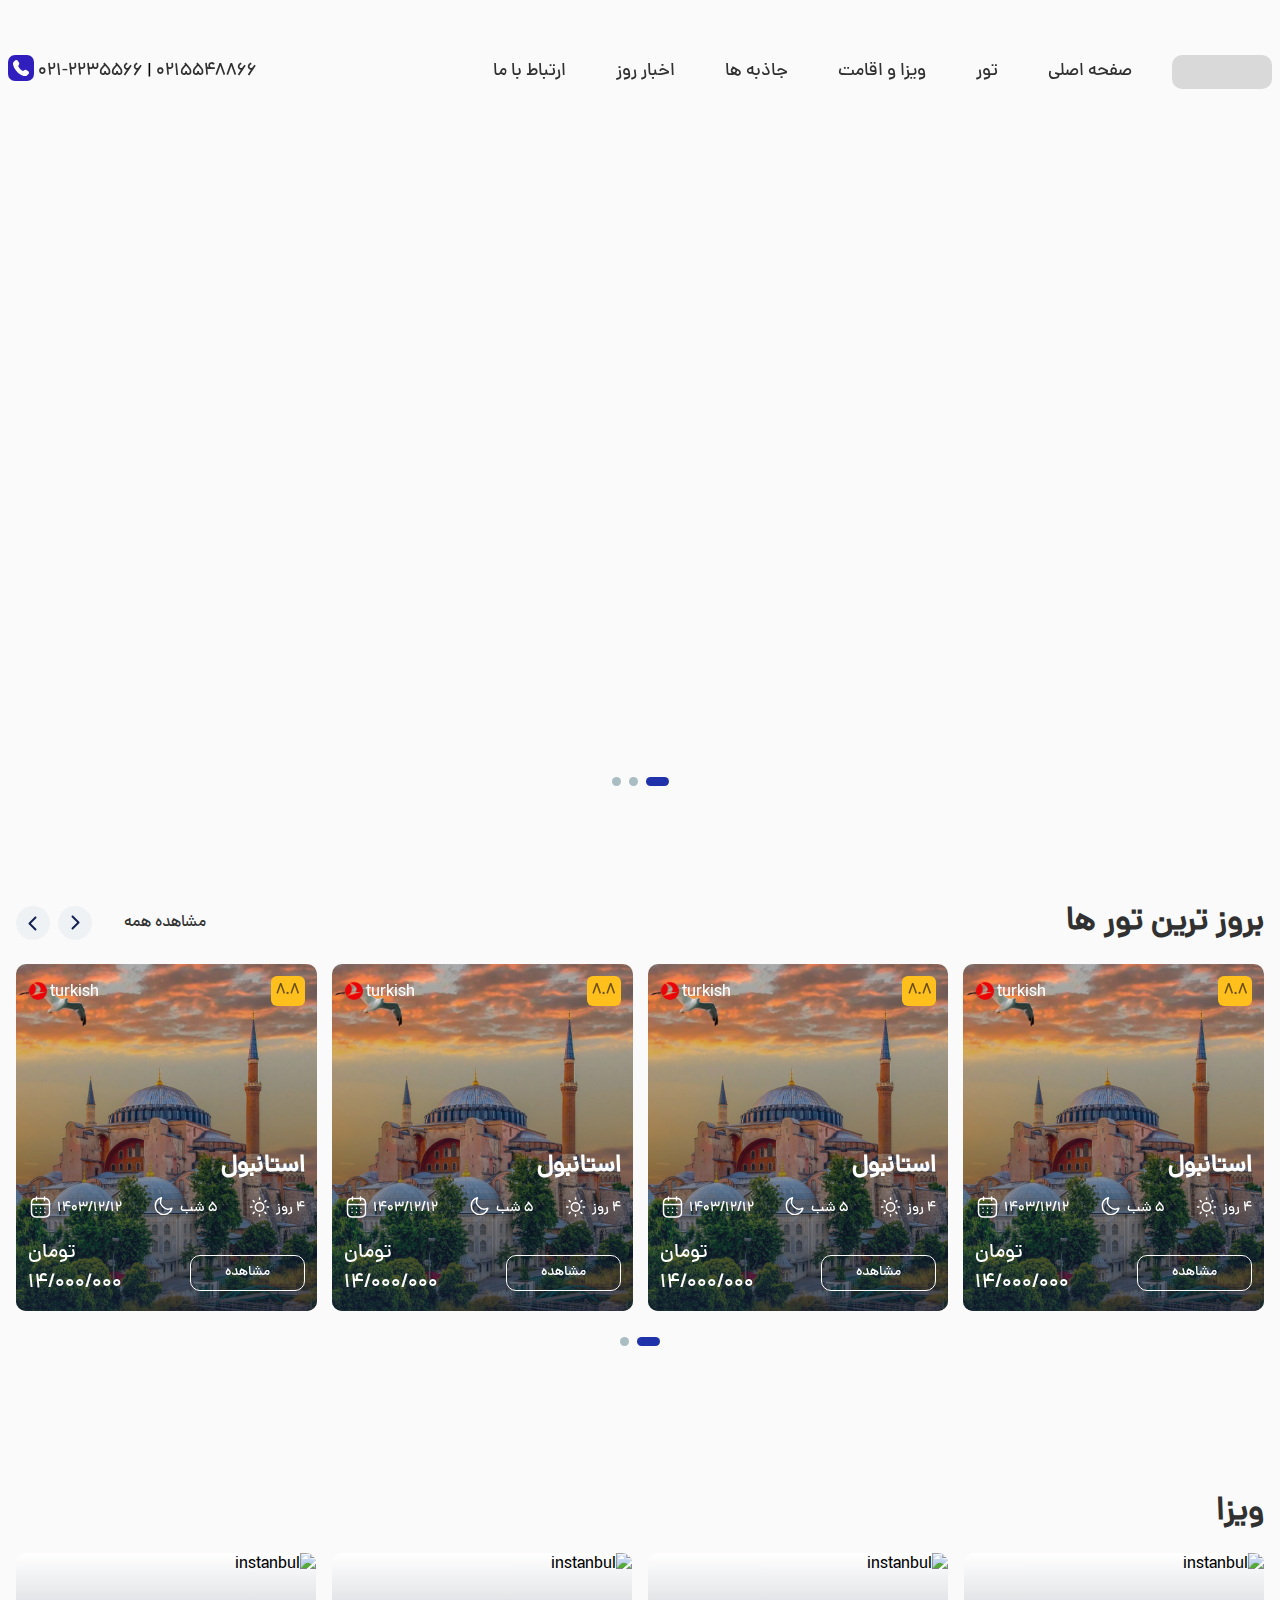
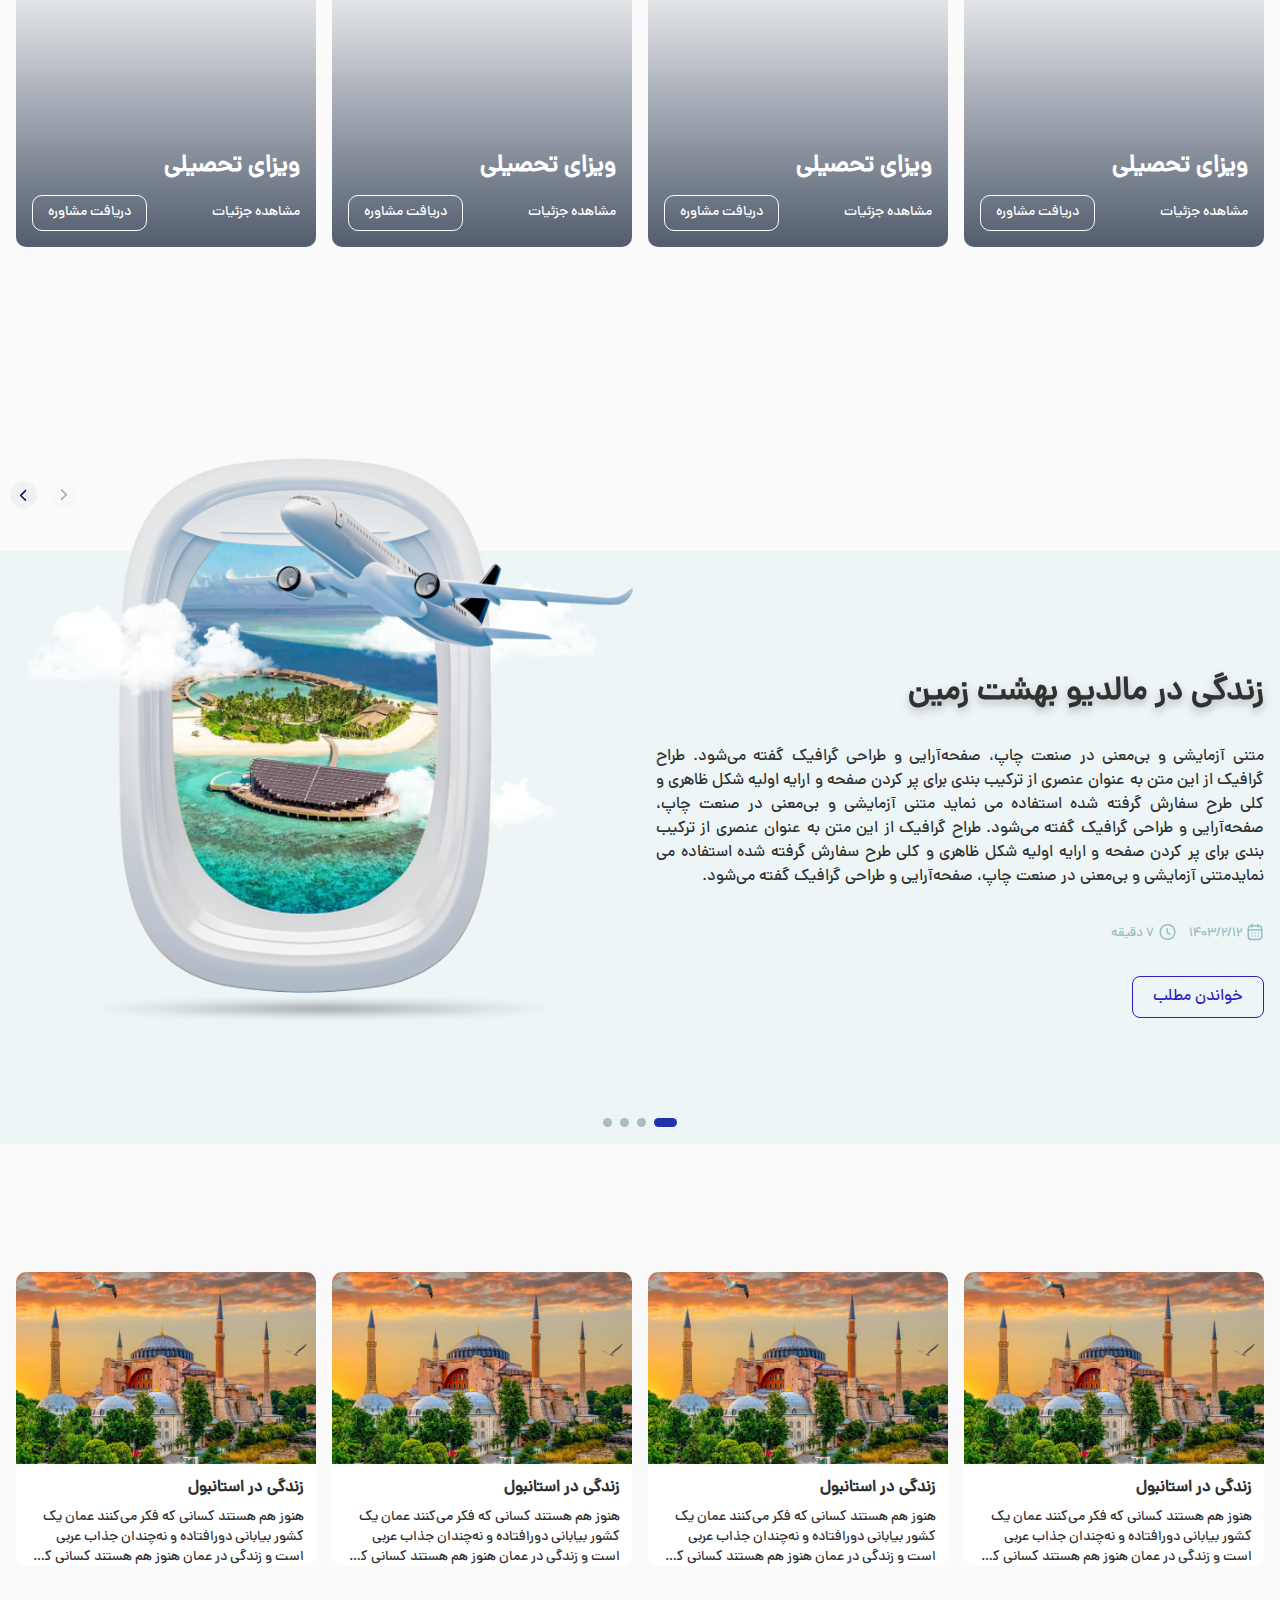
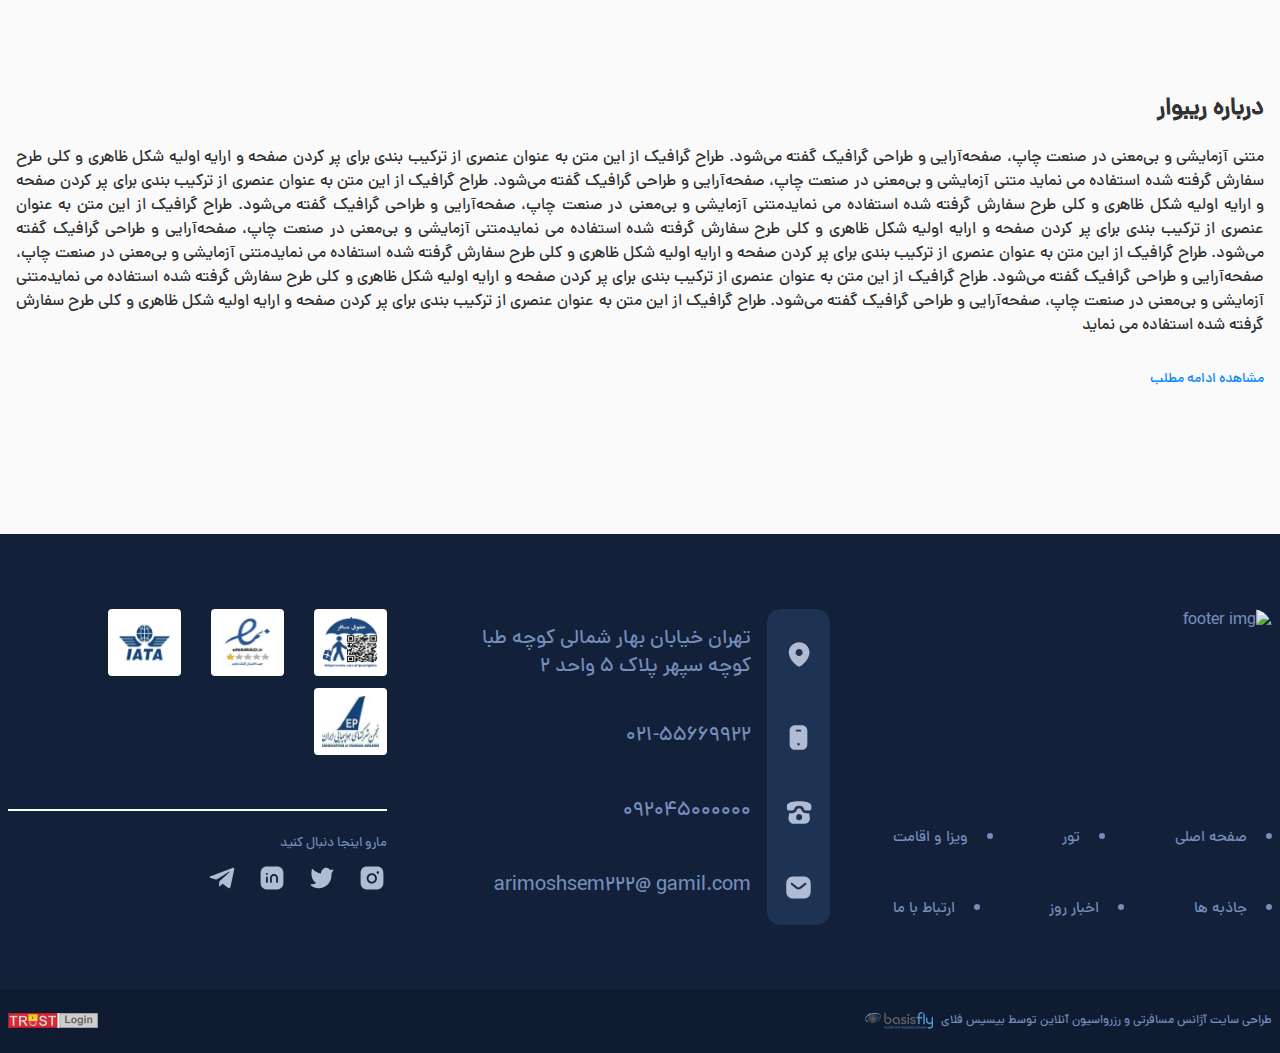
==== src/index.html @ e5b81f55 "first commit" ====
<!DOCTYPE html>
<html lang="fa-IR" dir="rtl">
  <head>
    <meta charset="UTF-8" />
    <meta name="viewport" content="width=device-width, initial-scale=1.0" />
    <!-- Link Swiper's CSS -->
    <link
      rel="stylesheet"
      href="https://cdn.jsdelivr.net/npm/swiper@11/swiper-bundle.min.css"
    />
    <link rel="stylesheet" href="../assets/styles/style.css" />

    <title>Document</title>
    <!-- Demo styles -->
    <style>
      html,
      body {
        position: relative;
        height: 100%;
      }
    </style>
  </head>

  <body class="bg-rbvbgmain">
    <!-- header -->
    <header class="header pt-6 lg:pt-[55px] w-full mx-auto absolute">
      <div
        class="max-w-screen-xl w-full flex justify-between items-end lg:items-center mx-auto px-4 xl:px-2"
      >
        <div
          class="nav-toggle cursor-pointer flex justify-center items-center lg:hidden"
        >
          <svg
            width="24px"
            height="24px"
            stroke-width="1.5"
            viewBox="0 0 24 24"
            fill="none"
            xmlns="http://www.w3.org/2000/svg"
            color="#313131"
          >
            <path
              d="M3 5H21"
              stroke="#313131"
              stroke-width="1.5"
              stroke-linecap="round"
              stroke-linejoin="round"
            ></path>
            <path
              d="M3 12H21"
              stroke="#313131"
              stroke-width="1.5"
              stroke-linecap="round"
              stroke-linejoin="round"
            ></path>
            <path
              d="M3 19H21"
              stroke="#313131"
              stroke-width="1.5"
              stroke-linecap="round"
              stroke-linejoin="round"
            ></path>
          </svg>
        </div>
        <div
          class="nav-container hide hidden items-center gap-4 xl:gap-10 flex-col lg:flex-row fixed lg:relative top-0 right-0 bg-gray-500 lg:bg-transparent w-[300px] lg:w-auto h-screen lg:h-auto pt-0 lg:!flex"
        >
          <div
            class="flex justify-between w-full lg:w-auto bg-rbvdarkmain lg:bg-transparent px-8 py-6 lg:p-0"
          >
            <div class="h-[34px] w-[100px] bg-[#d9d9d9] rounded-[10px]"></div>
            <div class="nav-close cursor-pointer lg:hidden">
              <?xml version="1.0" encoding="UTF-8"?><svg
                width="34px"
                height="34px"
                viewBox="0 0 24 24"
                stroke-width="1.5"
                fill="none"
                xmlns="http://www.w3.org/2000/svg"
                color="#fefefe"
              >
                <path
                  d="M5 7H6"
                  stroke="#fefefe"
                  stroke-width="1.5"
                  stroke-linecap="round"
                  stroke-linejoin="round"
                ></path>
                <path
                  d="M2 17.7143V6.28571C2 5.02335 2.99492 4 4.22222 4H19.7778C21.0051 4 22 5.02335 22 6.28571V17.7143C22 18.9767 21.0051 20 19.7778 20H4.22222C2.99492 20 2 18.9767 2 17.7143Z"
                  stroke="#fefefe"
                  stroke-width="1.5"
                ></path>
                <path
                  d="M10 14L12 12M12 12L14 10M12 12L10 10M12 12L14 14"
                  stroke="#fefefe"
                  stroke-width="1.5"
                  stroke-linecap="round"
                  stroke-linejoin="round"
                ></path>
              </svg>
            </div>
          </div>
          <nav class="w-full lg:w-auto p-8 lg:p-0">
            <ul
              class="nav-list flex gap-10 lg:gap-8 xl:gap-[50px] flex-col lg:flex-row w-full lg:w-auto"
            >
              <li
                class="text-lg text-rbvtxtprimary cursor-pointer hover:text-rbvblue transition-colors duration-300"
              >
                صفحه اصلی
              </li>
              <li
                class="text-lg text-rbvtxtprimary cursor-pointer hover:text-rbvblue transition-colors duration-300"
              >
                تور
              </li>
              <li
                class="text-lg text-rbvtxtprimary cursor-pointer hover:text-rbvblue transition-colors duration-300"
              >
                ویزا و اقامت
              </li>
              <li
                class="text-lg text-rbvtxtprimary cursor-pointer hover:text-rbvblue transition-colors duration-300"
              >
                جاذبه ها
              </li>
              <li
                class="text-lg text-rbvtxtprimary cursor-pointer hover:text-rbvblue transition-colors duration-300"
              >
                اخبار روز
              </li>
              <li
                class="text-lg text-rbvtxtprimary cursor-pointer hover:text-rbvblue transition-colors duration-300"
              >
                ارتباط با ما
              </li>
            </ul>
          </nav>
        </div>

        <!-- phone numbers -->
        <div class="flex items-center gap-1">
          <a
            href="tel:0215548866"
            class="text-sm md:text-lg text-rbvtxtprimary cursor-pointer hover:text-rbvblue transition-colors duration-300"
            >0215548866</a
          >
          <p>|</p>
          <a
            href="tel:021-2235566"
            class="text-sm md:text-lg text-rbvtxtprimary cursor-pointer hover:text-rbvblue transition-colors duration-300"
            >021-2235566</a
          >
          <div
            class="bg-rbvblue rounded-[7px] size-[26px] flex justify-center items-center mb-2"
          >
            <img src="../assets/images/header/Vector.svg" alt="phone" />
          </div>
        </div>
      </div>
    </header>

    <!-- <div class="intro rounded-b-3xl sm:rounded-b-[50px]"></div> -->
    <!-- <div class="intro2 rounded-b-3xl sm:rounded-b-[50px]"></div>
    <div class="intro 3rounded-b-3xl sm:rounded-b-[50px]"></div> -->

    <!-- hero section -->
    <div class="slider__container w-full swiper heroSwiper">
      <div class="swiper-wrapper">
        <div class="swiper-slide">
          <div class="intro rounded-b-3xl sm:rounded-b-[50px]"></div>
        </div>
        <div class="swiper-slide">
          <div class="intro2 rounded-b-3xl sm:rounded-b-[50px]"></div>
        </div>
        <div class="swiper-slide">
          <div class="intro3 rounded-b-3xl sm:rounded-b-[50px]"></div>
        </div>
      </div>

      <div
        class="swiper-pagination-hero flex justify-center !bottom-5 sm:!bottom-10 z-20 absolute"
      ></div>
    </div>

    <!-- tours section -->
    <section class="tours max-w-screen-xl mx-auto mt-20 custom-container">
      <div
        class="tours__head flex justify-between items-center text-rbvtxtprimary"
      >
        <h2
          class="tours__head__title font-bold text-lg sm:text-xl md:text-2xl lg:!text-[32px] text-rbvtxtprimary"
        >
          بروز ترین تور ها
        </h2>

        <div
          class="tours__head__controls flex justify-center items-center gap-2 sm:gap-7 text-rbvtxtprimary"
        >
          <a
            href="#"
            class="tours__head__controls__All cursor-pointer hover:text-rbvblue transition-all duration-300 font-normal text-sm md:text-base"
            >مشاهده همه</a
          >

          <div
            class="tours__head__controls__btns flex justify-end items-center gap-2 relative w-[80px]"
          >
            <div
              class="transform hover:scale-125 transition-all duration-300 hover:cursor-pointer swiper-button-prev-tour rotate-180"
            >
              <svg
                class=""
                width="34"
                height="34"
                viewBox="0 0 34 34"
                fill="none"
                xmlns="http://www.w3.org/2000/svg"
              >
                <ellipse
                  cx="17"
                  cy="17"
                  rx="17"
                  ry="17"
                  transform="rotate(-180 17 17)"
                  fill="#EFF2F5"
                />
                <path
                  d="M12.793 16.792C12.598 16.9871 12.5 17.243 12.5 17.499C12.5 17.755 12.598 18.011 12.793 18.206L18.7928 24.2058C19.1838 24.5968 19.8158 24.5968 20.2068 24.2058C20.5977 23.8148 20.5977 23.1828 20.2068 22.7918L14.914 17.499L20.2068 12.2062C20.5977 11.8152 20.5977 11.1832 20.2068 10.7923C19.8158 10.4013 19.1838 10.4013 18.7928 10.7923L12.793 16.792Z"
                  fill="#132152"
                />
              </svg>
            </div>
            <div
              class="transform hover:scale-125 transition-all duration-300 hover:cursor-pointer swiper-button-next-tour rotate-180"
            >
              <svg
                class="hover:cursor-pointer group"
                width="34"
                height="34"
                viewBox="0 0 34 34"
                fill="none"
                xmlns="http://www.w3.org/2000/svg"
              >
                <ellipse cx="17" cy="17" rx="17" ry="17" fill="#EFF2F5" />
                <path
                  d="M21.207 17.2197C21.402 17.0247 21.5 16.7687 21.5 16.5127C21.5 16.2567 21.402 16.0007 21.207 15.8057L15.2072 9.80591C14.8162 9.41496 14.1842 9.41496 13.7932 9.80591C13.4023 10.1969 13.4023 10.8289 13.7932 11.2199L19.086 16.5127L13.7932 21.8055C13.4023 22.1965 13.4023 22.8285 13.7932 23.2195C14.1842 23.6104 14.8162 23.6104 15.2072 23.2195L21.207 17.2197Z"
                  fill="#132152"
                />
              </svg>
            </div>
          </div>
        </div>
      </div>
      <div
        class="swiper tourSwiper tours max-w-screen-xl mx-auto lg:px-0 mt-6 min-h-[400px]"
      >
        <div class="swiper-wrapper tours__container">
          <div
            class="swiper-slide tours__container__card tourCard w-72 2xl:!w-75 h-85 rounded-[10px] overflow-hidden relative hover:shadow-lg bg-white"
          >
            <img
              src="../assets/images/tours/instanbul.jpg"
              alt="instanbul"
              class="tourCard__img object-cover w-full h-full"
            />

            <div
              class="tourCard__container absolute bg-gradient-to-t from-rbvlinearblack to-transparent w-full h-full top-0 left-0 text-white flex flex-col justify-between p-3"
            >
              <!-- tour card head section (airline and rating) -->
              <div
                class="tourCard__container__head flex justify-between items-center"
              >
                <div
                  class="tourCard__container__head__rating flex justify-center items-center bg-rbvbgaccent rounded-md w-[34px] h-[30px]"
                >
                  <span class="text-[#6A500C]">8.8</span>
                </div>

                <div
                  class="tourCard__container__head__airline flex justify-center items-center gap-0.5"
                >
                  <span class="pt-1">turkish</span>
                  <img
                    src="../assets/images/tours/Turkish.svg"
                    alt="turkishImg"
                  />
                </div>
              </div>

              <!-- tour card description section (city, duration price and etc.) -->
              <div class="tourCard__container__desc text-white">
                <!-- card description title -->
                <h3
                  class="tourCard__container__desc__title font-bold text-2xl mb-3"
                >
                  استانبول
                </h3>

                <!-- card description period -->
                <div
                  class="tourCard__container__desc__details flex justify-between mb-5 gap-5"
                >
                  <div class="flex justify-center items-end gap-1">
                    <span class="text-sm font-medium">4 روز</span>
                    <svg
                      width="25"
                      height="24"
                      viewBox="0 0 25 24"
                      fill="none"
                      xmlns="http://www.w3.org/2000/svg"
                    >
                      <path
                        d="M12.5548 3V4.3719M12.5548 19.6281V21M21.5547 12.0001H20.1828M4.92659 12.0001H3.55469M18.9185 5.63582L17.9485 6.60589M7.16105 17.3938L6.19099 18.3639M18.9185 18.3639L17.9485 17.3938M7.16105 6.60636L6.19099 5.6363"
                        stroke="white"
                        stroke-width="1.5"
                        stroke-linecap="round"
                        stroke-linejoin="round"
                      />
                      <path
                        fill-rule="evenodd"
                        clip-rule="evenodd"
                        d="M12.5549 7.80469C14.8725 7.80469 16.7504 9.68351 16.7504 12.0002C16.7504 14.3178 14.8725 16.1966 12.5549 16.1966C10.2372 16.1966 8.35938 14.3178 8.35938 12.0002C8.35938 9.68351 10.2372 7.80469 12.5549 7.80469Z"
                        stroke="white"
                        stroke-width="1.5"
                        stroke-linecap="round"
                        stroke-linejoin="round"
                      />
                    </svg>
                  </div>

                  <div class="flex justify-center items-end gap-1">
                    <span class="text-sm font-medium">5 شب</span>
                    <svg
                      width="25"
                      height="24"
                      viewBox="0 0 25 26"
                      fill="none"
                      xmlns="http://www.w3.org/2000/svg"
                    >
                      <path
                        fill-rule="evenodd"
                        clip-rule="evenodd"
                        d="M21.5291 14.276C21.5749 14.2516 21.6293 14.2935 21.6147 14.3441C20.5163 18.1872 16.9757 21 12.794 21C7.72205 21 3.61719 16.8854 3.61719 11.8232C3.61719 7.6317 6.42025 4.0999 10.2644 3.00241C10.314 2.98782 10.3558 3.0423 10.3315 3.08803C8.67262 6.20925 9.16785 10.1867 11.7987 12.8185C14.4305 15.4493 18.4079 15.9446 21.5291 14.276Z"
                        stroke="white"
                        stroke-width="1.5"
                        stroke-linecap="round"
                        stroke-linejoin="round"
                      />
                    </svg>
                  </div>

                  <div class="flex justify-center items-end gap-1">
                    <span class="text-sm font-medium">1403/12/12</span>
                    <svg
                      width="25"
                      height="24"
                      viewBox="0 0 25 24"
                      fill="none"
                      xmlns="http://www.w3.org/2000/svg"
                    >
                      <path
                        d="M3.59375 9.40234H21.4177"
                        stroke="white"
                        stroke-width="1.5"
                        stroke-linecap="round"
                        stroke-linejoin="round"
                      />
                      <path
                        d="M16.9453 13.3086H16.9546"
                        stroke="white"
                        stroke-width="1.5"
                        stroke-linecap="round"
                        stroke-linejoin="round"
                      />
                      <path
                        d="M12.5078 13.3086H12.5171"
                        stroke="white"
                        stroke-width="1.5"
                        stroke-linecap="round"
                        stroke-linejoin="round"
                      />
                      <path
                        d="M8.05469 13.3086H8.06395"
                        stroke="white"
                        stroke-width="1.5"
                        stroke-linecap="round"
                        stroke-linejoin="round"
                      />
                      <path
                        d="M16.9453 17.1953H16.9546"
                        stroke="white"
                        stroke-width="1.5"
                        stroke-linecap="round"
                        stroke-linejoin="round"
                      />
                      <path
                        d="M12.5078 17.1953H12.5171"
                        stroke="white"
                        stroke-width="1.5"
                        stroke-linecap="round"
                        stroke-linejoin="round"
                      />
                      <path
                        d="M8.05469 17.1953H8.06395"
                        stroke="white"
                        stroke-width="1.5"
                        stroke-linecap="round"
                        stroke-linejoin="round"
                      />
                      <path
                        d="M16.5469 2V5.29078"
                        stroke="white"
                        stroke-width="1.5"
                        stroke-linecap="round"
                        stroke-linejoin="round"
                      />
                      <path
                        d="M8.46875 2V5.29078"
                        stroke="white"
                        stroke-width="1.5"
                        stroke-linecap="round"
                        stroke-linejoin="round"
                      />
                      <path
                        fill-rule="evenodd"
                        clip-rule="evenodd"
                        d="M16.7383 3.57812H8.27096C5.33427 3.57812 3.5 5.21406 3.5 8.22115V17.2708C3.5 20.3252 5.33427 21.9989 8.27096 21.9989H16.729C19.675 21.9989 21.5 20.3535 21.5 17.3464V8.22115C21.5092 5.21406 19.6842 3.57812 16.7383 3.57812Z"
                        stroke="white"
                        stroke-width="1.5"
                        stroke-linecap="round"
                        stroke-linejoin="round"
                      />
                    </svg>
                  </div>
                </div>

                <!-- tour card price and see more section -->
                <div
                  class="tourCard__container__more flex items-end justify-between"
                >
                  <a
                    class="w-[115px] h-[36px] border border-white border-solid flex justify-center items-center rounded-[10px] hover:border-rbvhelpersecondary hover:bg-rbvmain hover:scale-105 hover:text-white duration-100 text-sm font-normal mb-2"
                    href="#"
                    >مشاهده</a
                  >

                  <div class="flex flex-col items-end">
                    <span class="font-medium text-[20px]">تومان</span>
                    <span class="font-normal text-[20px]">14/000/000</span>
                  </div>
                </div>
              </div>
            </div>
          </div>
          <div
            class="swiper-slide tours__container__card tourCard w-72 2xl:!w-75 h-85 rounded-[10px] overflow-hidden relative hover:shadow-lg bg-white"
          >
            <img
              src="../assets/images/tours/instanbul.jpg"
              alt="instanbul"
              class="tourCard__img object-cover w-full h-full"
            />

            <div
              class="tourCard__container absolute bg-gradient-to-t from-rbvlinearblack to-transparent w-full h-full top-0 left-0 text-white flex flex-col justify-between p-3"
            >
              <!-- tour card head section (airline and rating) -->
              <div
                class="tourCard__container__head flex justify-between items-center"
              >
                <div
                  class="tourCard__container__head__rating flex justify-center items-center bg-rbvbgaccent rounded-md w-[34px] h-[30px]"
                >
                  <span class="text-[#6A500C]">8.8</span>
                </div>

                <div
                  class="tourCard__container__head__airline flex justify-center items-center gap-0.5"
                >
                  <span class="pt-1">turkish</span>
                  <img
                    src="../assets/images/tours/Turkish.svg"
                    alt="turkishImg"
                  />
                </div>
              </div>

              <!-- tour card description section (city, duration price and etc.) -->
              <div class="tourCard__container__desc text-white">
                <!-- card description title -->
                <h3
                  class="tourCard__container__desc__title font-bold text-2xl mb-3"
                >
                  استانبول
                </h3>

                <!-- card description period -->
                <div
                  class="tourCard__container__desc__details flex justify-between mb-5 gap-5"
                >
                  <div class="flex justify-center items-end gap-1">
                    <span class="text-sm font-medium">4 روز</span>
                    <svg
                      width="25"
                      height="24"
                      viewBox="0 0 25 24"
                      fill="none"
                      xmlns="http://www.w3.org/2000/svg"
                    >
                      <path
                        d="M12.5548 3V4.3719M12.5548 19.6281V21M21.5547 12.0001H20.1828M4.92659 12.0001H3.55469M18.9185 5.63582L17.9485 6.60589M7.16105 17.3938L6.19099 18.3639M18.9185 18.3639L17.9485 17.3938M7.16105 6.60636L6.19099 5.6363"
                        stroke="white"
                        stroke-width="1.5"
                        stroke-linecap="round"
                        stroke-linejoin="round"
                      />
                      <path
                        fill-rule="evenodd"
                        clip-rule="evenodd"
                        d="M12.5549 7.80469C14.8725 7.80469 16.7504 9.68351 16.7504 12.0002C16.7504 14.3178 14.8725 16.1966 12.5549 16.1966C10.2372 16.1966 8.35938 14.3178 8.35938 12.0002C8.35938 9.68351 10.2372 7.80469 12.5549 7.80469Z"
                        stroke="white"
                        stroke-width="1.5"
                        stroke-linecap="round"
                        stroke-linejoin="round"
                      />
                    </svg>
                  </div>

                  <div class="flex justify-center items-end gap-1">
                    <span class="text-sm font-medium">5 شب</span>
                    <svg
                      width="25"
                      height="24"
                      viewBox="0 0 25 26"
                      fill="none"
                      xmlns="http://www.w3.org/2000/svg"
                    >
                      <path
                        fill-rule="evenodd"
                        clip-rule="evenodd"
                        d="M21.5291 14.276C21.5749 14.2516 21.6293 14.2935 21.6147 14.3441C20.5163 18.1872 16.9757 21 12.794 21C7.72205 21 3.61719 16.8854 3.61719 11.8232C3.61719 7.6317 6.42025 4.0999 10.2644 3.00241C10.314 2.98782 10.3558 3.0423 10.3315 3.08803C8.67262 6.20925 9.16785 10.1867 11.7987 12.8185C14.4305 15.4493 18.4079 15.9446 21.5291 14.276Z"
                        stroke="white"
                        stroke-width="1.5"
                        stroke-linecap="round"
                        stroke-linejoin="round"
                      />
                    </svg>
                  </div>

                  <div class="flex justify-center items-end gap-1">
                    <span class="text-sm font-medium">1403/12/12</span>
                    <svg
                      width="25"
                      height="24"
                      viewBox="0 0 25 24"
                      fill="none"
                      xmlns="http://www.w3.org/2000/svg"
                    >
                      <path
                        d="M3.59375 9.40234H21.4177"
                        stroke="white"
                        stroke-width="1.5"
                        stroke-linecap="round"
                        stroke-linejoin="round"
                      />
                      <path
                        d="M16.9453 13.3086H16.9546"
                        stroke="white"
                        stroke-width="1.5"
                        stroke-linecap="round"
                        stroke-linejoin="round"
                      />
                      <path
                        d="M12.5078 13.3086H12.5171"
                        stroke="white"
                        stroke-width="1.5"
                        stroke-linecap="round"
                        stroke-linejoin="round"
                      />
                      <path
                        d="M8.05469 13.3086H8.06395"
                        stroke="white"
                        stroke-width="1.5"
                        stroke-linecap="round"
                        stroke-linejoin="round"
                      />
                      <path
                        d="M16.9453 17.1953H16.9546"
                        stroke="white"
                        stroke-width="1.5"
                        stroke-linecap="round"
                        stroke-linejoin="round"
                      />
                      <path
                        d="M12.5078 17.1953H12.5171"
                        stroke="white"
                        stroke-width="1.5"
                        stroke-linecap="round"
                        stroke-linejoin="round"
                      />
                      <path
                        d="M8.05469 17.1953H8.06395"
                        stroke="white"
                        stroke-width="1.5"
                        stroke-linecap="round"
                        stroke-linejoin="round"
                      />
                      <path
                        d="M16.5469 2V5.29078"
                        stroke="white"
                        stroke-width="1.5"
                        stroke-linecap="round"
                        stroke-linejoin="round"
                      />
                      <path
                        d="M8.46875 2V5.29078"
                        stroke="white"
                        stroke-width="1.5"
                        stroke-linecap="round"
                        stroke-linejoin="round"
                      />
                      <path
                        fill-rule="evenodd"
                        clip-rule="evenodd"
                        d="M16.7383 3.57812H8.27096C5.33427 3.57812 3.5 5.21406 3.5 8.22115V17.2708C3.5 20.3252 5.33427 21.9989 8.27096 21.9989H16.729C19.675 21.9989 21.5 20.3535 21.5 17.3464V8.22115C21.5092 5.21406 19.6842 3.57812 16.7383 3.57812Z"
                        stroke="white"
                        stroke-width="1.5"
                        stroke-linecap="round"
                        stroke-linejoin="round"
                      />
                    </svg>
                  </div>
                </div>

                <!-- tour card price and see more section -->
                <div
                  class="tourCard__container__more flex items-end justify-between"
                >
                  <a
                    class="w-[115px] h-[36px] border border-white border-solid flex justify-center items-center rounded-[10px] hover:border-rbvhelpersecondary hover:bg-rbvmain hover:scale-105 hover:text-white duration-100 text-sm font-normal mb-2"
                    href="#"
                    >مشاهده</a
                  >

                  <div class="flex flex-col items-end">
                    <span class="font-medium text-[20px]">تومان</span>
                    <span class="font-normal text-[20px]">14/000/000</span>
                  </div>
                </div>
              </div>
            </div>
          </div>
          <div
            class="swiper-slide tours__container__card tourCard w-72 2xl:!w-75 h-85 rounded-[10px] overflow-hidden relative hover:shadow-lg bg-white"
          >
            <img
              src="../assets/images/tours/instanbul.jpg"
              alt="instanbul"
              class="tourCard__img object-cover w-full h-full"
            />

            <div
              class="tourCard__container absolute bg-gradient-to-t from-rbvlinearblack to-transparent w-full h-full top-0 left-0 text-white flex flex-col justify-between p-3"
            >
              <!-- tour card head section (airline and rating) -->
              <div
                class="tourCard__container__head flex justify-between items-center"
              >
                <div
                  class="tourCard__container__head__rating flex justify-center items-center bg-rbvbgaccent rounded-md w-[34px] h-[30px]"
                >
                  <span class="text-[#6A500C]">8.8</span>
                </div>

                <div
                  class="tourCard__container__head__airline flex justify-center items-center gap-0.5"
                >
                  <span class="pt-1">turkish</span>
                  <img
                    src="../assets/images/tours/Turkish.svg"
                    alt="turkishImg"
                  />
                </div>
              </div>

              <!-- tour card description section (city, duration price and etc.) -->
              <div class="tourCard__container__desc text-white">
                <!-- card description title -->
                <h3
                  class="tourCard__container__desc__title font-bold text-2xl mb-3"
                >
                  استانبول
                </h3>

                <!-- card description period -->
                <div
                  class="tourCard__container__desc__details flex justify-between mb-5 gap-5"
                >
                  <div class="flex justify-center items-end gap-1">
                    <span class="text-sm font-medium">4 روز</span>
                    <svg
                      width="25"
                      height="24"
                      viewBox="0 0 25 24"
                      fill="none"
                      xmlns="http://www.w3.org/2000/svg"
                    >
                      <path
                        d="M12.5548 3V4.3719M12.5548 19.6281V21M21.5547 12.0001H20.1828M4.92659 12.0001H3.55469M18.9185 5.63582L17.9485 6.60589M7.16105 17.3938L6.19099 18.3639M18.9185 18.3639L17.9485 17.3938M7.16105 6.60636L6.19099 5.6363"
                        stroke="white"
                        stroke-width="1.5"
                        stroke-linecap="round"
                        stroke-linejoin="round"
                      />
                      <path
                        fill-rule="evenodd"
                        clip-rule="evenodd"
                        d="M12.5549 7.80469C14.8725 7.80469 16.7504 9.68351 16.7504 12.0002C16.7504 14.3178 14.8725 16.1966 12.5549 16.1966C10.2372 16.1966 8.35938 14.3178 8.35938 12.0002C8.35938 9.68351 10.2372 7.80469 12.5549 7.80469Z"
                        stroke="white"
                        stroke-width="1.5"
                        stroke-linecap="round"
                        stroke-linejoin="round"
                      />
                    </svg>
                  </div>

                  <div class="flex justify-center items-end gap-1">
                    <span class="text-sm font-medium">5 شب</span>
                    <svg
                      width="25"
                      height="24"
                      viewBox="0 0 25 26"
                      fill="none"
                      xmlns="http://www.w3.org/2000/svg"
                    >
                      <path
                        fill-rule="evenodd"
                        clip-rule="evenodd"
                        d="M21.5291 14.276C21.5749 14.2516 21.6293 14.2935 21.6147 14.3441C20.5163 18.1872 16.9757 21 12.794 21C7.72205 21 3.61719 16.8854 3.61719 11.8232C3.61719 7.6317 6.42025 4.0999 10.2644 3.00241C10.314 2.98782 10.3558 3.0423 10.3315 3.08803C8.67262 6.20925 9.16785 10.1867 11.7987 12.8185C14.4305 15.4493 18.4079 15.9446 21.5291 14.276Z"
                        stroke="white"
                        stroke-width="1.5"
                        stroke-linecap="round"
                        stroke-linejoin="round"
                      />
                    </svg>
                  </div>

                  <div class="flex justify-center items-end gap-1">
                    <span class="text-sm font-medium">1403/12/12</span>
                    <svg
                      width="25"
                      height="24"
                      viewBox="0 0 25 24"
                      fill="none"
                      xmlns="http://www.w3.org/2000/svg"
                    >
                      <path
                        d="M3.59375 9.40234H21.4177"
                        stroke="white"
                        stroke-width="1.5"
                        stroke-linecap="round"
                        stroke-linejoin="round"
                      />
                      <path
                        d="M16.9453 13.3086H16.9546"
                        stroke="white"
                        stroke-width="1.5"
                        stroke-linecap="round"
                        stroke-linejoin="round"
                      />
                      <path
                        d="M12.5078 13.3086H12.5171"
                        stroke="white"
                        stroke-width="1.5"
                        stroke-linecap="round"
                        stroke-linejoin="round"
                      />
                      <path
                        d="M8.05469 13.3086H8.06395"
                        stroke="white"
                        stroke-width="1.5"
                        stroke-linecap="round"
                        stroke-linejoin="round"
                      />
                      <path
                        d="M16.9453 17.1953H16.9546"
                        stroke="white"
                        stroke-width="1.5"
                        stroke-linecap="round"
                        stroke-linejoin="round"
                      />
                      <path
                        d="M12.5078 17.1953H12.5171"
                        stroke="white"
                        stroke-width="1.5"
                        stroke-linecap="round"
                        stroke-linejoin="round"
                      />
                      <path
                        d="M8.05469 17.1953H8.06395"
                        stroke="white"
                        stroke-width="1.5"
                        stroke-linecap="round"
                        stroke-linejoin="round"
                      />
                      <path
                        d="M16.5469 2V5.29078"
                        stroke="white"
                        stroke-width="1.5"
                        stroke-linecap="round"
                        stroke-linejoin="round"
                      />
                      <path
                        d="M8.46875 2V5.29078"
                        stroke="white"
                        stroke-width="1.5"
                        stroke-linecap="round"
                        stroke-linejoin="round"
                      />
                      <path
                        fill-rule="evenodd"
                        clip-rule="evenodd"
                        d="M16.7383 3.57812H8.27096C5.33427 3.57812 3.5 5.21406 3.5 8.22115V17.2708C3.5 20.3252 5.33427 21.9989 8.27096 21.9989H16.729C19.675 21.9989 21.5 20.3535 21.5 17.3464V8.22115C21.5092 5.21406 19.6842 3.57812 16.7383 3.57812Z"
                        stroke="white"
                        stroke-width="1.5"
                        stroke-linecap="round"
                        stroke-linejoin="round"
                      />
                    </svg>
                  </div>
                </div>

                <!-- tour card price and see more section -->
                <div
                  class="tourCard__container__more flex items-end justify-between"
                >
                  <a
                    class="w-[115px] h-[36px] border border-white border-solid flex justify-center items-center rounded-[10px] hover:border-rbvhelpersecondary hover:bg-rbvmain hover:scale-105 hover:text-white duration-100 text-sm font-normal mb-2"
                    href="#"
                    >مشاهده</a
                  >

                  <div class="flex flex-col items-end">
                    <span class="font-medium text-[20px]">تومان</span>
                    <span class="font-normal text-[20px]">14/000/000</span>
                  </div>
                </div>
              </div>
            </div>
          </div>
          <div
            class="swiper-slide tours__container__card tourCard w-72 2xl:!w-75 h-85 rounded-[10px] overflow-hidden relative hover:shadow-lg bg-white"
          >
            <img
              src="../assets/images/tours/instanbul.jpg"
              alt="instanbul"
              class="tourCard__img object-cover w-full h-full"
            />

            <div
              class="tourCard__container absolute bg-gradient-to-t from-rbvlinearblack to-transparent w-full h-full top-0 left-0 text-white flex flex-col justify-between p-3"
            >
              <!-- tour card head section (airline and rating) -->
              <div
                class="tourCard__container__head flex justify-between items-center"
              >
                <div
                  class="tourCard__container__head__rating flex justify-center items-center bg-rbvbgaccent rounded-md w-[34px] h-[30px]"
                >
                  <span class="text-[#6A500C]">8.8</span>
                </div>

                <div
                  class="tourCard__container__head__airline flex justify-center items-center gap-0.5"
                >
                  <span class="pt-1">turkish</span>
                  <img
                    src="../assets/images/tours/Turkish.svg"
                    alt="turkishImg"
                  />
                </div>
              </div>

              <!-- tour card description section (city, duration price and etc.) -->
              <div class="tourCard__container__desc text-white">
                <!-- card description title -->
                <h3
                  class="tourCard__container__desc__title font-bold text-2xl mb-3"
                >
                  استانبول
                </h3>

                <!-- card description period -->
                <div
                  class="tourCard__container__desc__details flex justify-between mb-5 gap-5"
                >
                  <div class="flex justify-center items-end gap-1">
                    <span class="text-sm font-medium">4 روز</span>
                    <svg
                      width="25"
                      height="24"
                      viewBox="0 0 25 24"
                      fill="none"
                      xmlns="http://www.w3.org/2000/svg"
                    >
                      <path
                        d="M12.5548 3V4.3719M12.5548 19.6281V21M21.5547 12.0001H20.1828M4.92659 12.0001H3.55469M18.9185 5.63582L17.9485 6.60589M7.16105 17.3938L6.19099 18.3639M18.9185 18.3639L17.9485 17.3938M7.16105 6.60636L6.19099 5.6363"
                        stroke="white"
                        stroke-width="1.5"
                        stroke-linecap="round"
                        stroke-linejoin="round"
                      />
                      <path
                        fill-rule="evenodd"
                        clip-rule="evenodd"
                        d="M12.5549 7.80469C14.8725 7.80469 16.7504 9.68351 16.7504 12.0002C16.7504 14.3178 14.8725 16.1966 12.5549 16.1966C10.2372 16.1966 8.35938 14.3178 8.35938 12.0002C8.35938 9.68351 10.2372 7.80469 12.5549 7.80469Z"
                        stroke="white"
                        stroke-width="1.5"
                        stroke-linecap="round"
                        stroke-linejoin="round"
                      />
                    </svg>
                  </div>

                  <div class="flex justify-center items-end gap-1">
                    <span class="text-sm font-medium">5 شب</span>
                    <svg
                      width="25"
                      height="24"
                      viewBox="0 0 25 26"
                      fill="none"
                      xmlns="http://www.w3.org/2000/svg"
                    >
                      <path
                        fill-rule="evenodd"
                        clip-rule="evenodd"
                        d="M21.5291 14.276C21.5749 14.2516 21.6293 14.2935 21.6147 14.3441C20.5163 18.1872 16.9757 21 12.794 21C7.72205 21 3.61719 16.8854 3.61719 11.8232C3.61719 7.6317 6.42025 4.0999 10.2644 3.00241C10.314 2.98782 10.3558 3.0423 10.3315 3.08803C8.67262 6.20925 9.16785 10.1867 11.7987 12.8185C14.4305 15.4493 18.4079 15.9446 21.5291 14.276Z"
                        stroke="white"
                        stroke-width="1.5"
                        stroke-linecap="round"
                        stroke-linejoin="round"
                      />
                    </svg>
                  </div>

                  <div class="flex justify-center items-end gap-1">
                    <span class="text-sm font-medium">1403/12/12</span>
                    <svg
                      width="25"
                      height="24"
                      viewBox="0 0 25 24"
                      fill="none"
                      xmlns="http://www.w3.org/2000/svg"
                    >
                      <path
                        d="M3.59375 9.40234H21.4177"
                        stroke="white"
                        stroke-width="1.5"
                        stroke-linecap="round"
                        stroke-linejoin="round"
                      />
                      <path
                        d="M16.9453 13.3086H16.9546"
                        stroke="white"
                        stroke-width="1.5"
                        stroke-linecap="round"
                        stroke-linejoin="round"
                      />
                      <path
                        d="M12.5078 13.3086H12.5171"
                        stroke="white"
                        stroke-width="1.5"
                        stroke-linecap="round"
                        stroke-linejoin="round"
                      />
                      <path
                        d="M8.05469 13.3086H8.06395"
                        stroke="white"
                        stroke-width="1.5"
                        stroke-linecap="round"
                        stroke-linejoin="round"
                      />
                      <path
                        d="M16.9453 17.1953H16.9546"
                        stroke="white"
                        stroke-width="1.5"
                        stroke-linecap="round"
                        stroke-linejoin="round"
                      />
                      <path
                        d="M12.5078 17.1953H12.5171"
                        stroke="white"
                        stroke-width="1.5"
                        stroke-linecap="round"
                        stroke-linejoin="round"
                      />
                      <path
                        d="M8.05469 17.1953H8.06395"
                        stroke="white"
                        stroke-width="1.5"
                        stroke-linecap="round"
                        stroke-linejoin="round"
                      />
                      <path
                        d="M16.5469 2V5.29078"
                        stroke="white"
                        stroke-width="1.5"
                        stroke-linecap="round"
                        stroke-linejoin="round"
                      />
                      <path
                        d="M8.46875 2V5.29078"
                        stroke="white"
                        stroke-width="1.5"
                        stroke-linecap="round"
                        stroke-linejoin="round"
                      />
                      <path
                        fill-rule="evenodd"
                        clip-rule="evenodd"
                        d="M16.7383 3.57812H8.27096C5.33427 3.57812 3.5 5.21406 3.5 8.22115V17.2708C3.5 20.3252 5.33427 21.9989 8.27096 21.9989H16.729C19.675 21.9989 21.5 20.3535 21.5 17.3464V8.22115C21.5092 5.21406 19.6842 3.57812 16.7383 3.57812Z"
                        stroke="white"
                        stroke-width="1.5"
                        stroke-linecap="round"
                        stroke-linejoin="round"
                      />
                    </svg>
                  </div>
                </div>

                <!-- tour card price and see more section -->
                <div
                  class="tourCard__container__more flex items-end justify-between"
                >
                  <a
                    class="w-[115px] h-[36px] border border-white border-solid flex justify-center items-center rounded-[10px] hover:border-rbvhelpersecondary hover:bg-rbvmain hover:scale-105 hover:text-white duration-100 text-sm font-normal mb-2"
                    href="#"
                    >مشاهده</a
                  >

                  <div class="flex flex-col items-end">
                    <span class="font-medium text-[20px]">تومان</span>
                    <span class="font-normal text-[20px]">14/000/000</span>
                  </div>
                </div>
              </div>
            </div>
          </div>
          <div
            class="swiper-slide tours__container__card tourCard w-72 2xl:!w-75 h-85 rounded-[10px] overflow-hidden relative hover:shadow-lg bg-white"
          >
            <img
              src="../assets/images/tours/instanbul.jpg"
              alt="instanbul"
              class="tourCard__img object-cover w-full h-full"
            />

            <div
              class="tourCard__container absolute bg-gradient-to-t from-rbvlinearblack to-transparent w-full h-full top-0 left-0 text-white flex flex-col justify-between p-3"
            >
              <!-- tour card head section (airline and rating) -->
              <div
                class="tourCard__container__head flex justify-between items-center"
              >
                <div
                  class="tourCard__container__head__rating flex justify-center items-center bg-rbvbgaccent rounded-md w-[34px] h-[30px]"
                >
                  <span class="text-[#6A500C]">8.8</span>
                </div>

                <div
                  class="tourCard__container__head__airline flex justify-center items-center gap-0.5"
                >
                  <span class="pt-1">turkish</span>
                  <img
                    src="../assets/images/tours/Turkish.svg"
                    alt="turkishImg"
                  />
                </div>
              </div>

              <!-- tour card description section (city, duration price and etc.) -->
              <div class="tourCard__container__desc text-white">
                <!-- card description title -->
                <h3
                  class="tourCard__container__desc__title font-bold text-2xl mb-3"
                >
                  استانبول
                </h3>

                <!-- card description period -->
                <div
                  class="tourCard__container__desc__details flex justify-between mb-5 gap-5"
                >
                  <div class="flex justify-center items-end gap-1">
                    <span class="text-sm font-medium">4 روز</span>
                    <svg
                      width="25"
                      height="24"
                      viewBox="0 0 25 24"
                      fill="none"
                      xmlns="http://www.w3.org/2000/svg"
                    >
                      <path
                        d="M12.5548 3V4.3719M12.5548 19.6281V21M21.5547 12.0001H20.1828M4.92659 12.0001H3.55469M18.9185 5.63582L17.9485 6.60589M7.16105 17.3938L6.19099 18.3639M18.9185 18.3639L17.9485 17.3938M7.16105 6.60636L6.19099 5.6363"
                        stroke="white"
                        stroke-width="1.5"
                        stroke-linecap="round"
                        stroke-linejoin="round"
                      />
                      <path
                        fill-rule="evenodd"
                        clip-rule="evenodd"
                        d="M12.5549 7.80469C14.8725 7.80469 16.7504 9.68351 16.7504 12.0002C16.7504 14.3178 14.8725 16.1966 12.5549 16.1966C10.2372 16.1966 8.35938 14.3178 8.35938 12.0002C8.35938 9.68351 10.2372 7.80469 12.5549 7.80469Z"
                        stroke="white"
                        stroke-width="1.5"
                        stroke-linecap="round"
                        stroke-linejoin="round"
                      />
                    </svg>
                  </div>

                  <div class="flex justify-center items-end gap-1">
                    <span class="text-sm font-medium">5 شب</span>
                    <svg
                      width="25"
                      height="24"
                      viewBox="0 0 25 26"
                      fill="none"
                      xmlns="http://www.w3.org/2000/svg"
                    >
                      <path
                        fill-rule="evenodd"
                        clip-rule="evenodd"
                        d="M21.5291 14.276C21.5749 14.2516 21.6293 14.2935 21.6147 14.3441C20.5163 18.1872 16.9757 21 12.794 21C7.72205 21 3.61719 16.8854 3.61719 11.8232C3.61719 7.6317 6.42025 4.0999 10.2644 3.00241C10.314 2.98782 10.3558 3.0423 10.3315 3.08803C8.67262 6.20925 9.16785 10.1867 11.7987 12.8185C14.4305 15.4493 18.4079 15.9446 21.5291 14.276Z"
                        stroke="white"
                        stroke-width="1.5"
                        stroke-linecap="round"
                        stroke-linejoin="round"
                      />
                    </svg>
                  </div>

                  <div class="flex justify-center items-end gap-1">
                    <span class="text-sm font-medium">1403/12/12</span>
                    <svg
                      width="25"
                      height="24"
                      viewBox="0 0 25 24"
                      fill="none"
                      xmlns="http://www.w3.org/2000/svg"
                    >
                      <path
                        d="M3.59375 9.40234H21.4177"
                        stroke="white"
                        stroke-width="1.5"
                        stroke-linecap="round"
                        stroke-linejoin="round"
                      />
                      <path
                        d="M16.9453 13.3086H16.9546"
                        stroke="white"
                        stroke-width="1.5"
                        stroke-linecap="round"
                        stroke-linejoin="round"
                      />
                      <path
                        d="M12.5078 13.3086H12.5171"
                        stroke="white"
                        stroke-width="1.5"
                        stroke-linecap="round"
                        stroke-linejoin="round"
                      />
                      <path
                        d="M8.05469 13.3086H8.06395"
                        stroke="white"
                        stroke-width="1.5"
                        stroke-linecap="round"
                        stroke-linejoin="round"
                      />
                      <path
                        d="M16.9453 17.1953H16.9546"
                        stroke="white"
                        stroke-width="1.5"
                        stroke-linecap="round"
                        stroke-linejoin="round"
                      />
                      <path
                        d="M12.5078 17.1953H12.5171"
                        stroke="white"
                        stroke-width="1.5"
                        stroke-linecap="round"
                        stroke-linejoin="round"
                      />
                      <path
                        d="M8.05469 17.1953H8.06395"
                        stroke="white"
                        stroke-width="1.5"
                        stroke-linecap="round"
                        stroke-linejoin="round"
                      />
                      <path
                        d="M16.5469 2V5.29078"
                        stroke="white"
                        stroke-width="1.5"
                        stroke-linecap="round"
                        stroke-linejoin="round"
                      />
                      <path
                        d="M8.46875 2V5.29078"
                        stroke="white"
                        stroke-width="1.5"
                        stroke-linecap="round"
                        stroke-linejoin="round"
                      />
                      <path
                        fill-rule="evenodd"
                        clip-rule="evenodd"
                        d="M16.7383 3.57812H8.27096C5.33427 3.57812 3.5 5.21406 3.5 8.22115V17.2708C3.5 20.3252 5.33427 21.9989 8.27096 21.9989H16.729C19.675 21.9989 21.5 20.3535 21.5 17.3464V8.22115C21.5092 5.21406 19.6842 3.57812 16.7383 3.57812Z"
                        stroke="white"
                        stroke-width="1.5"
                        stroke-linecap="round"
                        stroke-linejoin="round"
                      />
                    </svg>
                  </div>
                </div>

                <!-- tour card price and see more section -->
                <div
                  class="tourCard__container__more flex items-end justify-between"
                >
                  <a
                    class="w-[115px] h-[36px] border border-white border-solid flex justify-center items-center rounded-[10px] hover:border-rbvhelpersecondary hover:bg-rbvmain hover:scale-105 hover:text-white duration-100 text-sm font-normal mb-2"
                    href="#"
                    >مشاهده</a
                  >

                  <div class="flex flex-col items-end">
                    <span class="font-medium text-[20px]">تومان</span>
                    <span class="font-normal text-[20px]">14/000/000</span>
                  </div>
                </div>
              </div>
            </div>
          </div>
        </div>
        <div class="swiper-pagination-tour relative !top-5 text-center"></div>
      </div>
    </section>

    <!-- visa section -->
    <section
      class="tours max-w-screen-xl mx-auto mt-20 lg:mt-[133px] custom-container"
    >
      <!-- visa head section -->
      <div class="visas__head text-rbvtxtprimary">
        <h2
          class="visas__head__title text-rbvtxtprimary font-bold text-lg sm:text-xl md:text-2xl lg:!text-[32px] text-center xl:text-start"
        >
          ویزا
        </h2>
      </div>

      <div
        class="tours__container flex flex-wrap justify-center xl:justify-between items-start gap-2 mt-6 overflow-hidden"
      >
        <!-- single visa card -->
        <div
          class="tours__container__card tourCard min-w-72 2xl:!w-75 h-73 w-full xs:min-w-auto sm:w-[48%] sm:min-w-[300px] !max-w-[464px] xl:!w-[24%] rounded-[10px] overflow-hidden relative hover:shadow-lg bg-white"
        >
          <img
            src="../assets/images/visa/511d2c1314e923a9b73c407ad17bb44c.jpg"
            alt="instanbul"
            class="tourCard__img object-cover w-full h-full"
          />

          <div
            class="tourCard__container absolute bg-gradient-to-t from-rbvlinearblack to-transparent w-full h-full top-0 left-0 text-white flex flex-col justify-end p-4"
          >
            <!-- tour card description section (city, duration price and etc.) -->
            <div class="tourCard__container__desc text-white">
              <!-- card description title -->
              <h3
                class="tourCard__container__desc__title font-bold text-2xl mb-3"
              >
                ویزای تحصیلی
              </h3>

              <!-- tour card price and see more section -->
              <div
                class="tourCard__container__more flex items-center justify-between"
              >
                <span class="flex flex-col items-end text-sm font-normal">
                  مشاهده جزئیات
                </span>

                <a
                  class="w-[115px] h-[36px] px-2 py-1 border border-white border-solid flex justify-center items-center rounded-[10px] hover:bg-rbvmain hover:border-rbvhelpersecondary hover:text-white hover:scale-105 duration-100 text-sm font-normal"
                  href="#"
                  >دریافت مشاوره</a
                >
              </div>
            </div>
          </div>
        </div>
        <!-- single visa card -->
        <div
          class="tours__container__card tourCard min-w-72 2xl:!w-75 h-73 w-full xs:min-w-auto sm:w-[48%] sm:min-w-[300px] !max-w-[464px] xl:!w-[24%] rounded-[10px] overflow-hidden relative hover:shadow-lg bg-white"
        >
          <img
            src="../assets/images/visa/511d2c1314e923a9b73c407ad17bb44c.jpg"
            alt="instanbul"
            class="tourCard__img object-cover w-full h-full"
          />

          <div
            class="tourCard__container absolute bg-gradient-to-t from-rbvlinearblack to-transparent w-full h-full top-0 left-0 text-white flex flex-col justify-end p-4"
          >
            <!-- tour card description section (city, duration price and etc.) -->
            <div class="tourCard__container__desc text-white">
              <!-- card description title -->
              <h3
                class="tourCard__container__desc__title font-bold text-2xl mb-3"
              >
                ویزای تحصیلی
              </h3>

              <!-- tour card price and see more section -->
              <div
                class="tourCard__container__more flex items-center justify-between"
              >
                <span class="flex flex-col items-end text-sm font-normal">
                  مشاهده جزئیات
                </span>

                <a
                  class="w-[115px] h-[36px] px-2 py-1 border border-white border-solid flex justify-center items-center rounded-[10px] hover:bg-rbvmain hover:border-rbvhelpersecondary hover:text-white hover:scale-105 duration-100 text-sm font-normal"
                  href="#"
                  >دریافت مشاوره</a
                >
              </div>
            </div>
          </div>
        </div>
        <!-- single visa card -->
        <div
          class="tours__container__card tourCard min-w-72 2xl:!w-75 h-73 w-full xs:min-w-auto sm:w-[48%] sm:min-w-[300px] !max-w-[464px] xl:!w-[24%] rounded-[10px] overflow-hidden relative hover:shadow-lg bg-white"
        >
          <img
            src="../assets/images/visa/511d2c1314e923a9b73c407ad17bb44c.jpg"
            alt="instanbul"
            class="tourCard__img object-cover w-full h-full"
          />

          <div
            class="tourCard__container absolute bg-gradient-to-t from-rbvlinearblack to-transparent w-full h-full top-0 left-0 text-white flex flex-col justify-end p-4"
          >
            <!-- tour card description section (city, duration price and etc.) -->
            <div class="tourCard__container__desc text-white">
              <!-- card description title -->
              <h3
                class="tourCard__container__desc__title font-bold text-2xl mb-3"
              >
                ویزای تحصیلی
              </h3>

              <!-- tour card price and see more section -->
              <div
                class="tourCard__container__more flex items-center justify-between"
              >
                <span class="flex flex-col items-end text-sm font-normal">
                  مشاهده جزئیات
                </span>

                <a
                  class="w-[115px] h-[36px] px-2 py-1 border border-white border-solid flex justify-center items-center rounded-[10px] hover:bg-rbvmain hover:border-rbvhelpersecondary hover:text-white hover:scale-105 duration-100 text-sm font-normal"
                  href="#"
                  >دریافت مشاوره</a
                >
              </div>
            </div>
          </div>
        </div>
        <!-- single visa card -->
        <div
          class="tours__container__card tourCard min-w-72 2xl:!w-75 h-73 w-full xs:min-w-auto sm:w-[48%] sm:min-w-[300px] !max-w-[464px] xl:!w-[24%] rounded-[10px] overflow-hidden relative hover:shadow-lg bg-white"
        >
          <img
            src="../assets/images/visa/511d2c1314e923a9b73c407ad17bb44c.jpg"
            alt="instanbul"
            class="tourCard__img object-cover w-full h-full"
          />

          <div
            class="tourCard__container absolute bg-gradient-to-t from-rbvlinearblack to-transparent w-full h-full top-0 left-0 text-white flex flex-col justify-end p-4"
          >
            <!-- tour card description section (city, duration price and etc.) -->
            <div class="tourCard__container__desc text-white">
              <!-- card description title -->
              <h3
                class="tourCard__container__desc__title font-bold text-2xl mb-3"
              >
                ویزای تحصیلی
              </h3>

              <!-- tour card price and see more section -->
              <div
                class="tourCard__container__more flex items-center justify-between"
              >
                <span class="flex flex-col items-end text-sm font-normal">
                  مشاهده جزئیات
                </span>

                <a
                  class="w-[115px] h-[36px] px-2 py-1 border border-white border-solid flex justify-center items-center rounded-[10px] hover:bg-rbvmain hover:border-rbvhelpersecondary hover:text-white hover:scale-105 duration-100 text-sm font-normal"
                  href="#"
                  >دریافت مشاوره</a
                >
              </div>
            </div>
          </div>
        </div>
      </div>
    </section>

    <!-- airplane slider section -->
    <div
      class="slider__container w-full mt-20 lg:mt-[160px] swiper mySwiper flex justify-center"
    >
      <div class="swiper-wrapper h-auto pt-36 flex items-end">
        <div class="swiper-slide bg-rbvbgsecondary">
          <div
            class="max-w-screen-xl mx-auto md:relative flex flex-col-reverse md:flex-row w-full"
          >
            <div
              class="slider__container__desc w-full md:w-1/2 flex flex-col md:justify-center pt-0 md:pt-8 p-4 pb-12 md:pb-8 -mt-16 md:mt-0"
            >
              <h4
                class="mb-3 md:mb-9 mt-4 md:mt-0 font-bold text-lg sm:text-xl md:text-2xl lg:!text-[32px] text-rbvtxtprimary drop-shadow-[0_4px_4px_rgba(0,0,0,0.25)]"
              >
                زندگی در مالدیو بهشت زمین
              </h4>
              <p
                class="mb-8 text-rbvtxtprimary font-normal leading-6 text-md xs:text-base"
              >
                متنی آزمایشی و بی‌معنی در صنعت چاپ، صفحه‌آرایی و طراحی گرافیک
                گفته می‌شود. طراح گرافیک از این متن به عنوان عنصری از ترکیب بندی
                برای پر کردن صفحه و ارایه اولیه شکل ظاهری و کلی طرح سفارش گرفته
                شده استفاده می نماید متنی آزمایشی و بی‌معنی در صنعت چاپ،
                صفحه‌آرایی و طراحی گرافیک گفته می‌شود. طراح گرافیک از این متن به
                عنوان عنصری از ترکیب بندی برای پر کردن صفحه و ارایه اولیه شکل
                ظاهری و کلی طرح سفارش گرفته شده استفاده می نمایدمتنی آزمایشی و
                بی‌معنی در صنعت چاپ، صفحه‌آرایی و طراحی گرافیک گفته می‌شود.
              </p>

              <div class="text-[#97BEC2] flex gap-3 mb-8">
                <div class="flex items-center gap-1">
                  <svg
                    width="18"
                    height="18"
                    viewBox="0 0 18 18"
                    fill="none"
                    xmlns="http://www.w3.org/2000/svg"
                  >
                    <path
                      d="M2.32031 7.05469H15.6883"
                      stroke="#97BEC2"
                      stroke-width="1.5"
                      stroke-linecap="round"
                      stroke-linejoin="round"
                    />
                    <path
                      d="M12.3281 9.98047H12.3351"
                      stroke="#97BEC2"
                      stroke-width="1.5"
                      stroke-linecap="round"
                      stroke-linejoin="round"
                    />
                    <path
                      d="M9 9.98047H9.00695"
                      stroke="#97BEC2"
                      stroke-width="1.5"
                      stroke-linecap="round"
                      stroke-linejoin="round"
                    />
                    <path
                      d="M5.67188 9.98047H5.67882"
                      stroke="#97BEC2"
                      stroke-width="1.5"
                      stroke-linecap="round"
                      stroke-linejoin="round"
                    />
                    <path
                      d="M12.3281 12.8984H12.3351"
                      stroke="#97BEC2"
                      stroke-width="1.5"
                      stroke-linecap="round"
                      stroke-linejoin="round"
                    />
                    <path
                      d="M9 12.8984H9.00695"
                      stroke="#97BEC2"
                      stroke-width="1.5"
                      stroke-linecap="round"
                      stroke-linejoin="round"
                    />
                    <path
                      d="M5.67188 12.8984H5.67882"
                      stroke="#97BEC2"
                      stroke-width="1.5"
                      stroke-linecap="round"
                      stroke-linejoin="round"
                    />
                    <path
                      d="M12.0312 1.5V3.96809"
                      stroke="#97BEC2"
                      stroke-width="1.5"
                      stroke-linecap="round"
                      stroke-linejoin="round"
                    />
                    <path
                      d="M5.97656 1.5V3.96809"
                      stroke="#97BEC2"
                      stroke-width="1.5"
                      stroke-linecap="round"
                      stroke-linejoin="round"
                    />
                    <path
                      fill-rule="evenodd"
                      clip-rule="evenodd"
                      d="M12.1787 2.68359H5.82822C3.6257 2.68359 2.25 3.91054 2.25 6.16586V12.9531C2.25 15.2439 3.6257 16.4992 5.82822 16.4992H12.1718C14.3812 16.4992 15.75 15.2652 15.75 13.0098V6.16586C15.7569 3.91054 14.3882 2.68359 12.1787 2.68359Z"
                      stroke="#97BEC2"
                      stroke-width="1.5"
                      stroke-linecap="round"
                      stroke-linejoin="round"
                    />
                  </svg>

                  <span class="text-[#97BEC2] text-[13px] mt-1">1403/2/12</span>
                </div>

                <div class="flex gap-1 items-center">
                  <svg
                    width="19"
                    height="20"
                    viewBox="0 0 19 20"
                    fill="none"
                    xmlns="http://www.w3.org/2000/svg"
                  >
                    <path
                      fill-rule="evenodd"
                      clip-rule="evenodd"
                      d="M16.8255 9.9987C16.8255 14.0433 13.5472 17.3216 9.5026 17.3216C5.45798 17.3216 2.17969 14.0433 2.17969 9.9987C2.17969 5.95407 5.45798 2.67578 9.5026 2.67578C13.5472 2.67578 16.8255 5.95407 16.8255 9.9987Z"
                      stroke="#97BEC2"
                      stroke-width="1.5"
                      stroke-linecap="round"
                      stroke-linejoin="round"
                    />
                    <path
                      d="M12.219 12.3286L9.23438 10.5481V6.71094"
                      stroke="#97BEC2"
                      stroke-width="1.5"
                      stroke-linecap="round"
                      stroke-linejoin="round"
                    />
                  </svg>

                  <span class="text-[#97BEC2] text-[13px] mt-1">7 دقیقه</span>
                </div>
              </div>

              <a
                class="min-h-9 w-max px-5 py-2 border text-rbvblue border-rbvblue border-solid mb-0 flex justify-center items-center rounded-lg hover:bg-rbvmain hover:border-rbvhelpersecondary hover:text-white hover:scale-105 duration-100"
                href="#"
                >خواندن مطلب</a
              >
            </div>
            <img
              class="object-contain w-full md:w-1/2 mx-auto max-w-[400px] md:!max-w-[700px] relative left-0 -top-[100px] md:-top-[120px] lg:-top-[100px]"
              src="../assets/images/slider/airplanewithshadow.png"
              alt=""
            />
          </div>
        </div>
        <div class="swiper-slide bg-rbvbgsecondary">
          <div
            class="max-w-screen-xl mx-auto md:relative flex flex-col-reverse md:flex-row w-full"
          >
            <div
              class="slider__container__desc w-full md:w-1/2 flex flex-col md:justify-center pt-0 md:pt-8 p-4 pb-12 md:pb-8 -mt-16 md:mt-0"
            >
              <h4
                class="mb-3 md:mb-9 mt-4 md:mt-0 font-bold text-lg sm:text-xl md:text-2xl lg:!text-[32px] text-rbvtxtprimary drop-shadow-[0_4px_4px_rgba(0,0,0,0.25)]"
              >
                زندگی در مالدیو بهشت زمین
              </h4>
              <p
                class="mb-8 text-rbvtxtprimary font-normal leading-6 text-md xs:text-base"
              >
                متنی آزمایشی و بی‌معنی در صنعت چاپ، صفحه‌آرایی و طراحی گرافیک
                گفته می‌شود. طراح گرافیک از این متن به عنوان عنصری از ترکیب بندی
                برای پر کردن صفحه و ارایه اولیه شکل ظاهری و کلی طرح سفارش گرفته
                شده استفاده می نماید متنی آزمایشی و بی‌معنی در صنعت چاپ،
                صفحه‌آرایی و طراحی گرافیک گفته می‌شود. طراح گرافیک از این متن به
                عنوان عنصری از ترکیب بندی برای پر کردن صفحه و ارایه اولیه شکل
                ظاهری و کلی طرح سفارش گرفته شده استفاده می نمایدمتنی آزمایشی و
                بی‌معنی در صنعت چاپ، صفحه‌آرایی و طراحی گرافیک گفته می‌شود.
              </p>

              <div class="text-[#97BEC2] flex gap-3 mb-8">
                <div class="flex items-center gap-1">
                  <svg
                    width="18"
                    height="18"
                    viewBox="0 0 18 18"
                    fill="none"
                    xmlns="http://www.w3.org/2000/svg"
                  >
                    <path
                      d="M2.32031 7.05469H15.6883"
                      stroke="#97BEC2"
                      stroke-width="1.5"
                      stroke-linecap="round"
                      stroke-linejoin="round"
                    />
                    <path
                      d="M12.3281 9.98047H12.3351"
                      stroke="#97BEC2"
                      stroke-width="1.5"
                      stroke-linecap="round"
                      stroke-linejoin="round"
                    />
                    <path
                      d="M9 9.98047H9.00695"
                      stroke="#97BEC2"
                      stroke-width="1.5"
                      stroke-linecap="round"
                      stroke-linejoin="round"
                    />
                    <path
                      d="M5.67188 9.98047H5.67882"
                      stroke="#97BEC2"
                      stroke-width="1.5"
                      stroke-linecap="round"
                      stroke-linejoin="round"
                    />
                    <path
                      d="M12.3281 12.8984H12.3351"
                      stroke="#97BEC2"
                      stroke-width="1.5"
                      stroke-linecap="round"
                      stroke-linejoin="round"
                    />
                    <path
                      d="M9 12.8984H9.00695"
                      stroke="#97BEC2"
                      stroke-width="1.5"
                      stroke-linecap="round"
                      stroke-linejoin="round"
                    />
                    <path
                      d="M5.67188 12.8984H5.67882"
                      stroke="#97BEC2"
                      stroke-width="1.5"
                      stroke-linecap="round"
                      stroke-linejoin="round"
                    />
                    <path
                      d="M12.0312 1.5V3.96809"
                      stroke="#97BEC2"
                      stroke-width="1.5"
                      stroke-linecap="round"
                      stroke-linejoin="round"
                    />
                    <path
                      d="M5.97656 1.5V3.96809"
                      stroke="#97BEC2"
                      stroke-width="1.5"
                      stroke-linecap="round"
                      stroke-linejoin="round"
                    />
                    <path
                      fill-rule="evenodd"
                      clip-rule="evenodd"
                      d="M12.1787 2.68359H5.82822C3.6257 2.68359 2.25 3.91054 2.25 6.16586V12.9531C2.25 15.2439 3.6257 16.4992 5.82822 16.4992H12.1718C14.3812 16.4992 15.75 15.2652 15.75 13.0098V6.16586C15.7569 3.91054 14.3882 2.68359 12.1787 2.68359Z"
                      stroke="#97BEC2"
                      stroke-width="1.5"
                      stroke-linecap="round"
                      stroke-linejoin="round"
                    />
                  </svg>

                  <span class="text-[#97BEC2] text-[13px] mt-1">1403/2/12</span>
                </div>

                <div class="flex gap-1 items-center">
                  <svg
                    width="19"
                    height="20"
                    viewBox="0 0 19 20"
                    fill="none"
                    xmlns="http://www.w3.org/2000/svg"
                  >
                    <path
                      fill-rule="evenodd"
                      clip-rule="evenodd"
                      d="M16.8255 9.9987C16.8255 14.0433 13.5472 17.3216 9.5026 17.3216C5.45798 17.3216 2.17969 14.0433 2.17969 9.9987C2.17969 5.95407 5.45798 2.67578 9.5026 2.67578C13.5472 2.67578 16.8255 5.95407 16.8255 9.9987Z"
                      stroke="#97BEC2"
                      stroke-width="1.5"
                      stroke-linecap="round"
                      stroke-linejoin="round"
                    />
                    <path
                      d="M12.219 12.3286L9.23438 10.5481V6.71094"
                      stroke="#97BEC2"
                      stroke-width="1.5"
                      stroke-linecap="round"
                      stroke-linejoin="round"
                    />
                  </svg>

                  <span class="text-[#97BEC2] text-[13px] mt-1">7 دقیقه</span>
                </div>
              </div>

              <a
                class="min-h-9 w-max px-5 py-2 border text-rbvblue border-rbvblue border-solid mb-0 flex justify-center items-center rounded-lg hover:bg-rbvmain hover:border-rbvhelpersecondary hover:text-white hover:scale-105 duration-100"
                href="#"
                >خواندن مطلب</a
              >
            </div>
            <img
              class="object-contain w-full md:w-1/2 mx-auto max-w-[400px] md:!max-w-[700px] relative left-0 -top-[100px] md:-top-[120px] lg:-top-[100px]"
              src="../assets/images/slider/airplanewithshadow.png"
              alt=""
            />
          </div>
        </div>
        <div class="swiper-slide bg-rbvbgsecondary">
          <div
            class="max-w-screen-xl mx-auto md:relative flex flex-col-reverse md:flex-row w-full"
          >
            <div
              class="slider__container__desc w-full md:w-1/2 flex flex-col md:justify-center pt-0 md:pt-8 p-4 pb-12 md:pb-8 -mt-16 md:mt-0"
            >
              <h4
                class="mb-3 md:mb-9 mt-4 md:mt-0 font-bold text-lg sm:text-xl md:text-2xl lg:!text-[32px] text-rbvtxtprimary drop-shadow-[0_4px_4px_rgba(0,0,0,0.25)]"
              >
                زندگی در مالدیو بهشت زمین
              </h4>
              <p
                class="mb-8 text-rbvtxtprimary font-normal leading-6 text-md xs:text-base"
              >
                متنی آزمایشی و بی‌معنی در صنعت چاپ، صفحه‌آرایی و طراحی گرافیک
                گفته می‌شود. طراح گرافیک از این متن به عنوان عنصری از ترکیب بندی
                برای پر کردن صفحه و ارایه اولیه شکل ظاهری و کلی طرح سفارش گرفته
                شده استفاده می نماید متنی آزمایشی و بی‌معنی در صنعت چاپ،
                صفحه‌آرایی و طراحی گرافیک گفته می‌شود. طراح گرافیک از این متن به
                عنوان عنصری از ترکیب بندی برای پر کردن صفحه و ارایه اولیه شکل
                ظاهری و کلی طرح سفارش گرفته شده استفاده می نمایدمتنی آزمایشی و
                بی‌معنی در صنعت چاپ، صفحه‌آرایی و طراحی گرافیک گفته می‌شود.
              </p>

              <div class="text-[#97BEC2] flex gap-3 mb-8">
                <div class="flex items-center gap-1">
                  <svg
                    width="18"
                    height="18"
                    viewBox="0 0 18 18"
                    fill="none"
                    xmlns="http://www.w3.org/2000/svg"
                  >
                    <path
                      d="M2.32031 7.05469H15.6883"
                      stroke="#97BEC2"
                      stroke-width="1.5"
                      stroke-linecap="round"
                      stroke-linejoin="round"
                    />
                    <path
                      d="M12.3281 9.98047H12.3351"
                      stroke="#97BEC2"
                      stroke-width="1.5"
                      stroke-linecap="round"
                      stroke-linejoin="round"
                    />
                    <path
                      d="M9 9.98047H9.00695"
                      stroke="#97BEC2"
                      stroke-width="1.5"
                      stroke-linecap="round"
                      stroke-linejoin="round"
                    />
                    <path
                      d="M5.67188 9.98047H5.67882"
                      stroke="#97BEC2"
                      stroke-width="1.5"
                      stroke-linecap="round"
                      stroke-linejoin="round"
                    />
                    <path
                      d="M12.3281 12.8984H12.3351"
                      stroke="#97BEC2"
                      stroke-width="1.5"
                      stroke-linecap="round"
                      stroke-linejoin="round"
                    />
                    <path
                      d="M9 12.8984H9.00695"
                      stroke="#97BEC2"
                      stroke-width="1.5"
                      stroke-linecap="round"
                      stroke-linejoin="round"
                    />
                    <path
                      d="M5.67188 12.8984H5.67882"
                      stroke="#97BEC2"
                      stroke-width="1.5"
                      stroke-linecap="round"
                      stroke-linejoin="round"
                    />
                    <path
                      d="M12.0312 1.5V3.96809"
                      stroke="#97BEC2"
                      stroke-width="1.5"
                      stroke-linecap="round"
                      stroke-linejoin="round"
                    />
                    <path
                      d="M5.97656 1.5V3.96809"
                      stroke="#97BEC2"
                      stroke-width="1.5"
                      stroke-linecap="round"
                      stroke-linejoin="round"
                    />
                    <path
                      fill-rule="evenodd"
                      clip-rule="evenodd"
                      d="M12.1787 2.68359H5.82822C3.6257 2.68359 2.25 3.91054 2.25 6.16586V12.9531C2.25 15.2439 3.6257 16.4992 5.82822 16.4992H12.1718C14.3812 16.4992 15.75 15.2652 15.75 13.0098V6.16586C15.7569 3.91054 14.3882 2.68359 12.1787 2.68359Z"
                      stroke="#97BEC2"
                      stroke-width="1.5"
                      stroke-linecap="round"
                      stroke-linejoin="round"
                    />
                  </svg>

                  <span class="text-[#97BEC2] text-[13px] mt-1">1403/2/12</span>
                </div>

                <div class="flex gap-1 items-center">
                  <svg
                    width="19"
                    height="20"
                    viewBox="0 0 19 20"
                    fill="none"
                    xmlns="http://www.w3.org/2000/svg"
                  >
                    <path
                      fill-rule="evenodd"
                      clip-rule="evenodd"
                      d="M16.8255 9.9987C16.8255 14.0433 13.5472 17.3216 9.5026 17.3216C5.45798 17.3216 2.17969 14.0433 2.17969 9.9987C2.17969 5.95407 5.45798 2.67578 9.5026 2.67578C13.5472 2.67578 16.8255 5.95407 16.8255 9.9987Z"
                      stroke="#97BEC2"
                      stroke-width="1.5"
                      stroke-linecap="round"
                      stroke-linejoin="round"
                    />
                    <path
                      d="M12.219 12.3286L9.23438 10.5481V6.71094"
                      stroke="#97BEC2"
                      stroke-width="1.5"
                      stroke-linecap="round"
                      stroke-linejoin="round"
                    />
                  </svg>

                  <span class="text-[#97BEC2] text-[13px] mt-1">7 دقیقه</span>
                </div>
              </div>

              <a
                class="min-h-9 w-max px-5 py-2 border text-rbvblue border-rbvblue border-solid mb-0 flex justify-center items-center rounded-lg hover:bg-rbvmain hover:border-rbvhelpersecondary hover:text-white hover:scale-105 duration-100"
                href="#"
                >خواندن مطلب</a
              >
            </div>
            <img
              class="object-contain w-full md:w-1/2 mx-auto max-w-[400px] md:!max-w-[700px] relative left-0 -top-[100px] md:-top-[120px] lg:-top-[100px]"
              src="../assets/images/slider/airplanewithshadow.png"
              alt=""
            />
          </div>
        </div>
        <div class="swiper-slide bg-rbvbgsecondary">
          <div
            class="max-w-screen-xl mx-auto md:relative flex flex-col-reverse md:flex-row w-full"
          >
            <div
              class="slider__container__desc w-full md:w-1/2 flex flex-col md:justify-center pt-0 md:pt-8 p-4 pb-12 md:pb-8 -mt-16 md:mt-0"
            >
              <h4
                class="mb-3 md:mb-9 mt-4 md:mt-0 font-bold text-lg sm:text-xl md:text-2xl lg:!text-[32px] text-rbvtxtprimary drop-shadow-[0_4px_4px_rgba(0,0,0,0.25)]"
              >
                زندگی در مالدیو بهشت زمین
              </h4>
              <p
                class="mb-8 text-rbvtxtprimary font-normal leading-6 text-md xs:text-base"
              >
                متنی آزمایشی و بی‌معنی در صنعت چاپ، صفحه‌آرایی و طراحی گرافیک
                گفته می‌شود. طراح گرافیک از این متن به عنوان عنصری از ترکیب بندی
                برای پر کردن صفحه و ارایه اولیه شکل ظاهری و کلی طرح سفارش گرفته
                شده استفاده می نماید متنی آزمایشی و بی‌معنی در صنعت چاپ،
                صفحه‌آرایی و طراحی گرافیک گفته می‌شود. طراح گرافیک از این متن به
                عنوان عنصری از ترکیب بندی برای پر کردن صفحه و ارایه اولیه شکل
                ظاهری و کلی طرح سفارش گرفته شده استفاده می نمایدمتنی آزمایشی و
                بی‌معنی در صنعت چاپ، صفحه‌آرایی و طراحی گرافیک گفته می‌شود.
              </p>

              <div class="text-[#97BEC2] flex gap-3 mb-8">
                <div class="flex items-center gap-1">
                  <svg
                    width="18"
                    height="18"
                    viewBox="0 0 18 18"
                    fill="none"
                    xmlns="http://www.w3.org/2000/svg"
                  >
                    <path
                      d="M2.32031 7.05469H15.6883"
                      stroke="#97BEC2"
                      stroke-width="1.5"
                      stroke-linecap="round"
                      stroke-linejoin="round"
                    />
                    <path
                      d="M12.3281 9.98047H12.3351"
                      stroke="#97BEC2"
                      stroke-width="1.5"
                      stroke-linecap="round"
                      stroke-linejoin="round"
                    />
                    <path
                      d="M9 9.98047H9.00695"
                      stroke="#97BEC2"
                      stroke-width="1.5"
                      stroke-linecap="round"
                      stroke-linejoin="round"
                    />
                    <path
                      d="M5.67188 9.98047H5.67882"
                      stroke="#97BEC2"
                      stroke-width="1.5"
                      stroke-linecap="round"
                      stroke-linejoin="round"
                    />
                    <path
                      d="M12.3281 12.8984H12.3351"
                      stroke="#97BEC2"
                      stroke-width="1.5"
                      stroke-linecap="round"
                      stroke-linejoin="round"
                    />
                    <path
                      d="M9 12.8984H9.00695"
                      stroke="#97BEC2"
                      stroke-width="1.5"
                      stroke-linecap="round"
                      stroke-linejoin="round"
                    />
                    <path
                      d="M5.67188 12.8984H5.67882"
                      stroke="#97BEC2"
                      stroke-width="1.5"
                      stroke-linecap="round"
                      stroke-linejoin="round"
                    />
                    <path
                      d="M12.0312 1.5V3.96809"
                      stroke="#97BEC2"
                      stroke-width="1.5"
                      stroke-linecap="round"
                      stroke-linejoin="round"
                    />
                    <path
                      d="M5.97656 1.5V3.96809"
                      stroke="#97BEC2"
                      stroke-width="1.5"
                      stroke-linecap="round"
                      stroke-linejoin="round"
                    />
                    <path
                      fill-rule="evenodd"
                      clip-rule="evenodd"
                      d="M12.1787 2.68359H5.82822C3.6257 2.68359 2.25 3.91054 2.25 6.16586V12.9531C2.25 15.2439 3.6257 16.4992 5.82822 16.4992H12.1718C14.3812 16.4992 15.75 15.2652 15.75 13.0098V6.16586C15.7569 3.91054 14.3882 2.68359 12.1787 2.68359Z"
                      stroke="#97BEC2"
                      stroke-width="1.5"
                      stroke-linecap="round"
                      stroke-linejoin="round"
                    />
                  </svg>

                  <span class="text-[#97BEC2] text-[13px] mt-1">1403/2/12</span>
                </div>

                <div class="flex gap-1 items-center">
                  <svg
                    width="19"
                    height="20"
                    viewBox="0 0 19 20"
                    fill="none"
                    xmlns="http://www.w3.org/2000/svg"
                  >
                    <path
                      fill-rule="evenodd"
                      clip-rule="evenodd"
                      d="M16.8255 9.9987C16.8255 14.0433 13.5472 17.3216 9.5026 17.3216C5.45798 17.3216 2.17969 14.0433 2.17969 9.9987C2.17969 5.95407 5.45798 2.67578 9.5026 2.67578C13.5472 2.67578 16.8255 5.95407 16.8255 9.9987Z"
                      stroke="#97BEC2"
                      stroke-width="1.5"
                      stroke-linecap="round"
                      stroke-linejoin="round"
                    />
                    <path
                      d="M12.219 12.3286L9.23438 10.5481V6.71094"
                      stroke="#97BEC2"
                      stroke-width="1.5"
                      stroke-linecap="round"
                      stroke-linejoin="round"
                    />
                  </svg>

                  <span class="text-[#97BEC2] text-[13px] mt-1">7 دقیقه</span>
                </div>
              </div>

              <a
                class="min-h-9 w-max px-5 py-2 border text-rbvblue border-rbvblue border-solid mb-0 flex justify-center items-center rounded-lg hover:bg-rbvmain hover:border-rbvhelpersecondary hover:text-white hover:scale-105 duration-100"
                href="#"
                >خواندن مطلب</a
              >
            </div>
            <img
              class="object-contain w-full md:w-1/2 mx-auto max-w-[400px] md:!max-w-[700px] relative left-0 -top-[100px] md:-top-[120px] lg:-top-[100px]"
              src="../assets/images/slider/airplanewithshadow.png"
              alt=""
            />
          </div>
        </div>
      </div>

      <div
        class="btns w-full max-w-screen-xl h-12 absolute !top-4 xs:!top-16 md:!top-20 lg:!top-16"
      >
        <div
          class="swiper-button-next transform hover:scale-125 transition-all duration-300 hover:cursor-pointer"
        >
          <svg
            class=""
            width="34"
            height="34"
            viewBox="0 0 34 34"
            fill="none"
            xmlns="http://www.w3.org/2000/svg"
          >
            <ellipse cx="17" cy="17" rx="17" ry="17" fill="#EFF2F5" />
            <path
              d="M21.207 17.2197C21.402 17.0247 21.5 16.7687 21.5 16.5127C21.5 16.2567 21.402 16.0007 21.207 15.8057L15.2072 9.80591C14.8162 9.41496 14.1842 9.41496 13.7932 9.80591C13.4023 10.1969 13.4023 10.8289 13.7932 11.2199L19.086 16.5127L13.7932 21.8055C13.4023 22.1965 13.4023 22.8285 13.7932 23.2195C14.1842 23.6104 14.8162 23.6104 15.2072 23.2195L21.207 17.2197Z"
              fill="#132152"
            />
          </svg>
        </div>
        <div
          class="swiper-button-prev transform hover:scale-125 transition-all duration-300 hover:cursor-pointer !left-[50px] !right-auto"
        >
          <svg
            class=""
            width="34"
            height="34"
            viewBox="0 0 34 34"
            fill="none"
            xmlns="http://www.w3.org/2000/svg"
          >
            <ellipse
              cx="17"
              cy="17"
              rx="17"
              ry="17"
              transform="rotate(-180 17 17)"
              fill="#EFF2F5"
            />
            <path
              d="M12.793 16.792C12.598 16.9871 12.5 17.243 12.5 17.499C12.5 17.755 12.598 18.011 12.793 18.206L18.7928 24.2058C19.1838 24.5968 19.8158 24.5968 20.2068 24.2058C20.5977 23.8148 20.5977 23.1828 20.2068 22.7918L14.914 17.499L20.2068 12.2062C20.5977 11.8152 20.5977 11.1832 20.2068 10.7923C19.8158 10.4013 19.1838 10.4013 18.7928 10.7923L12.793 16.792Z"
              fill="#132152"
            />
          </svg>
        </div>
      </div>
      <div class="swiper-pagination absolute top-[80%]"></div>
    </div>

    <!-- life in other countries -->
    <div
      class="custom-container flex flex-wrap justify-center xl:justify-between items-stretch gap-x-2 gap-y-5 lg:gap-x-3 overflow-hidden max-w-screen-xl mx-auto mt-20 lg:mt-[128px]"
    >
      <!-- single country card -->
      <div
        class="min-w-72 2xl:!w-75 h-73 w-full xs:min-w-auto sm:w-[48%] sm:min-w-[300px] !max-w-[464px] xl:!w-[24%] rounded-[10px] overflow-hidden group bg-white"
      >
        <img
          class="w-full max-h-48 object-cover transform group-hover:scale-105 transition-all duration-300 overflow-hidden"
          src="../assets/images/tours/instanbul.jpg"
          alt="instanbul"
        />

        <!-- card description -->
        <div class="p-3">
          <h3 class="font-bold text-rbvtxtprimary mb-2">زندگی در استانبول</h3>

          <p class="line-clamp-3 mb-8 text-rbvtxtprimary font-normal text-sm">
            هنوز هم هستند کسانی که فکر می‌کنند عمان یک کشور بیابانی دورافتاده و
            نه‌چندان جذاب عربی است و زندگی در عمان هنوز هم هستند کسانی که فکر
            می‌کنند عمان یک کشور بیابانی دورافتاده و نه‌چندان جذاب عربی است و
            زندگی در عمان
          </p>

          <!-- card see more -->
          <div class="flex items-center justify-between">
            <a
              class="w-28 h-9 flex justify-center items-center rounded-lg hover:bg-rbvmain hover:border-rbvhelpersecondary hover:text-white hover:scale-105 duration-100 text-rbvblue"
              href="#"
              >خواندن مطلب</a
            >

            <div class="flex flex-col items-end">
              <div class="flex gap-1 items-center text-[#CBCBCB]">
                <span class="text-[13px] text-[#97BEC2] mt-1">1403/2/12</span>

                <svg
                  width="18"
                  height="18"
                  viewBox="0 0 18 18"
                  fill="none"
                  xmlns="http://www.w3.org/2000/svg"
                >
                  <path
                    d="M2.32031 7.05469H15.6883"
                    stroke="#CBCBCB"
                    stroke-width="1.5"
                    stroke-linecap="round"
                    stroke-linejoin="round"
                  />
                  <path
                    d="M12.3281 9.98047H12.3351"
                    stroke="#CBCBCB"
                    stroke-width="1.5"
                    stroke-linecap="round"
                    stroke-linejoin="round"
                  />
                  <path
                    d="M9 9.98047H9.00695"
                    stroke="#CBCBCB"
                    stroke-width="1.5"
                    stroke-linecap="round"
                    stroke-linejoin="round"
                  />
                  <path
                    d="M5.67188 9.98047H5.67882"
                    stroke="#CBCBCB"
                    stroke-width="1.5"
                    stroke-linecap="round"
                    stroke-linejoin="round"
                  />
                  <path
                    d="M12.3281 12.8984H12.3351"
                    stroke="#CBCBCB"
                    stroke-width="1.5"
                    stroke-linecap="round"
                    stroke-linejoin="round"
                  />
                  <path
                    d="M9 12.8984H9.00695"
                    stroke="#CBCBCB"
                    stroke-width="1.5"
                    stroke-linecap="round"
                    stroke-linejoin="round"
                  />
                  <path
                    d="M5.67188 12.8984H5.67882"
                    stroke="#CBCBCB"
                    stroke-width="1.5"
                    stroke-linecap="round"
                    stroke-linejoin="round"
                  />
                  <path
                    d="M12.0312 1.5V3.96809"
                    stroke="#CBCBCB"
                    stroke-width="1.5"
                    stroke-linecap="round"
                    stroke-linejoin="round"
                  />
                  <path
                    d="M5.97656 1.5V3.96809"
                    stroke="#CBCBCB"
                    stroke-width="1.5"
                    stroke-linecap="round"
                    stroke-linejoin="round"
                  />
                  <path
                    fill-rule="evenodd"
                    clip-rule="evenodd"
                    d="M12.1787 2.68359H5.82822C3.6257 2.68359 2.25 3.91054 2.25 6.16586V12.9531C2.25 15.2439 3.6257 16.4992 5.82822 16.4992H12.1718C14.3812 16.4992 15.75 15.2652 15.75 13.0098V6.16586C15.7569 3.91054 14.3882 2.68359 12.1787 2.68359Z"
                    stroke="#cbcbcb"
                    stroke-width="1.5"
                    stroke-linecap="round"
                    stroke-linejoin="round"
                  />
                </svg>
              </div>
            </div>
          </div>
        </div>
      </div>
      <!-- single country card -->
      <div
        class="min-w-72 2xl:!w-75 h-73 w-full xs:min-w-auto sm:w-[48%] sm:min-w-[300px] !max-w-[464px] xl:!w-[24%] rounded-[10px] overflow-hidden group bg-white"
      >
        <img
          class="w-full max-h-48 object-cover transform group-hover:scale-105 transition-all duration-300 overflow-hidden"
          src="../assets/images/tours/instanbul.jpg"
          alt="instanbul"
        />

        <!-- card description -->
        <div class="p-3">
          <h3 class="font-bold text-rbvtxtprimary mb-2">زندگی در استانبول</h3>

          <p class="line-clamp-3 mb-8 text-rbvtxtprimary font-normal text-sm">
            هنوز هم هستند کسانی که فکر می‌کنند عمان یک کشور بیابانی دورافتاده و
            نه‌چندان جذاب عربی است و زندگی در عمان هنوز هم هستند کسانی که فکر
            می‌کنند عمان یک کشور بیابانی دورافتاده و نه‌چندان جذاب عربی است و
            زندگی در عمان
          </p>

          <!-- card see more -->
          <div class="flex items-center justify-between">
            <a
              class="w-28 h-9 flex justify-center items-center rounded-lg hover:bg-rbvmain hover:border-rbvhelpersecondary hover:text-white hover:scale-105 duration-100 text-rbvblue"
              href="#"
              >خواندن مطلب</a
            >

            <div class="flex flex-col items-end">
              <div class="flex gap-1 items-center text-[#CBCBCB]">
                <span class="text-[13px] text-[#97BEC2] mt-1">1403/2/12</span>

                <svg
                  width="18"
                  height="18"
                  viewBox="0 0 18 18"
                  fill="none"
                  xmlns="http://www.w3.org/2000/svg"
                >
                  <path
                    d="M2.32031 7.05469H15.6883"
                    stroke="#CBCBCB"
                    stroke-width="1.5"
                    stroke-linecap="round"
                    stroke-linejoin="round"
                  />
                  <path
                    d="M12.3281 9.98047H12.3351"
                    stroke="#CBCBCB"
                    stroke-width="1.5"
                    stroke-linecap="round"
                    stroke-linejoin="round"
                  />
                  <path
                    d="M9 9.98047H9.00695"
                    stroke="#CBCBCB"
                    stroke-width="1.5"
                    stroke-linecap="round"
                    stroke-linejoin="round"
                  />
                  <path
                    d="M5.67188 9.98047H5.67882"
                    stroke="#CBCBCB"
                    stroke-width="1.5"
                    stroke-linecap="round"
                    stroke-linejoin="round"
                  />
                  <path
                    d="M12.3281 12.8984H12.3351"
                    stroke="#CBCBCB"
                    stroke-width="1.5"
                    stroke-linecap="round"
                    stroke-linejoin="round"
                  />
                  <path
                    d="M9 12.8984H9.00695"
                    stroke="#CBCBCB"
                    stroke-width="1.5"
                    stroke-linecap="round"
                    stroke-linejoin="round"
                  />
                  <path
                    d="M5.67188 12.8984H5.67882"
                    stroke="#CBCBCB"
                    stroke-width="1.5"
                    stroke-linecap="round"
                    stroke-linejoin="round"
                  />
                  <path
                    d="M12.0312 1.5V3.96809"
                    stroke="#CBCBCB"
                    stroke-width="1.5"
                    stroke-linecap="round"
                    stroke-linejoin="round"
                  />
                  <path
                    d="M5.97656 1.5V3.96809"
                    stroke="#CBCBCB"
                    stroke-width="1.5"
                    stroke-linecap="round"
                    stroke-linejoin="round"
                  />
                  <path
                    fill-rule="evenodd"
                    clip-rule="evenodd"
                    d="M12.1787 2.68359H5.82822C3.6257 2.68359 2.25 3.91054 2.25 6.16586V12.9531C2.25 15.2439 3.6257 16.4992 5.82822 16.4992H12.1718C14.3812 16.4992 15.75 15.2652 15.75 13.0098V6.16586C15.7569 3.91054 14.3882 2.68359 12.1787 2.68359Z"
                    stroke="#cbcbcb"
                    stroke-width="1.5"
                    stroke-linecap="round"
                    stroke-linejoin="round"
                  />
                </svg>
              </div>
            </div>
          </div>
        </div>
      </div>
      <!-- single country card -->
      <div
        class="min-w-72 2xl:!w-75 h-73 w-full xs:min-w-auto sm:w-[48%] sm:min-w-[300px] !max-w-[464px] xl:!w-[24%] rounded-[10px] overflow-hidden group bg-white"
      >
        <img
          class="w-full max-h-48 object-cover transform group-hover:scale-105 transition-all duration-300 overflow-hidden"
          src="../assets/images/tours/instanbul.jpg"
          alt="instanbul"
        />

        <!-- card description -->
        <div class="p-3">
          <h3 class="font-bold text-rbvtxtprimary mb-2">زندگی در استانبول</h3>

          <p class="line-clamp-3 mb-8 text-rbvtxtprimary font-normal text-sm">
            هنوز هم هستند کسانی که فکر می‌کنند عمان یک کشور بیابانی دورافتاده و
            نه‌چندان جذاب عربی است و زندگی در عمان هنوز هم هستند کسانی که فکر
            می‌کنند عمان یک کشور بیابانی دورافتاده و نه‌چندان جذاب عربی است و
            زندگی در عمان
          </p>

          <!-- card see more -->
          <div class="flex items-center justify-between">
            <a
              class="w-28 h-9 flex justify-center items-center rounded-lg hover:bg-rbvmain hover:border-rbvhelpersecondary hover:text-white hover:scale-105 duration-100 text-rbvblue"
              href="#"
              >خواندن مطلب</a
            >

            <div class="flex flex-col items-end">
              <div class="flex gap-1 items-center text-[#CBCBCB]">
                <span class="text-[13px] text-[#97BEC2] mt-1">1403/2/12</span>

                <svg
                  width="18"
                  height="18"
                  viewBox="0 0 18 18"
                  fill="none"
                  xmlns="http://www.w3.org/2000/svg"
                >
                  <path
                    d="M2.32031 7.05469H15.6883"
                    stroke="#CBCBCB"
                    stroke-width="1.5"
                    stroke-linecap="round"
                    stroke-linejoin="round"
                  />
                  <path
                    d="M12.3281 9.98047H12.3351"
                    stroke="#CBCBCB"
                    stroke-width="1.5"
                    stroke-linecap="round"
                    stroke-linejoin="round"
                  />
                  <path
                    d="M9 9.98047H9.00695"
                    stroke="#CBCBCB"
                    stroke-width="1.5"
                    stroke-linecap="round"
                    stroke-linejoin="round"
                  />
                  <path
                    d="M5.67188 9.98047H5.67882"
                    stroke="#CBCBCB"
                    stroke-width="1.5"
                    stroke-linecap="round"
                    stroke-linejoin="round"
                  />
                  <path
                    d="M12.3281 12.8984H12.3351"
                    stroke="#CBCBCB"
                    stroke-width="1.5"
                    stroke-linecap="round"
                    stroke-linejoin="round"
                  />
                  <path
                    d="M9 12.8984H9.00695"
                    stroke="#CBCBCB"
                    stroke-width="1.5"
                    stroke-linecap="round"
                    stroke-linejoin="round"
                  />
                  <path
                    d="M5.67188 12.8984H5.67882"
                    stroke="#CBCBCB"
                    stroke-width="1.5"
                    stroke-linecap="round"
                    stroke-linejoin="round"
                  />
                  <path
                    d="M12.0312 1.5V3.96809"
                    stroke="#CBCBCB"
                    stroke-width="1.5"
                    stroke-linecap="round"
                    stroke-linejoin="round"
                  />
                  <path
                    d="M5.97656 1.5V3.96809"
                    stroke="#CBCBCB"
                    stroke-width="1.5"
                    stroke-linecap="round"
                    stroke-linejoin="round"
                  />
                  <path
                    fill-rule="evenodd"
                    clip-rule="evenodd"
                    d="M12.1787 2.68359H5.82822C3.6257 2.68359 2.25 3.91054 2.25 6.16586V12.9531C2.25 15.2439 3.6257 16.4992 5.82822 16.4992H12.1718C14.3812 16.4992 15.75 15.2652 15.75 13.0098V6.16586C15.7569 3.91054 14.3882 2.68359 12.1787 2.68359Z"
                    stroke="#cbcbcb"
                    stroke-width="1.5"
                    stroke-linecap="round"
                    stroke-linejoin="round"
                  />
                </svg>
              </div>
            </div>
          </div>
        </div>
      </div>
      <!-- single country card -->
      <div
        class="min-w-72 2xl:!w-75 h-73 w-full xs:min-w-auto sm:w-[48%] sm:min-w-[300px] !max-w-[464px] xl:!w-[24%] rounded-[10px] overflow-hidden group bg-white"
      >
        <img
          class="w-full max-h-48 object-cover transform group-hover:scale-105 transition-all duration-300 overflow-hidden"
          src="../assets/images/tours/instanbul.jpg"
          alt="instanbul"
        />

        <!-- card description -->
        <div class="p-3">
          <h3 class="font-bold text-rbvtxtprimary mb-2">زندگی در استانبول</h3>

          <p class="line-clamp-3 mb-8 text-rbvtxtprimary font-normal text-sm">
            هنوز هم هستند کسانی که فکر می‌کنند عمان یک کشور بیابانی دورافتاده و
            نه‌چندان جذاب عربی است و زندگی در عمان هنوز هم هستند کسانی که فکر
            می‌کنند عمان یک کشور بیابانی دورافتاده و نه‌چندان جذاب عربی است و
            زندگی در عمان
          </p>

          <!-- card see more -->
          <div class="flex items-center justify-between">
            <a
              class="w-28 h-9 flex justify-center items-center rounded-lg hover:bg-rbvmain hover:border-rbvhelpersecondary hover:text-white hover:scale-105 duration-100 text-rbvblue"
              href="#"
              >خواندن مطلب</a
            >

            <div class="flex flex-col items-end">
              <div class="flex gap-1 items-center text-[#CBCBCB]">
                <span class="text-[13px] text-[#97BEC2] mt-1">1403/2/12</span>

                <svg
                  width="18"
                  height="18"
                  viewBox="0 0 18 18"
                  fill="none"
                  xmlns="http://www.w3.org/2000/svg"
                >
                  <path
                    d="M2.32031 7.05469H15.6883"
                    stroke="#CBCBCB"
                    stroke-width="1.5"
                    stroke-linecap="round"
                    stroke-linejoin="round"
                  />
                  <path
                    d="M12.3281 9.98047H12.3351"
                    stroke="#CBCBCB"
                    stroke-width="1.5"
                    stroke-linecap="round"
                    stroke-linejoin="round"
                  />
                  <path
                    d="M9 9.98047H9.00695"
                    stroke="#CBCBCB"
                    stroke-width="1.5"
                    stroke-linecap="round"
                    stroke-linejoin="round"
                  />
                  <path
                    d="M5.67188 9.98047H5.67882"
                    stroke="#CBCBCB"
                    stroke-width="1.5"
                    stroke-linecap="round"
                    stroke-linejoin="round"
                  />
                  <path
                    d="M12.3281 12.8984H12.3351"
                    stroke="#CBCBCB"
                    stroke-width="1.5"
                    stroke-linecap="round"
                    stroke-linejoin="round"
                  />
                  <path
                    d="M9 12.8984H9.00695"
                    stroke="#CBCBCB"
                    stroke-width="1.5"
                    stroke-linecap="round"
                    stroke-linejoin="round"
                  />
                  <path
                    d="M5.67188 12.8984H5.67882"
                    stroke="#CBCBCB"
                    stroke-width="1.5"
                    stroke-linecap="round"
                    stroke-linejoin="round"
                  />
                  <path
                    d="M12.0312 1.5V3.96809"
                    stroke="#CBCBCB"
                    stroke-width="1.5"
                    stroke-linecap="round"
                    stroke-linejoin="round"
                  />
                  <path
                    d="M5.97656 1.5V3.96809"
                    stroke="#CBCBCB"
                    stroke-width="1.5"
                    stroke-linecap="round"
                    stroke-linejoin="round"
                  />
                  <path
                    fill-rule="evenodd"
                    clip-rule="evenodd"
                    d="M12.1787 2.68359H5.82822C3.6257 2.68359 2.25 3.91054 2.25 6.16586V12.9531C2.25 15.2439 3.6257 16.4992 5.82822 16.4992H12.1718C14.3812 16.4992 15.75 15.2652 15.75 13.0098V6.16586C15.7569 3.91054 14.3882 2.68359 12.1787 2.68359Z"
                    stroke="#cbcbcb"
                    stroke-width="1.5"
                    stroke-linecap="round"
                    stroke-linejoin="round"
                  />
                </svg>
              </div>
            </div>
          </div>
        </div>
      </div>
    </div>

    <!-- about section -->
    <section class="max-w-screen-xl mx-auto mt-20 lg:mt-28 p-4 mb-20 lg:mb-32">
      <h2
        class="font-bold text-lg sm:text-xl md:text-2xl mb-5 text-rbvtxtprimary"
      >
        درباره ریبوار
      </h2>

      <p
        class="mb-8 text-rbvtxtprimary leading-6 text-justify text-sm xs:text-base"
      >
        متنی آزمایشی و بی‌معنی در صنعت چاپ، صفحه‌آرایی و طراحی گرافیک گفته
        می‌شود. طراح گرافیک از این متن به عنوان عنصری از ترکیب بندی برای پر کردن
        صفحه و ارایه اولیه شکل ظاهری و کلی طرح سفارش گرفته شده استفاده می نماید
        متنی آزمایشی و بی‌معنی در صنعت چاپ، صفحه‌آرایی و طراحی گرافیک گفته
        می‌شود. طراح گرافیک از این متن به عنوان عنصری از ترکیب بندی برای پر کردن
        صفحه و ارایه اولیه شکل ظاهری و کلی طرح سفارش گرفته شده استفاده می
        نمایدمتنی آزمایشی و بی‌معنی در صنعت چاپ، صفحه‌آرایی و طراحی گرافیک گفته
        می‌شود. طراح گرافیک از این متن به عنوان عنصری از ترکیب بندی برای پر کردن
        صفحه و ارایه اولیه شکل ظاهری و کلی طرح سفارش گرفته شده استفاده می
        نمایدمتنی آزمایشی و بی‌معنی در صنعت چاپ، صفحه‌آرایی و طراحی گرافیک گفته
        می‌شود. طراح گرافیک از این متن به عنوان عنصری از ترکیب بندی برای پر کردن
        صفحه و ارایه اولیه شکل ظاهری و کلی طرح سفارش گرفته شده استفاده می
        نمایدمتنی آزمایشی و بی‌معنی در صنعت چاپ، صفحه‌آرایی و طراحی گرافیک گفته
        می‌شود. طراح گرافیک از این متن به عنوان عنصری از ترکیب بندی برای پر کردن
        صفحه و ارایه اولیه شکل ظاهری و کلی طرح سفارش گرفته شده استفاده می
        نمایدمتنی آزمایشی و بی‌معنی در صنعت چاپ، صفحه‌آرایی و طراحی گرافیک گفته
        می‌شود. طراح گرافیک از این متن به عنوان عنصری از ترکیب بندی برای پر کردن
        صفحه و ارایه اولیه شکل ظاهری و کلی طرح سفارش گرفته شده استفاده می نماید
      </p>

      <a
        class="w-max flex justify-center items-cente hover:text-rbvhelpersecondary duration-300 text-[#0487FF] font-normal text-sm"
        href="#"
        >مشاهده ادامه مطلب</a
      >
    </section>

    <!-- footer :) -->
    <footer class="bg-rbvmain text-rbvtxtblue flex flex-col">
      <div
        class="footer-container max-w-screen-xl w-full mx-auto flex flex-wrap !justify-center lg:!justify-between items-start gap-x-8 gap-y-10 lg:gap-y-16 px-4 xl:px-2 py-10 lg:pb-16 lg:pt-[75px]"
      >
        <!-- logo and links container -->
        <div
          class="flex flex-col gap-8 lg:gap-16 max-w-96 w-full lg:basis-[30%]"
        >
          <div class="flex justify-center items-start">
            <img
              class="w-full rounded-[20px] h-[151px]"
              src="../assets/images/backgrounds/ff503bc01401a2d9866bbb34e1a9f290.jpg"
              alt="footer img"
            />
          </div>

          <!-- links container -->
          <div>
            <ul class="flex flex-col gap-[42px] list-inside list-disc text-lg">
              <div class="w-full flex justify-between">
                <li class="">
                  <a href="#" class="hover:font-bold text-[15px]">صفحه اصلی</a>
                </li>

                <li class="">
                  <a href="#" class="hover:font-bold text-[15px]">تور</a>
                </li>

                <li class="">
                  <a href="#" class="hover:font-bold text-[15px]"
                    >ویزا و اقامت</a
                  >
                </li>
              </div>
              <div class="w-full flex justify-between">
                <li class="">
                  <a href="#" class="hover:font-bold text-[15px]">جاذبه ها</a>
                </li>

                <li class="">
                  <a href="#" class="hover:font-bold text-[15px]">اخبار روز</a>
                </li>

                <li class="">
                  <a href="#" class="hover:font-bold text-[15px]"
                    >ارتباط با ما</a
                  >
                </li>
              </div>
            </ul>
          </div>
        </div>

        <!-- contact details -->
        <div class="max-w-96 w-full lg:basis-[30%]">
          <table>
            <tbody>
              <tr>
                <td
                  class="rounded-t-[14px] bg-rbvhelper text-center px-4 py-[30px]"
                >
                  <svg
                    width="31"
                    height="31"
                    viewBox="0 0 31 31"
                    fill="none"
                    xmlns="http://www.w3.org/2000/svg"
                  >
                    <path
                      fill-rule="evenodd"
                      clip-rule="evenodd"
                      d="M16.1458 17.0823C14.1812 17.0823 12.5821 15.4832 12.5821 13.5185C12.5821 11.5539 14.1812 9.95483 16.1458 9.95483C18.1105 9.95483 19.7083 11.5539 19.7083 13.5185C19.7083 15.4832 18.1105 17.0823 16.1458 17.0823ZM16.1458 3.22913C10.4302 3.22913 5.77893 7.88042 5.77893 13.5973C5.77893 20.8772 14.2936 27.7708 16.1458 27.7708C17.9981 27.7708 26.5128 20.8772 26.5128 13.5973C26.5128 7.88042 21.8615 3.22913 16.1458 3.22913Z"
                      fill="#B0BCD4"
                    />
                  </svg>
                </td>

                <td class="pr-4 lg:text-xl">
                  تهران خیابان بهار شمالی کوچه طبا کوچه سپهر پلاک 5 واحد 2
                </td>
              </tr>

              <tr>
                <td class="bg-rbvhelper text-center px-4 py-[22px]">
                  <svg
                    width="31"
                    height="31"
                    viewBox="0 0 31 31"
                    fill="none"
                    xmlns="http://www.w3.org/2000/svg"
                  >
                    <path
                      fill-rule="evenodd"
                      clip-rule="evenodd"
                      d="M17.3083 9.623H13.6917C13.1569 9.623 12.7229 9.189 12.7229 8.65425C12.7229 8.1195 13.1569 7.6855 13.6917 7.6855H17.3083C17.8431 7.6855 18.2771 8.1195 18.2771 8.65425C18.2771 9.189 17.8431 9.623 17.3083 9.623ZM15.5 23.4438C14.8115 23.4438 14.2729 22.9052 14.2729 22.2167C14.2729 21.5141 14.9213 20.9897 15.5 20.9897C16.0799 20.9897 16.7271 21.5141 16.7271 22.2167C16.7271 22.9194 16.0799 23.4438 15.5 23.4438ZM19.0521 3.22925H11.9479C9.02747 3.22925 6.6521 5.60462 6.6521 8.52379V22.4751C6.6521 25.3955 9.02747 27.7709 11.9479 27.7709H19.0521C21.9725 27.7709 24.3479 25.3955 24.3479 22.4751V8.52379C24.3479 5.60462 21.9725 3.22925 19.0521 3.22925Z"
                      fill="#B0BCD4"
                    />
                  </svg>
                </td>

                <td class="pr-4 lg:text-xl">021-55669922</td>
              </tr>

              <tr>
                <td class="bg-rbvhelper text-center px-4 py-[22px]">
                  <svg
                    width="31"
                    height="31"
                    viewBox="0 0 31 31"
                    fill="none"
                    xmlns="http://www.w3.org/2000/svg"
                  >
                    <path
                      fill-rule="evenodd"
                      clip-rule="evenodd"
                      d="M16.146 23.1619C14.4771 23.1619 13.1232 21.8121 13.1232 20.1351C13.1232 18.4717 14.4771 17.1219 16.146 17.1219C17.8148 17.1219 19.1673 18.4717 19.1673 20.1351C19.1673 21.8121 17.8148 23.1619 16.146 23.1619ZM26.1852 16.5254C26.1541 16.3171 25.9697 16.1672 25.7591 16.1733C25.6475 16.1765 25.5359 16.1783 25.4241 16.1783C25.1051 16.1783 24.7861 16.1702 24.4683 16.1621C24.0948 16.1525 23.6898 16.1415 23.2522 16.1415C19.755 16.1415 18.7052 13.7391 18.1993 12.5857C17.7957 11.6627 17.7343 11.5195 16.1433 11.5195C14.5549 11.5195 14.4935 11.6613 14.0913 12.5844C13.5868 13.7379 12.537 16.1415 9.03981 16.1415C8.6076 16.1415 8.20675 16.1525 7.83863 16.1621C7.4052 16.1715 6.9693 16.1778 6.53605 16.1667C6.32521 16.1613 6.14086 16.3118 6.11011 16.5205L5.51809 20.5372C5.29994 22.1733 5.74169 23.7153 6.76152 24.8798C7.87136 26.1464 9.58654 26.8718 11.4694 26.8718H20.8076C22.7872 26.8718 24.6347 26.0646 25.7499 24.7134C26.7126 23.5464 27.078 22.0479 26.7821 20.5263L26.1852 16.5254Z"
                      fill="#B0BCD4"
                    />
                    <path
                      fill-rule="evenodd"
                      clip-rule="evenodd"
                      d="M16.1431 4.12988C2.95332 4.12988 3.93363 8.86096 3.875 9.3927C3.875 14.1101 5.31751 13.4148 9.03965 13.4148C12.8982 13.4148 10.0799 8.7928 16.1431 8.7928C22.2076 8.7928 19.3922 13.4148 23.2521 13.4148C26.9741 13.4148 28.4167 14.1238 28.4167 9.3927C28.358 8.86096 29.3328 4.12988 16.1431 4.12988Z"
                      fill="#B0BCD4"
                    />
                  </svg>
                </td>

                <td class="pr-4 lg:text-xl">092045000000</td>
              </tr>

              <tr>
                <td
                  class="rounded-b-[14px] bg-rbvhelper text-center px-4 py-[22px]"
                >
                  <svg
                    width="31"
                    height="31"
                    viewBox="0 0 31 31"
                    fill="none"
                    xmlns="http://www.w3.org/2000/svg"
                  >
                    <path
                      fill-rule="evenodd"
                      clip-rule="evenodd"
                      d="M22.9916 12.6588L17.825 16.7921C17.1791 17.3088 16.4041 17.5671 15.5 17.5671C14.725 17.5671 13.95 17.3088 13.175 16.7921L8.00829 12.5296C7.62079 12.1421 7.49163 11.6254 7.87913 11.1088C8.26663 10.5921 8.78329 10.5921 9.29996 10.9796L14.4666 15.1129C15.1125 15.6296 16.0166 15.6296 16.5333 15.1129L21.7 10.9796C22.0875 10.5921 22.7333 10.7213 23.1208 11.1088C23.5083 11.6254 23.3791 12.2713 22.9916 12.6588ZM21.1833 4.39209H9.81663C6.07079 4.39209 3.22913 7.49209 3.22913 11.4963V19.5046C3.22913 21.5713 4.00413 23.5088 5.29579 24.8004C6.45829 25.9629 8.00829 26.6088 9.81663 26.6088H21.1833C22.8625 26.6088 24.4125 25.9629 25.7041 24.8004C26.9958 23.5088 27.7708 21.5713 27.7708 19.5046V11.4963C27.7708 7.49209 24.9291 4.39209 21.1833 4.39209Z"
                      fill="#B0BCD4"
                    />
                  </svg>
                </td>

                <td class="pr-4 lg:text-xl">arimoshsem222@ gamil.com</td>
              </tr>
            </tbody>
          </table>
        </div>

        <!-- badges and social links -->
        <div class="max-w-96 w-full lg:basis-[30%]">
          <!-- badges container -->
          <div class="flex flex-col justify-start gap-3">
            <div class="flex gap-3 md:gap-[30px]">
              <!-- single badge -->
              <div
                class="w-[73px] h-[67px] bg-white rounded overflow-hidden p-2"
              >
                <img
                  class="w-full h-full object-center"
                  src="../assets/images/footer/badges/passenger-rights.png"
                  alt=""
                />
              </div>

              <!-- single badge -->
              <div
                class="w-[73px] h-[67px] bg-white rounded overflow-hidden p-2"
              >
                <img
                  class="w-full h-full object-center"
                  src="../assets/images/footer/badges/msg144986940-189531.png"
                  alt=""
                />
              </div>

              <!-- single badge -->
              <div
                class="w-[73px] h-[67px] bg-white rounded overflow-hidden p-2"
              >
                <img
                  class="w-full h-full object-center"
                  src="../assets/images/footer/badges/Iata.png"
                  alt=""
                />
              </div>
            </div>

            <!-- single badge -->
            <div class="w-[73px] h-[67px] bg-white rounded overflow-hidden p-2">
              <img
                class="w-full h-full object-center"
                src="../assets/images/footer/badges/Group.png"
                alt=""
              />
            </div>
          </div>

          <!-- socials container -->
          <div class="border-t-2 border-white !mt-[54px] pt-5">
            <span class="text-rbvtxtblue text-[13px]"
              >مارو اینجا دنبال کنید</span
            >
            <div class="mt-2 flex flex-wrap gap-5">
              <svg
                class="transform cursor-pointer hover:scale-105"
                width="30"
                height="30"
                viewBox="0 0 30 30"
                fill="none"
                xmlns="http://www.w3.org/2000/svg"
              >
                <path
                  fill-rule="evenodd"
                  clip-rule="evenodd"
                  d="M14.8115 12.1055C12.9899 12.1055 11.5078 13.5851 11.5078 15.4055C11.5078 17.2259 12.9899 18.7055 14.8115 18.7055C16.6331 18.7055 18.1139 17.2259 18.1139 15.4055C18.1139 13.5851 16.6331 12.1055 14.8115 12.1055Z"
                  fill="#B0BCD4"
                />
                <path
                  fill-rule="evenodd"
                  clip-rule="evenodd"
                  d="M20.8384 10.7002C20.1544 10.7002 19.5964 10.1458 19.5964 9.46538C19.5964 8.78258 20.1544 8.22818 20.8384 8.22818C21.5224 8.22818 22.0792 8.78258 22.0792 9.46538C22.0792 10.1458 21.5224 10.7002 20.8384 10.7002ZM14.8144 20.5054C12.0016 20.5054 9.71196 18.2182 9.71196 15.4054C9.71196 12.5926 12.0016 10.3054 14.8144 10.3054C17.6284 10.3054 19.9168 12.5926 19.9168 15.4054C19.9168 18.2182 17.6284 20.5054 14.8144 20.5054ZM20.062 3.60938H9.93996C6.14916 3.60938 3.60156 6.27577 3.60156 10.2454V19.7734C3.60156 23.7418 6.14916 26.4094 9.93996 26.4094H20.0608C23.8528 26.4094 26.4016 23.7418 26.4016 19.7734V10.2454C26.4016 6.27577 23.854 3.60938 20.062 3.60938Z"
                  fill="#B0BCD4"
                />
              </svg>

              <svg
                class="transform cursor-pointer hover:scale-105"
                width="30"
                height="30"
                viewBox="0 0 30 30"
                fill="none"
                xmlns="http://www.w3.org/2000/svg"
              >
                <path
                  fill-rule="evenodd"
                  clip-rule="evenodd"
                  d="M26.308 6.79872C26.1808 6.59952 25.9504 6.48792 25.7128 6.52752L23.3092 6.88512C22.6312 6.12672 20.5552 4.19232 17.6908 5.05872C15.2104 5.81952 14.0296 8.45712 13.9588 10.4707C10.8832 9.90672 8.01277 8.39232 5.81437 6.16032C5.65717 6.00072 5.42317 5.94192 5.20717 6.00912C4.99117 6.07632 4.83277 6.25872 4.79557 6.48072C3.69757 13.0123 5.11597 17.3719 9.25597 20.1079C7.71877 20.9551 5.95597 21.3907 4.22077 21.3283C3.98317 21.3271 3.76597 21.4531 3.66277 21.6655C3.55837 21.8767 3.58957 22.1299 3.74077 22.3123C5.51917 24.4507 8.86957 25.1839 11.5396 25.1839C11.848 25.1839 12.1468 25.1743 12.4336 25.1563C16.3216 24.9139 19.5268 23.3083 21.7024 20.5111C23.7628 17.8627 24.76 14.2231 24.5092 10.2331L24.502 10.1743L26.302 7.45152C26.4328 7.25472 26.4352 6.99792 26.308 6.79872Z"
                  fill="#B0BCD4"
                />
              </svg>

              <svg
                class="transform cursor-pointer hover:scale-105"
                width="30"
                height="30"
                viewBox="0 0 30 30"
                fill="none"
                xmlns="http://www.w3.org/2000/svg"
              >
                <path
                  fill-rule="evenodd"
                  clip-rule="evenodd"
                  d="M20.9728 18.9574C20.9728 19.4542 20.5696 19.8574 20.0728 19.8574C19.576 19.8574 19.1728 19.4542 19.1728 18.9574V14.8654C19.1728 13.6606 18.196 12.6814 16.9948 12.6814C15.7936 12.6814 14.8168 13.6606 14.8168 14.8654V18.9574C14.8168 19.4542 14.4136 19.8574 13.9168 19.8574C13.42 19.8574 13.0168 19.4542 13.0168 18.9574V14.8654C13.0168 12.6682 14.8012 10.8814 16.9948 10.8814C19.1884 10.8814 20.9728 12.6682 20.9728 14.8654V18.9574ZM9.93156 12.0094C9.43476 12.0094 8.98836 11.5582 8.98836 11.0614C8.98836 10.5646 9.43476 10.1134 9.93156 10.1134C10.4284 10.1134 10.8724 10.5646 10.8724 11.0614C10.8724 11.5582 10.4284 12.0094 9.93156 12.0094ZM10.8304 18.9574C10.8304 19.4542 10.4272 19.8574 9.93036 19.8574C9.43356 19.8574 9.03036 19.4542 9.03036 18.9574V14.4322C9.03036 13.9354 9.43356 13.5322 9.93036 13.5322C10.4272 13.5322 10.8304 13.9354 10.8304 14.4322V18.9574ZM20.062 3.60938H9.94116C6.14916 3.60938 3.60156 6.27697 3.60156 10.2454V19.7734C3.60156 23.7418 6.14916 26.4094 9.94116 26.4094H20.0608C23.8528 26.4094 26.4016 23.7418 26.4016 19.7734V10.2454C26.4016 6.27697 23.854 3.60938 20.062 3.60938Z"
                  fill="#B0BCD4"
                />
              </svg>

              <svg
                class="transform cursor-pointer hover:scale-105"
                width="30"
                height="30"
                viewBox="0 0 30 30"
                fill="none"
                xmlns="http://www.w3.org/2000/svg"
              >
                <path
                  fill-rule="evenodd"
                  clip-rule="evenodd"
                  d="M15.6607 20.7348L12.8959 23.304C12.5575 23.6196 12.0067 23.3604 12.0379 22.8984C12.1243 21.5928 12.2587 19.6092 12.3487 18.5064C12.3631 18.3324 12.5095 18.138 12.6487 18.012C15.8779 15.084 19.1143 12.1632 22.3495 9.24004C22.4695 9.13204 22.6111 8.86563 22.5367 8.72524C22.4527 8.56684 22.0651 8.61484 21.9043 8.71564C17.7955 11.3028 13.6867 13.8888 9.58388 16.4844C9.33188 16.6428 9.02348 16.6812 8.74028 16.59C7.04829 16.0464 5.34668 15.5316 3.65109 14.9964C3.26109 14.8728 2.79789 14.7504 2.75349 14.2668C2.70669 13.7616 3.13989 13.5216 3.53109 13.3644C5.10789 12.7284 6.69549 12.12 8.28068 11.508C13.9831 9.31084 19.6855 7.11484 25.3879 4.91884C25.5787 4.84564 25.8331 4.80004 26.0323 4.76044C26.6299 4.64044 27.1675 4.94044 27.2263 5.54524C27.2707 5.98804 27.1927 6.48124 27.1003 6.91924C25.9123 12.57 24.7087 18.2184 23.5063 23.868C23.1823 25.3944 22.3975 25.6836 21.1339 24.7512C19.5055 23.5488 15.6607 20.7348 15.6607 20.7348Z"
                  fill="#B0BCD4"
                />
              </svg>
            </div>
          </div>
        </div>
      </div>

      <!-- basisfly and trust logo -->
      <div class="bg-rbvdarkmain min-h-16 flex items-center justify-center">
        <div
          class="max-w-screen-xl w-full flex flex-col items-center gap-6 lg:gap-4 py-2 sm:flex-row sm:justify-between px-4 xl:px-2"
        >
          <div class="flex gap-2 items-center">
            <small class="text-rbvtxtblue text-xs"
              >طراحی سایت آژانس مسافرتی و رزرواسیون آنلاین توسط بیسیس
              فلای</small
            >
            <img
              src="../assets/images/footer/logo/basisfly-logo 1.png"
              alt="basis logo"
            />
          </div>
          <div>
            <img
              src="../assets/images/footer/logo/Trust_logo 1.png"
              alt="trust logo"
            />
          </div>
        </div>
      </div>
    </footer>

    <!-- javascript -->
    <script src="./js/main.js"></script>

    <!-- Swiper JS -->
    <script src="https://cdn.jsdelivr.net/npm/swiper@11/swiper-bundle.min.js"></script>

    <!-- Initialize Swiper -->
    <script>
      var swiper = new Swiper(".mySwiper", {
        cssMode: true,
        navigation: {
          nextEl: ".swiper-button-next",
          prevEl: ".swiper-button-prev",
        },
        pagination: {
          el: ".swiper-pagination",
          clickable: true,
        },
        mousewheel: true,
        keyboard: true,
      });
    </script>

    <!-- Initialize Swiper -->
    <script>
      var swiper = new Swiper(".tourSwiper", {
        slidesPerView: 1,
        spaceBetween: 15,
        navigation: {
          nextEl: ".swiper-button-next-tour",
          prevEl: ".swiper-button-prev-tour",
        },
        pagination: {
          el: ".swiper-pagination-tour",
          clickable: true,
        },
        breakpoints: {
          480: {
            slidesPerView: 480 / 350,
          },
          640: {
            slidesPerView: 640 / 350,
          },
          800: {
            slidesPerView: 800 / 350,
          },
          1024: {
            slidesPerView: 1024 / 350,
          },
          1280: {
            slidesPerView: 4,
          },
        },
      });
    </script>

    <!-- Initialize Swiper -->
    <script>
      var swiper = new Swiper(".heroSwiper", {
        cssMode: true,
        pagination: {
          el: ".swiper-pagination-hero",
          clickable: true,
        },
        mousewheel: true,
        keyboard: true,
      });
    </script>
  </body>
</html>
---- assets/styles/style.css ----
/*
! tailwindcss v3.4.4 | MIT License | https://tailwindcss.com
*/

/*
1. Prevent padding and border from affecting element width. (https://github.com/mozdevs/cssremedy/issues/4)
2. Allow adding a border to an element by just adding a border-width. (https://github.com/tailwindcss/tailwindcss/pull/116)
*/

*,
::before,
::after {
  box-sizing: border-box;
  /* 1 */
  border-width: 0;
  /* 2 */
  border-style: solid;
  /* 2 */
  border-color: #e5e7eb;
  /* 2 */
}

::before,
::after {
  --tw-content: '';
}

/*
1. Use a consistent sensible line-height in all browsers.
2. Prevent adjustments of font size after orientation changes in iOS.
3. Use a more readable tab size.
4. Use the user's configured `sans` font-family by default.
5. Use the user's configured `sans` font-feature-settings by default.
6. Use the user's configured `sans` font-variation-settings by default.
7. Disable tap highlights on iOS
*/

html,
:host {
  line-height: 1.5;
  /* 1 */
  -webkit-text-size-adjust: 100%;
  /* 2 */
  -moz-tab-size: 4;
  /* 3 */
  -o-tab-size: 4;
     tab-size: 4;
  /* 3 */
  font-family: ui-sans-serif, system-ui, sans-serif, "Apple Color Emoji", "Segoe UI Emoji", "Segoe UI Symbol", "Noto Color Emoji";
  /* 4 */
  font-feature-settings: normal;
  /* 5 */
  font-variation-settings: normal;
  /* 6 */
  -webkit-tap-highlight-color: transparent;
  /* 7 */
}

/*
1. Remove the margin in all browsers.
2. Inherit line-height from `html` so users can set them as a class directly on the `html` element.
*/

body {
  margin: 0;
  /* 1 */
  line-height: inherit;
  /* 2 */
}

/*
1. Add the correct height in Firefox.
2. Correct the inheritance of border color in Firefox. (https://bugzilla.mozilla.org/show_bug.cgi?id=190655)
3. Ensure horizontal rules are visible by default.
*/

hr {
  height: 0;
  /* 1 */
  color: inherit;
  /* 2 */
  border-top-width: 1px;
  /* 3 */
}

/*
Add the correct text decoration in Chrome, Edge, and Safari.
*/

abbr:where([title]) {
  -webkit-text-decoration: underline dotted;
          text-decoration: underline dotted;
}

/*
Remove the default font size and weight for headings.
*/

h1,
h2,
h3,
h4,
h5,
h6 {
  font-size: inherit;
  font-weight: inherit;
}

/*
Reset links to optimize for opt-in styling instead of opt-out.
*/

a {
  color: inherit;
  text-decoration: inherit;
}

/*
Add the correct font weight in Edge and Safari.
*/

b,
strong {
  font-weight: bolder;
}

/*
1. Use the user's configured `mono` font-family by default.
2. Use the user's configured `mono` font-feature-settings by default.
3. Use the user's configured `mono` font-variation-settings by default.
4. Correct the odd `em` font sizing in all browsers.
*/

code,
kbd,
samp,
pre {
  font-family: ui-monospace, SFMono-Regular, Menlo, Monaco, Consolas, "Liberation Mono", "Courier New", monospace;
  /* 1 */
  font-feature-settings: normal;
  /* 2 */
  font-variation-settings: normal;
  /* 3 */
  font-size: 1em;
  /* 4 */
}

/*
Add the correct font size in all browsers.
*/

small {
  font-size: 80%;
}

/*
Prevent `sub` and `sup` elements from affecting the line height in all browsers.
*/

sub,
sup {
  font-size: 75%;
  line-height: 0;
  position: relative;
  vertical-align: baseline;
}

sub {
  bottom: -0.25em;
}

sup {
  top: -0.5em;
}

/*
1. Remove text indentation from table contents in Chrome and Safari. (https://bugs.chromium.org/p/chromium/issues/detail?id=999088, https://bugs.webkit.org/show_bug.cgi?id=201297)
2. Correct table border color inheritance in all Chrome and Safari. (https://bugs.chromium.org/p/chromium/issues/detail?id=935729, https://bugs.webkit.org/show_bug.cgi?id=195016)
3. Remove gaps between table borders by default.
*/

table {
  text-indent: 0;
  /* 1 */
  border-color: inherit;
  /* 2 */
  border-collapse: collapse;
  /* 3 */
}

/*
1. Change the font styles in all browsers.
2. Remove the margin in Firefox and Safari.
3. Remove default padding in all browsers.
*/

button,
input,
optgroup,
select,
textarea {
  font-family: inherit;
  /* 1 */
  font-feature-settings: inherit;
  /* 1 */
  font-variation-settings: inherit;
  /* 1 */
  font-size: 100%;
  /* 1 */
  font-weight: inherit;
  /* 1 */
  line-height: inherit;
  /* 1 */
  letter-spacing: inherit;
  /* 1 */
  color: inherit;
  /* 1 */
  margin: 0;
  /* 2 */
  padding: 0;
  /* 3 */
}

/*
Remove the inheritance of text transform in Edge and Firefox.
*/

button,
select {
  text-transform: none;
}

/*
1. Correct the inability to style clickable types in iOS and Safari.
2. Remove default button styles.
*/

button,
input:where([type='button']),
input:where([type='reset']),
input:where([type='submit']) {
  -webkit-appearance: button;
  /* 1 */
  background-color: transparent;
  /* 2 */
  background-image: none;
  /* 2 */
}

/*
Use the modern Firefox focus style for all focusable elements.
*/

:-moz-focusring {
  outline: auto;
}

/*
Remove the additional `:invalid` styles in Firefox. (https://github.com/mozilla/gecko-dev/blob/2f9eacd9d3d995c937b4251a5557d95d494c9be1/layout/style/res/forms.css#L728-L737)
*/

:-moz-ui-invalid {
  box-shadow: none;
}

/*
Add the correct vertical alignment in Chrome and Firefox.
*/

progress {
  vertical-align: baseline;
}

/*
Correct the cursor style of increment and decrement buttons in Safari.
*/

::-webkit-inner-spin-button,
::-webkit-outer-spin-button {
  height: auto;
}

/*
1. Correct the odd appearance in Chrome and Safari.
2. Correct the outline style in Safari.
*/

[type='search'] {
  -webkit-appearance: textfield;
  /* 1 */
  outline-offset: -2px;
  /* 2 */
}

/*
Remove the inner padding in Chrome and Safari on macOS.
*/

::-webkit-search-decoration {
  -webkit-appearance: none;
}

/*
1. Correct the inability to style clickable types in iOS and Safari.
2. Change font properties to `inherit` in Safari.
*/

::-webkit-file-upload-button {
  -webkit-appearance: button;
  /* 1 */
  font: inherit;
  /* 2 */
}

/*
Add the correct display in Chrome and Safari.
*/

summary {
  display: list-item;
}

/*
Removes the default spacing and border for appropriate elements.
*/

blockquote,
dl,
dd,
h1,
h2,
h3,
h4,
h5,
h6,
hr,
figure,
p,
pre {
  margin: 0;
}

fieldset {
  margin: 0;
  padding: 0;
}

legend {
  padding: 0;
}

ol,
ul,
menu {
  list-style: none;
  margin: 0;
  padding: 0;
}

/*
Reset default styling for dialogs.
*/

dialog {
  padding: 0;
}

/*
Prevent resizing textareas horizontally by default.
*/

textarea {
  resize: vertical;
}

/*
1. Reset the default placeholder opacity in Firefox. (https://github.com/tailwindlabs/tailwindcss/issues/3300)
2. Set the default placeholder color to the user's configured gray 400 color.
*/

input::-moz-placeholder, textarea::-moz-placeholder {
  opacity: 1;
  /* 1 */
  color: #9ca3af;
  /* 2 */
}

input::placeholder,
textarea::placeholder {
  opacity: 1;
  /* 1 */
  color: #9ca3af;
  /* 2 */
}

/*
Set the default cursor for buttons.
*/

button,
[role="button"] {
  cursor: pointer;
}

/*
Make sure disabled buttons don't get the pointer cursor.
*/

:disabled {
  cursor: default;
}

/*
1. Make replaced elements `display: block` by default. (https://github.com/mozdevs/cssremedy/issues/14)
2. Add `vertical-align: middle` to align replaced elements more sensibly by default. (https://github.com/jensimmons/cssremedy/issues/14#issuecomment-634934210)
   This can trigger a poorly considered lint error in some tools but is included by design.
*/

img,
svg,
video,
canvas,
audio,
iframe,
embed,
object {
  display: block;
  /* 1 */
  vertical-align: middle;
  /* 2 */
}

/*
Constrain images and videos to the parent width and preserve their intrinsic aspect ratio. (https://github.com/mozdevs/cssremedy/issues/14)
*/

img,
video {
  max-width: 100%;
  height: auto;
}

/* Make elements with the HTML hidden attribute stay hidden by default */

[hidden] {
  display: none;
}

@font-face {
  font-display: swap;

  font-family: "DanaRegular";

  font-style: normal;

  font-weight: normal;

  src: url("../fonts/Dana-Regular.woff") format("woff");
}

@font-face {
  font-display: swap;

  font-family: "Dana";

  font-style: normal;

  font-weight: normal;

  src: url("../fonts/DanaFaNum-Medium.woff") format("woff");
}

*, ::before, ::after {
  --tw-border-spacing-x: 0;
  --tw-border-spacing-y: 0;
  --tw-translate-x: 0;
  --tw-translate-y: 0;
  --tw-rotate: 0;
  --tw-skew-x: 0;
  --tw-skew-y: 0;
  --tw-scale-x: 1;
  --tw-scale-y: 1;
  --tw-pan-x:  ;
  --tw-pan-y:  ;
  --tw-pinch-zoom:  ;
  --tw-scroll-snap-strictness: proximity;
  --tw-gradient-from-position:  ;
  --tw-gradient-via-position:  ;
  --tw-gradient-to-position:  ;
  --tw-ordinal:  ;
  --tw-slashed-zero:  ;
  --tw-numeric-figure:  ;
  --tw-numeric-spacing:  ;
  --tw-numeric-fraction:  ;
  --tw-ring-inset:  ;
  --tw-ring-offset-width: 0px;
  --tw-ring-offset-color: #fff;
  --tw-ring-color: rgb(59 130 246 / 0.5);
  --tw-ring-offset-shadow: 0 0 #0000;
  --tw-ring-shadow: 0 0 #0000;
  --tw-shadow: 0 0 #0000;
  --tw-shadow-colored: 0 0 #0000;
  --tw-blur:  ;
  --tw-brightness:  ;
  --tw-contrast:  ;
  --tw-grayscale:  ;
  --tw-hue-rotate:  ;
  --tw-invert:  ;
  --tw-saturate:  ;
  --tw-sepia:  ;
  --tw-drop-shadow:  ;
  --tw-backdrop-blur:  ;
  --tw-backdrop-brightness:  ;
  --tw-backdrop-contrast:  ;
  --tw-backdrop-grayscale:  ;
  --tw-backdrop-hue-rotate:  ;
  --tw-backdrop-invert:  ;
  --tw-backdrop-opacity:  ;
  --tw-backdrop-saturate:  ;
  --tw-backdrop-sepia:  ;
  --tw-contain-size:  ;
  --tw-contain-layout:  ;
  --tw-contain-paint:  ;
  --tw-contain-style:  ;
}

::backdrop {
  --tw-border-spacing-x: 0;
  --tw-border-spacing-y: 0;
  --tw-translate-x: 0;
  --tw-translate-y: 0;
  --tw-rotate: 0;
  --tw-skew-x: 0;
  --tw-skew-y: 0;
  --tw-scale-x: 1;
  --tw-scale-y: 1;
  --tw-pan-x:  ;
  --tw-pan-y:  ;
  --tw-pinch-zoom:  ;
  --tw-scroll-snap-strictness: proximity;
  --tw-gradient-from-position:  ;
  --tw-gradient-via-position:  ;
  --tw-gradient-to-position:  ;
  --tw-ordinal:  ;
  --tw-slashed-zero:  ;
  --tw-numeric-figure:  ;
  --tw-numeric-spacing:  ;
  --tw-numeric-fraction:  ;
  --tw-ring-inset:  ;
  --tw-ring-offset-width: 0px;
  --tw-ring-offset-color: #fff;
  --tw-ring-color: rgb(59 130 246 / 0.5);
  --tw-ring-offset-shadow: 0 0 #0000;
  --tw-ring-shadow: 0 0 #0000;
  --tw-shadow: 0 0 #0000;
  --tw-shadow-colored: 0 0 #0000;
  --tw-blur:  ;
  --tw-brightness:  ;
  --tw-contrast:  ;
  --tw-grayscale:  ;
  --tw-hue-rotate:  ;
  --tw-invert:  ;
  --tw-saturate:  ;
  --tw-sepia:  ;
  --tw-drop-shadow:  ;
  --tw-backdrop-blur:  ;
  --tw-backdrop-brightness:  ;
  --tw-backdrop-contrast:  ;
  --tw-backdrop-grayscale:  ;
  --tw-backdrop-hue-rotate:  ;
  --tw-backdrop-invert:  ;
  --tw-backdrop-opacity:  ;
  --tw-backdrop-saturate:  ;
  --tw-backdrop-sepia:  ;
  --tw-contain-size:  ;
  --tw-contain-layout:  ;
  --tw-contain-paint:  ;
  --tw-contain-style:  ;
}

.container {
  width: 100%;
}

@media (min-width: 480px) {
  .container {
    max-width: 480px;
  }
}

@media (min-width: 640px) {
  .container {
    max-width: 640px;
  }
}

@media (min-width: 768px) {
  .container {
    max-width: 768px;
  }
}

@media (min-width: 1024px) {
  .container {
    max-width: 1024px;
  }
}

@media (min-width: 1280px) {
  .container {
    max-width: 1280px;
  }
}

@media (min-width: 1536px) {
  .container {
    max-width: 1536px;
  }
}

.sr-only {
  position: absolute;
  width: 1px;
  height: 1px;
  padding: 0;
  margin: -1px;
  overflow: hidden;
  clip: rect(0, 0, 0, 0);
  white-space: nowrap;
  border-width: 0;
}

.not-sr-only {
  position: static;
  width: auto;
  height: auto;
  padding: 0;
  margin: 0;
  overflow: visible;
  clip: auto;
  white-space: normal;
}

.pointer-events-none {
  pointer-events: none;
}

.pointer-events-auto {
  pointer-events: auto;
}

.\!visible {
  visibility: visible !important;
}

.visible {
  visibility: visible;
}

.invisible {
  visibility: hidden;
}

.collapse {
  visibility: collapse;
}

.static {
  position: static;
}

.fixed {
  position: fixed;
}

.absolute {
  position: absolute;
}

.relative {
  position: relative;
}

.sticky {
  position: sticky;
}

.-inset-1 {
  inset: -0.25rem;
}

.\!bottom-5 {
  bottom: 1.25rem !important;
}

.\!left-\[50px\] {
  left: 50px !important;
}

.\!right-auto {
  right: auto !important;
}

.\!top-4 {
  top: 1rem !important;
}

.\!top-5 {
  top: 1.25rem !important;
}

.-top-1 {
  top: -0.25rem;
}

.-top-1\.5 {
  top: -0.375rem;
}

.-top-\[100px\] {
  top: -100px;
}

.-top-\[25\%\] {
  top: -25%;
}

.bottom-0 {
  bottom: 0px;
}

.end-1 {
  inset-inline-end: 0.25rem;
}

.left-0 {
  left: 0px;
}

.left-2 {
  left: 0.5rem;
}

.right-0 {
  right: 0px;
}

.right-full {
  right: 100%;
}

.top-0 {
  top: 0px;
}

.top-10 {
  top: 2.5rem;
}

.top-\[80\%\] {
  top: 80%;
}

.isolate {
  isolation: isolate;
}

.isolation-auto {
  isolation: auto;
}

.z-10 {
  z-index: 10;
}

.z-20 {
  z-index: 20;
}

.z-30 {
  z-index: 30;
}

.float-start {
  float: inline-start;
}

.float-end {
  float: inline-end;
}

.float-right {
  float: right;
}

.float-left {
  float: left;
}

.float-none {
  float: none;
}

.clear-start {
  clear: inline-start;
}

.clear-end {
  clear: inline-end;
}

.clear-left {
  clear: left;
}

.clear-right {
  clear: right;
}

.clear-both {
  clear: both;
}

.clear-none {
  clear: none;
}

.mx-2 {
  margin-left: 0.5rem;
  margin-right: 0.5rem;
}

.mx-auto {
  margin-left: auto;
  margin-right: auto;
}

.my-1 {
  margin-top: 0.25rem;
  margin-bottom: 0.25rem;
}

.my-8 {
  margin-top: 2rem;
  margin-bottom: 2rem;
}

.my-20 {
  margin-top: 5rem;
  margin-bottom: 5rem;
}

.my-24 {
  margin-top: 6rem;
  margin-bottom: 6rem;
}

.my-\[115px\] {
  margin-top: 115px;
  margin-bottom: 115px;
}

.my-\[105px\] {
  margin-top: 105px;
  margin-bottom: 105px;
}

.\!mb-10 {
  margin-bottom: 2.5rem !important;
}

.\!mt-\[54px\] {
  margin-top: 54px !important;
}

.-mt-11 {
  margin-top: -2.75rem;
}

.-mt-16 {
  margin-top: -4rem;
}

.mb-0 {
  margin-bottom: 0px;
}

.mb-1 {
  margin-bottom: 0.25rem;
}

.mb-16 {
  margin-bottom: 4rem;
}

.mb-2 {
  margin-bottom: 0.5rem;
}

.mb-20 {
  margin-bottom: 5rem;
}

.mb-3 {
  margin-bottom: 0.75rem;
}

.mb-32 {
  margin-bottom: 8rem;
}

.mb-4 {
  margin-bottom: 1rem;
}

.mb-5 {
  margin-bottom: 1.25rem;
}

.mb-6 {
  margin-bottom: 1.5rem;
}

.mb-8 {
  margin-bottom: 2rem;
}

.mb-\[115px\] {
  margin-bottom: 115px;
}

.mb-\[128px\] {
  margin-bottom: 128px;
}

.mb-\[130px\] {
  margin-bottom: 130px;
}

.mb-\[18px\] {
  margin-bottom: 18px;
}

.mb-\[66px\] {
  margin-bottom: 66px;
}

.ml-2 {
  margin-left: 0.5rem;
}

.ml-3 {
  margin-left: 0.75rem;
}

.ml-5 {
  margin-left: 1.25rem;
}

.mr-24 {
  margin-right: 6rem;
}

.ms-2 {
  margin-inline-start: 0.5rem;
}

.ms-2\.5 {
  margin-inline-start: 0.625rem;
}

.mt-0 {
  margin-top: 0px;
}

.mt-1 {
  margin-top: 0.25rem;
}

.mt-12 {
  margin-top: 3rem;
}

.mt-2 {
  margin-top: 0.5rem;
}

.mt-20 {
  margin-top: 5rem;
}

.mt-24 {
  margin-top: 6rem;
}

.mt-28 {
  margin-top: 7rem;
}

.mt-3 {
  margin-top: 0.75rem;
}

.mt-4 {
  margin-top: 1rem;
}

.mt-5 {
  margin-top: 1.25rem;
}

.mt-6 {
  margin-top: 1.5rem;
}

.mt-\[102px\] {
  margin-top: 102px;
}

.mt-\[105px\] {
  margin-top: 105px;
}

.mt-\[128px\] {
  margin-top: 128px;
}

.mt-\[14px\] {
  margin-top: 14px;
}

.mt-\[2\.78rem\] {
  margin-top: 2.78rem;
}

.mt-\[40px\] {
  margin-top: 40px;
}

.box-border {
  box-sizing: border-box;
}

.box-content {
  box-sizing: content-box;
}

.line-clamp-3 {
  overflow: hidden;
  display: -webkit-box;
  -webkit-box-orient: vertical;
  -webkit-line-clamp: 3;
}

.line-clamp-none {
  overflow: visible;
  display: block;
  -webkit-box-orient: horizontal;
  -webkit-line-clamp: none;
}

.block {
  display: block;
}

.inline-block {
  display: inline-block;
}

.inline {
  display: inline;
}

.flex {
  display: flex;
}

.inline-flex {
  display: inline-flex;
}

.table {
  display: table;
}

.inline-table {
  display: inline-table;
}

.table-caption {
  display: table-caption;
}

.table-cell {
  display: table-cell;
}

.table-column {
  display: table-column;
}

.table-column-group {
  display: table-column-group;
}

.table-footer-group {
  display: table-footer-group;
}

.table-header-group {
  display: table-header-group;
}

.table-row-group {
  display: table-row-group;
}

.table-row {
  display: table-row;
}

.flow-root {
  display: flow-root;
}

.grid {
  display: grid;
}

.inline-grid {
  display: inline-grid;
}

.contents {
  display: contents;
}

.list-item {
  display: list-item;
}

.hidden {
  display: none;
}

.size-5 {
  width: 1.25rem;
  height: 1.25rem;
}

.size-75 {
  width: 310px;
  height: 310px;
}

.size-\[26px\] {
  width: 26px;
  height: 26px;
}

.\!h-56 {
  height: 14rem !important;
}

.h-11 {
  height: 2.75rem;
}

.h-12 {
  height: 3rem;
}

.h-14 {
  height: 3.5rem;
}

.h-16 {
  height: 4rem;
}

.h-2 {
  height: 0.5rem;
}

.h-2\.5 {
  height: 0.625rem;
}

.h-6 {
  height: 1.5rem;
}

.h-7 {
  height: 1.75rem;
}

.h-73 {
  height: 294px;
}

.h-8 {
  height: 2rem;
}

.h-85 {
  height: 347px;
}

.h-9 {
  height: 2.25rem;
}

.h-\[151px\] {
  height: 151px;
}

.h-\[215px\] {
  height: 215px;
}

.h-\[30px\] {
  height: 30px;
}

.h-\[34px\] {
  height: 34px;
}

.h-\[36px\] {
  height: 36px;
}

.h-\[395px\] {
  height: 395px;
}

.h-\[67px\] {
  height: 67px;
}

.h-auto {
  height: auto;
}

.h-full {
  height: 100%;
}

.h-screen {
  height: 100vh;
}

.max-h-48 {
  max-height: 12rem;
}

.max-h-\[200px\] {
  max-height: 200px;
}

.max-h-\[514px\] {
  max-height: 514px;
}

.max-h-\[220px\] {
  max-height: 220px;
}

.min-h-16 {
  min-height: 4rem;
}

.min-h-9 {
  min-height: 2.25rem;
}

.min-h-\[347px\] {
  min-height: 347px;
}

.min-h-\[400px\] {
  min-height: 400px;
}

.w-2 {
  width: 0.5rem;
}

.w-2\.5 {
  width: 0.625rem;
}

.w-28 {
  width: 7rem;
}

.w-44 {
  width: 11rem;
}

.w-56 {
  width: 14rem;
}

.w-6 {
  width: 1.5rem;
}

.w-72 {
  width: 18rem;
}

.w-\[100px\] {
  width: 100px;
}

.w-\[115px\] {
  width: 115px;
}

.w-\[300px\] {
  width: 300px;
}

.w-\[34px\] {
  width: 34px;
}

.w-\[60\%\] {
  width: 60%;
}

.w-\[73px\] {
  width: 73px;
}

.w-\[80px\] {
  width: 80px;
}

.w-\[this-is\\\\\] {
  width: this-is\\;
}

.w-\[this-is\] {
  width: this-is;
}

.w-\[weird-and-invalid\] {
  width: weird-and-invalid;
}

.w-full {
  width: 100%;
}

.w-max {
  width: -moz-max-content;
  width: max-content;
}

.\!min-w-\[200px\] {
  min-width: 200px !important;
}

.min-w-40 {
  min-width: 10rem;
}

.min-w-72 {
  min-width: 18rem;
}

.min-w-fit {
  min-width: -moz-fit-content;
  min-width: fit-content;
}

.\!max-w-\[464px\] {
  max-width: 464px !important;
}

.max-w-7xl {
  max-width: 80rem;
}

.max-w-96 {
  max-width: 24rem;
}

.max-w-\[400px\] {
  max-width: 400px;
}

.max-w-\[464px\] {
  max-width: 464px;
}

.max-w-\[514px\] {
  max-width: 514px;
}

.max-w-\[650px\] {
  max-width: 650px;
}

.max-w-screen-xl {
  max-width: 1280px;
}

.max-w-\[90\%\] {
  max-width: 90%;
}

.flex-shrink {
  flex-shrink: 1;
}

.shrink {
  flex-shrink: 1;
}

.flex-grow {
  flex-grow: 1;
}

.grow {
  flex-grow: 1;
}

.table-auto {
  table-layout: auto;
}

.table-fixed {
  table-layout: fixed;
}

.caption-top {
  caption-side: top;
}

.caption-bottom {
  caption-side: bottom;
}

.border-collapse {
  border-collapse: collapse;
}

.border-separate {
  border-collapse: separate;
}

.rotate-0 {
  --tw-rotate: 0deg;
  transform: translate(var(--tw-translate-x), var(--tw-translate-y)) rotate(var(--tw-rotate)) skewX(var(--tw-skew-x)) skewY(var(--tw-skew-y)) scaleX(var(--tw-scale-x)) scaleY(var(--tw-scale-y));
}

.rotate-180 {
  --tw-rotate: 180deg;
  transform: translate(var(--tw-translate-x), var(--tw-translate-y)) rotate(var(--tw-rotate)) skewX(var(--tw-skew-x)) skewY(var(--tw-skew-y)) scaleX(var(--tw-scale-x)) scaleY(var(--tw-scale-y));
}

.rotate-90 {
  --tw-rotate: 90deg;
  transform: translate(var(--tw-translate-x), var(--tw-translate-y)) rotate(var(--tw-rotate)) skewX(var(--tw-skew-x)) skewY(var(--tw-skew-y)) scaleX(var(--tw-scale-x)) scaleY(var(--tw-scale-y));
}

.\!transform {
  transform: translate(var(--tw-translate-x), var(--tw-translate-y)) rotate(var(--tw-rotate)) skewX(var(--tw-skew-x)) skewY(var(--tw-skew-y)) scaleX(var(--tw-scale-x)) scaleY(var(--tw-scale-y)) !important;
}

.transform {
  transform: translate(var(--tw-translate-x), var(--tw-translate-y)) rotate(var(--tw-rotate)) skewX(var(--tw-skew-x)) skewY(var(--tw-skew-y)) scaleX(var(--tw-scale-x)) scaleY(var(--tw-scale-y));
}

.transform-cpu {
  transform: translate(var(--tw-translate-x), var(--tw-translate-y)) rotate(var(--tw-rotate)) skewX(var(--tw-skew-x)) skewY(var(--tw-skew-y)) scaleX(var(--tw-scale-x)) scaleY(var(--tw-scale-y));
}

.transform-gpu {
  transform: translate3d(var(--tw-translate-x), var(--tw-translate-y), 0) rotate(var(--tw-rotate)) skewX(var(--tw-skew-x)) skewY(var(--tw-skew-y)) scaleX(var(--tw-scale-x)) scaleY(var(--tw-scale-y));
}

.transform-none {
  transform: none;
}

.cursor-pointer {
  cursor: pointer;
}

.touch-auto {
  touch-action: auto;
}

.touch-none {
  touch-action: none;
}

.touch-pan-x {
  --tw-pan-x: pan-x;
  touch-action: var(--tw-pan-x) var(--tw-pan-y) var(--tw-pinch-zoom);
}

.touch-pan-left {
  --tw-pan-x: pan-left;
  touch-action: var(--tw-pan-x) var(--tw-pan-y) var(--tw-pinch-zoom);
}

.touch-pan-right {
  --tw-pan-x: pan-right;
  touch-action: var(--tw-pan-x) var(--tw-pan-y) var(--tw-pinch-zoom);
}

.touch-pan-y {
  --tw-pan-y: pan-y;
  touch-action: var(--tw-pan-x) var(--tw-pan-y) var(--tw-pinch-zoom);
}

.touch-pan-up {
  --tw-pan-y: pan-up;
  touch-action: var(--tw-pan-x) var(--tw-pan-y) var(--tw-pinch-zoom);
}

.touch-pan-down {
  --tw-pan-y: pan-down;
  touch-action: var(--tw-pan-x) var(--tw-pan-y) var(--tw-pinch-zoom);
}

.touch-pinch-zoom {
  --tw-pinch-zoom: pinch-zoom;
  touch-action: var(--tw-pan-x) var(--tw-pan-y) var(--tw-pinch-zoom);
}

.touch-manipulation {
  touch-action: manipulation;
}

.select-none {
  -webkit-user-select: none;
     -moz-user-select: none;
          user-select: none;
}

.select-text {
  -webkit-user-select: text;
     -moz-user-select: text;
          user-select: text;
}

.select-all {
  -webkit-user-select: all;
     -moz-user-select: all;
          user-select: all;
}

.select-auto {
  -webkit-user-select: auto;
     -moz-user-select: auto;
          user-select: auto;
}

.resize-none {
  resize: none;
}

.resize-y {
  resize: vertical;
}

.resize-x {
  resize: horizontal;
}

.resize {
  resize: both;
}

.snap-none {
  scroll-snap-type: none;
}

.snap-x {
  scroll-snap-type: x var(--tw-scroll-snap-strictness);
}

.snap-y {
  scroll-snap-type: y var(--tw-scroll-snap-strictness);
}

.snap-both {
  scroll-snap-type: both var(--tw-scroll-snap-strictness);
}

.snap-mandatory {
  --tw-scroll-snap-strictness: mandatory;
}

.snap-proximity {
  --tw-scroll-snap-strictness: proximity;
}

.snap-start {
  scroll-snap-align: start;
}

.snap-end {
  scroll-snap-align: end;
}

.snap-center {
  scroll-snap-align: center;
}

.snap-align-none {
  scroll-snap-align: none;
}

.snap-normal {
  scroll-snap-stop: normal;
}

.snap-always {
  scroll-snap-stop: always;
}

.list-inside {
  list-style-position: inside;
}

.list-outside {
  list-style-position: outside;
}

.list-disc {
  list-style-type: disc;
}

.appearance-none {
  -webkit-appearance: none;
     -moz-appearance: none;
          appearance: none;
}

.appearance-auto {
  -webkit-appearance: auto;
     -moz-appearance: auto;
          appearance: auto;
}

.break-before-auto {
  -moz-column-break-before: auto;
       break-before: auto;
}

.break-before-avoid {
  -moz-column-break-before: avoid;
       break-before: avoid;
}

.break-before-all {
  -moz-column-break-before: all;
       break-before: all;
}

.break-before-avoid-page {
  -moz-column-break-before: avoid;
       break-before: avoid-page;
}

.break-before-page {
  -moz-column-break-before: page;
       break-before: page;
}

.break-before-left {
  -moz-column-break-before: left;
       break-before: left;
}

.break-before-right {
  -moz-column-break-before: right;
       break-before: right;
}

.break-before-column {
  -moz-column-break-before: column;
       break-before: column;
}

.break-inside-auto {
  -moz-column-break-inside: auto;
       break-inside: auto;
}

.break-inside-avoid {
  -moz-column-break-inside: avoid;
       break-inside: avoid;
}

.break-inside-avoid-page {
  break-inside: avoid-page;
}

.break-inside-avoid-column {
  -moz-column-break-inside: avoid;
       break-inside: avoid-column;
}

.break-after-auto {
  -moz-column-break-after: auto;
       break-after: auto;
}

.break-after-avoid {
  -moz-column-break-after: avoid;
       break-after: avoid;
}

.break-after-all {
  -moz-column-break-after: all;
       break-after: all;
}

.break-after-avoid-page {
  -moz-column-break-after: avoid;
       break-after: avoid-page;
}

.break-after-page {
  -moz-column-break-after: page;
       break-after: page;
}

.break-after-left {
  -moz-column-break-after: left;
       break-after: left;
}

.break-after-right {
  -moz-column-break-after: right;
       break-after: right;
}

.break-after-column {
  -moz-column-break-after: column;
       break-after: column;
}

.grid-flow-row {
  grid-auto-flow: row;
}

.grid-flow-col {
  grid-auto-flow: column;
}

.grid-flow-dense {
  grid-auto-flow: dense;
}

.grid-flow-row-dense {
  grid-auto-flow: row dense;
}

.grid-flow-col-dense {
  grid-auto-flow: column dense;
}

.flex-row {
  flex-direction: row;
}

.flex-row-reverse {
  flex-direction: row-reverse;
}

.flex-col {
  flex-direction: column;
}

.flex-col-reverse {
  flex-direction: column-reverse;
}

.flex-wrap {
  flex-wrap: wrap;
}

.flex-wrap-reverse {
  flex-wrap: wrap-reverse;
}

.flex-nowrap {
  flex-wrap: nowrap;
}

.place-content-center {
  place-content: center;
}

.place-content-start {
  place-content: start;
}

.place-content-end {
  place-content: end;
}

.place-content-between {
  place-content: space-between;
}

.place-content-around {
  place-content: space-around;
}

.place-content-evenly {
  place-content: space-evenly;
}

.place-content-baseline {
  place-content: baseline;
}

.place-content-stretch {
  place-content: stretch;
}

.place-items-start {
  place-items: start;
}

.place-items-end {
  place-items: end;
}

.place-items-center {
  place-items: center;
}

.place-items-baseline {
  place-items: baseline;
}

.place-items-stretch {
  place-items: stretch;
}

.content-normal {
  align-content: normal;
}

.content-center {
  align-content: center;
}

.content-start {
  align-content: flex-start;
}

.content-end {
  align-content: flex-end;
}

.content-between {
  align-content: space-between;
}

.content-around {
  align-content: space-around;
}

.content-evenly {
  align-content: space-evenly;
}

.content-baseline {
  align-content: baseline;
}

.content-stretch {
  align-content: stretch;
}

.items-start {
  align-items: flex-start;
}

.items-end {
  align-items: flex-end;
}

.items-center {
  align-items: center;
}

.items-baseline {
  align-items: baseline;
}

.items-stretch {
  align-items: stretch;
}

.justify-normal {
  justify-content: normal;
}

.justify-start {
  justify-content: flex-start;
}

.justify-end {
  justify-content: flex-end;
}

.\!justify-center {
  justify-content: center !important;
}

.justify-center {
  justify-content: center;
}

.justify-between {
  justify-content: space-between;
}

.justify-around {
  justify-content: space-around;
}

.justify-evenly {
  justify-content: space-evenly;
}

.justify-stretch {
  justify-content: stretch;
}

.justify-items-start {
  justify-items: start;
}

.justify-items-end {
  justify-items: end;
}

.justify-items-center {
  justify-items: center;
}

.justify-items-stretch {
  justify-items: stretch;
}

.gap-0 {
  gap: 0px;
}

.gap-0\.5 {
  gap: 0.125rem;
}

.gap-1 {
  gap: 0.25rem;
}

.gap-1\.5 {
  gap: 0.375rem;
}

.gap-10 {
  gap: 2.5rem;
}

.gap-16 {
  gap: 4rem;
}

.gap-2 {
  gap: 0.5rem;
}

.gap-3 {
  gap: 0.75rem;
}

.gap-4 {
  gap: 1rem;
}

.gap-5 {
  gap: 1.25rem;
}

.gap-\[42px\] {
  gap: 42px;
}

.gap-8 {
  gap: 2rem;
}

.gap-6 {
  gap: 1.5rem;
}

.gap-x-2 {
  -moz-column-gap: 0.5rem;
       column-gap: 0.5rem;
}

.gap-x-3 {
  -moz-column-gap: 0.75rem;
       column-gap: 0.75rem;
}

.gap-x-8 {
  -moz-column-gap: 2rem;
       column-gap: 2rem;
}

.gap-y-16 {
  row-gap: 4rem;
}

.gap-y-5 {
  row-gap: 1.25rem;
}

.gap-y-8 {
  row-gap: 2rem;
}

.gap-y-10 {
  row-gap: 2.5rem;
}

.space-x-2 > :not([hidden]) ~ :not([hidden]) {
  --tw-space-x-reverse: 0;
  margin-right: calc(0.5rem * var(--tw-space-x-reverse));
  margin-left: calc(0.5rem * calc(1 - var(--tw-space-x-reverse)));
}

.space-y-reverse > :not([hidden]) ~ :not([hidden]) {
  --tw-space-y-reverse: 1;
}

.space-x-reverse > :not([hidden]) ~ :not([hidden]) {
  --tw-space-x-reverse: 1;
}

.divide-x > :not([hidden]) ~ :not([hidden]) {
  --tw-divide-x-reverse: 0;
  border-right-width: calc(1px * var(--tw-divide-x-reverse));
  border-left-width: calc(1px * calc(1 - var(--tw-divide-x-reverse)));
}

.divide-y > :not([hidden]) ~ :not([hidden]) {
  --tw-divide-y-reverse: 0;
  border-top-width: calc(1px * calc(1 - var(--tw-divide-y-reverse)));
  border-bottom-width: calc(1px * var(--tw-divide-y-reverse));
}

.divide-y-reverse > :not([hidden]) ~ :not([hidden]) {
  --tw-divide-y-reverse: 1;
}

.divide-x-reverse > :not([hidden]) ~ :not([hidden]) {
  --tw-divide-x-reverse: 1;
}

.divide-solid > :not([hidden]) ~ :not([hidden]) {
  border-style: solid;
}

.divide-dashed > :not([hidden]) ~ :not([hidden]) {
  border-style: dashed;
}

.divide-dotted > :not([hidden]) ~ :not([hidden]) {
  border-style: dotted;
}

.divide-double > :not([hidden]) ~ :not([hidden]) {
  border-style: double;
}

.divide-none > :not([hidden]) ~ :not([hidden]) {
  border-style: none;
}

.divide-gray-100 > :not([hidden]) ~ :not([hidden]) {
  --tw-divide-opacity: 1;
  border-color: rgb(243 244 246 / var(--tw-divide-opacity));
}

.place-self-auto {
  place-self: auto;
}

.place-self-start {
  place-self: start;
}

.place-self-end {
  place-self: end;
}

.place-self-center {
  place-self: center;
}

.place-self-stretch {
  place-self: stretch;
}

.self-auto {
  align-self: auto;
}

.self-start {
  align-self: flex-start;
}

.self-end {
  align-self: flex-end;
}

.self-center {
  align-self: center;
}

.self-stretch {
  align-self: stretch;
}

.self-baseline {
  align-self: baseline;
}

.justify-self-auto {
  justify-self: auto;
}

.justify-self-start {
  justify-self: start;
}

.justify-self-end {
  justify-self: end;
}

.justify-self-center {
  justify-self: center;
}

.justify-self-stretch {
  justify-self: stretch;
}

.overflow-auto {
  overflow: auto;
}

.overflow-hidden {
  overflow: hidden;
}

.overflow-clip {
  overflow: clip;
}

.overflow-visible {
  overflow: visible;
}

.overflow-scroll {
  overflow: scroll;
}

.overflow-x-auto {
  overflow-x: auto;
}

.overflow-y-auto {
  overflow-y: auto;
}

.overflow-x-hidden {
  overflow-x: hidden;
}

.overflow-y-hidden {
  overflow-y: hidden;
}

.overflow-x-clip {
  overflow-x: clip;
}

.overflow-y-clip {
  overflow-y: clip;
}

.overflow-x-visible {
  overflow-x: visible;
}

.overflow-y-visible {
  overflow-y: visible;
}

.overflow-x-scroll {
  overflow-x: scroll;
}

.overflow-y-scroll {
  overflow-y: scroll;
}

.overscroll-auto {
  overscroll-behavior: auto;
}

.overscroll-contain {
  overscroll-behavior: contain;
}

.overscroll-none {
  overscroll-behavior: none;
}

.overscroll-y-auto {
  overscroll-behavior-y: auto;
}

.overscroll-y-contain {
  overscroll-behavior-y: contain;
}

.overscroll-y-none {
  overscroll-behavior-y: none;
}

.overscroll-x-auto {
  overscroll-behavior-x: auto;
}

.overscroll-x-contain {
  overscroll-behavior-x: contain;
}

.overscroll-x-none {
  overscroll-behavior-x: none;
}

.scroll-auto {
  scroll-behavior: auto;
}

.scroll-smooth {
  scroll-behavior: smooth;
}

.truncate {
  overflow: hidden;
  text-overflow: ellipsis;
  white-space: nowrap;
}

.overflow-ellipsis {
  text-overflow: ellipsis;
}

.text-ellipsis {
  text-overflow: ellipsis;
}

.text-clip {
  text-overflow: clip;
}

.hyphens-none {
  -webkit-hyphens: none;
          hyphens: none;
}

.hyphens-manual {
  -webkit-hyphens: manual;
          hyphens: manual;
}

.hyphens-auto {
  -webkit-hyphens: auto;
          hyphens: auto;
}

.whitespace-normal {
  white-space: normal;
}

.whitespace-nowrap {
  white-space: nowrap;
}

.whitespace-pre {
  white-space: pre;
}

.whitespace-pre-line {
  white-space: pre-line;
}

.whitespace-pre-wrap {
  white-space: pre-wrap;
}

.whitespace-break-spaces {
  white-space: break-spaces;
}

.text-wrap {
  text-wrap: wrap;
}

.text-nowrap {
  text-wrap: nowrap;
}

.text-balance {
  text-wrap: balance;
}

.text-pretty {
  text-wrap: pretty;
}

.break-normal {
  overflow-wrap: normal;
  word-break: normal;
}

.break-words {
  overflow-wrap: break-word;
}

.break-all {
  word-break: break-all;
}

.break-keep {
  word-break: keep-all;
}

.rounded {
  border-radius: 0.25rem;
}

.rounded-2xl {
  border-radius: 1rem;
}

.rounded-\[10px\] {
  border-radius: 10px;
}

.rounded-\[20px\] {
  border-radius: 20px;
}

.rounded-\[26px\] {
  border-radius: 26px;
}

.rounded-\[7px\] {
  border-radius: 7px;
}

.rounded-lg {
  border-radius: 0.5rem;
}

.rounded-md {
  border-radius: 0.375rem;
}

.rounded-b {
  border-bottom-right-radius: 0.25rem;
  border-bottom-left-radius: 0.25rem;
}

.rounded-b-3xl {
  border-bottom-right-radius: 1.5rem;
  border-bottom-left-radius: 1.5rem;
}

.rounded-b-\[14px\] {
  border-bottom-right-radius: 14px;
  border-bottom-left-radius: 14px;
}

.rounded-e {
  border-start-end-radius: 0.25rem;
  border-end-end-radius: 0.25rem;
}

.rounded-l {
  border-top-left-radius: 0.25rem;
  border-bottom-left-radius: 0.25rem;
}

.rounded-r {
  border-top-right-radius: 0.25rem;
  border-bottom-right-radius: 0.25rem;
}

.rounded-s {
  border-start-start-radius: 0.25rem;
  border-end-start-radius: 0.25rem;
}

.rounded-t {
  border-top-left-radius: 0.25rem;
  border-top-right-radius: 0.25rem;
}

.rounded-t-\[14px\] {
  border-top-left-radius: 14px;
  border-top-right-radius: 14px;
}

.rounded-bl {
  border-bottom-left-radius: 0.25rem;
}

.rounded-br {
  border-bottom-right-radius: 0.25rem;
}

.rounded-ee {
  border-end-end-radius: 0.25rem;
}

.rounded-es {
  border-end-start-radius: 0.25rem;
}

.rounded-se {
  border-start-end-radius: 0.25rem;
}

.rounded-ss {
  border-start-start-radius: 0.25rem;
}

.rounded-tl {
  border-top-left-radius: 0.25rem;
}

.rounded-tr {
  border-top-right-radius: 0.25rem;
}

.border {
  border-width: 1px;
}

.border-x {
  border-left-width: 1px;
  border-right-width: 1px;
}

.border-y {
  border-top-width: 1px;
  border-bottom-width: 1px;
}

.border-b {
  border-bottom-width: 1px;
}

.border-e {
  border-inline-end-width: 1px;
}

.border-l {
  border-left-width: 1px;
}

.border-r {
  border-right-width: 1px;
}

.border-s {
  border-inline-start-width: 1px;
}

.border-t {
  border-top-width: 1px;
}

.border-t-2 {
  border-top-width: 2px;
}

.border-solid {
  border-style: solid;
}

.border-dashed {
  border-style: dashed;
}

.border-dotted {
  border-style: dotted;
}

.border-double {
  border-style: double;
}

.border-hidden {
  border-style: hidden;
}

.border-none {
  border-style: none;
}

.border-rbvblue {
  --tw-border-opacity: 1;
  border-color: rgb(48 30 189 / var(--tw-border-opacity));
}

.border-white {
  --tw-border-opacity: 1;
  border-color: rgb(255 255 255 / var(--tw-border-opacity));
}

.bg-\[\#d9d9d9\] {
  --tw-bg-opacity: 1;
  background-color: rgb(217 217 217 / var(--tw-bg-opacity));
}

.bg-\[rgb\(255\2c 0\2c 0\)\] {
  --tw-bg-opacity: 1;
  background-color: rgb(255 0 0 / var(--tw-bg-opacity));
}

.bg-gray-500 {
  --tw-bg-opacity: 1;
  background-color: rgb(107 114 128 / var(--tw-bg-opacity));
}

.bg-rbvbgaccent {
  --tw-bg-opacity: 1;
  background-color: rgb(255 191 28 / var(--tw-bg-opacity));
}

.bg-rbvbgmain {
  --tw-bg-opacity: 1;
  background-color: rgb(250 250 250 / var(--tw-bg-opacity));
}

.bg-rbvbgsecondary {
  --tw-bg-opacity: 1;
  background-color: rgb(237 245 246 / var(--tw-bg-opacity));
}

.bg-rbvblue {
  --tw-bg-opacity: 1;
  background-color: rgb(48 30 189 / var(--tw-bg-opacity));
}

.bg-rbvdarkmain {
  --tw-bg-opacity: 1;
  background-color: rgb(14 27 48 / var(--tw-bg-opacity));
}

.bg-rbvhelper {
  --tw-bg-opacity: 1;
  background-color: rgb(30 51 84 / var(--tw-bg-opacity));
}

.bg-rbvhelpersecondary {
  --tw-bg-opacity: 1;
  background-color: rgb(108 131 167 / var(--tw-bg-opacity));
}

.bg-rbvmain {
  --tw-bg-opacity: 1;
  background-color: rgb(18 33 57 / var(--tw-bg-opacity));
}

.bg-white {
  --tw-bg-opacity: 1;
  background-color: rgb(255 255 255 / var(--tw-bg-opacity));
}

.bg-gradient-to-t {
  background-image: linear-gradient(to top, var(--tw-gradient-stops));
}

.from-rbvlinearblack {
  --tw-gradient-from: #122139bb var(--tw-gradient-from-position);
  --tw-gradient-to: rgb(18 33 57 / 0) var(--tw-gradient-to-position);
  --tw-gradient-stops: var(--tw-gradient-from), var(--tw-gradient-to);
}

.to-transparent {
  --tw-gradient-to: transparent var(--tw-gradient-to-position);
}

.decoration-slice {
  -webkit-box-decoration-break: slice;
          box-decoration-break: slice;
}

.decoration-clone {
  -webkit-box-decoration-break: clone;
          box-decoration-break: clone;
}

.box-decoration-slice {
  -webkit-box-decoration-break: slice;
          box-decoration-break: slice;
}

.box-decoration-clone {
  -webkit-box-decoration-break: clone;
          box-decoration-break: clone;
}

.bg-fixed {
  background-attachment: fixed;
}

.bg-local {
  background-attachment: local;
}

.bg-scroll {
  background-attachment: scroll;
}

.bg-clip-border {
  background-clip: border-box;
}

.bg-clip-padding {
  background-clip: padding-box;
}

.bg-clip-content {
  background-clip: content-box;
}

.bg-clip-text {
  -webkit-background-clip: text;
          background-clip: text;
}

.bg-repeat {
  background-repeat: repeat;
}

.bg-no-repeat {
  background-repeat: no-repeat;
}

.bg-repeat-x {
  background-repeat: repeat-x;
}

.bg-repeat-y {
  background-repeat: repeat-y;
}

.bg-repeat-round {
  background-repeat: round;
}

.bg-repeat-space {
  background-repeat: space;
}

.bg-origin-border {
  background-origin: border-box;
}

.bg-origin-padding {
  background-origin: padding-box;
}

.bg-origin-content {
  background-origin: content-box;
}

.object-contain {
  -o-object-fit: contain;
     object-fit: contain;
}

.object-cover {
  -o-object-fit: cover;
     object-fit: cover;
}

.object-fill {
  -o-object-fit: fill;
     object-fit: fill;
}

.object-none {
  -o-object-fit: none;
     object-fit: none;
}

.object-scale-down {
  -o-object-fit: scale-down;
     object-fit: scale-down;
}

.object-center {
  -o-object-position: center;
     object-position: center;
}

.p-0 {
  padding: 0px;
}

.p-1 {
  padding: 0.25rem;
}

.p-2 {
  padding: 0.5rem;
}

.p-3 {
  padding: 0.75rem;
}

.p-4 {
  padding: 1rem;
}

.p-8 {
  padding: 2rem;
}

.px-2 {
  padding-left: 0.5rem;
  padding-right: 0.5rem;
}

.px-3 {
  padding-left: 0.75rem;
  padding-right: 0.75rem;
}

.px-4 {
  padding-left: 1rem;
  padding-right: 1rem;
}

.px-5 {
  padding-left: 1.25rem;
  padding-right: 1.25rem;
}

.px-8 {
  padding-left: 2rem;
  padding-right: 2rem;
}

.py-1 {
  padding-top: 0.25rem;
  padding-bottom: 0.25rem;
}

.py-16 {
  padding-top: 4rem;
  padding-bottom: 4rem;
}

.py-2 {
  padding-top: 0.5rem;
  padding-bottom: 0.5rem;
}

.py-20 {
  padding-top: 5rem;
  padding-bottom: 5rem;
}

.py-6 {
  padding-top: 1.5rem;
  padding-bottom: 1.5rem;
}

.py-\[22px\] {
  padding-top: 22px;
  padding-bottom: 22px;
}

.py-\[30px\] {
  padding-top: 30px;
  padding-bottom: 30px;
}

.py-10 {
  padding-top: 2.5rem;
  padding-bottom: 2.5rem;
}

.pb-10 {
  padding-bottom: 2.5rem;
}

.pb-12 {
  padding-bottom: 3rem;
}

.pb-16 {
  padding-bottom: 4rem;
}

.pl-3 {
  padding-left: 0.75rem;
}

.pr-4 {
  padding-right: 1rem;
}

.pr-5 {
  padding-right: 1.25rem;
}

.pt-0 {
  padding-top: 0px;
}

.pt-1 {
  padding-top: 0.25rem;
}

.pt-3 {
  padding-top: 0.75rem;
}

.pt-36 {
  padding-top: 9rem;
}

.pt-5 {
  padding-top: 1.25rem;
}

.pt-6 {
  padding-top: 1.5rem;
}

.pt-\[75px\] {
  padding-top: 75px;
}

.text-left {
  text-align: left;
}

.text-center {
  text-align: center;
}

.text-right {
  text-align: right;
}

.text-justify {
  text-align: justify;
}

.text-start {
  text-align: start;
}

.text-end {
  text-align: end;
}

.align-baseline {
  vertical-align: baseline;
}

.align-top {
  vertical-align: top;
}

.align-middle {
  vertical-align: middle;
}

.align-bottom {
  vertical-align: bottom;
}

.align-text-top {
  vertical-align: text-top;
}

.align-text-bottom {
  vertical-align: text-bottom;
}

.align-sub {
  vertical-align: sub;
}

.align-super {
  vertical-align: super;
}

.text-2xl {
  font-size: 1.5rem;
  line-height: 2rem;
}

.text-\[13px\] {
  font-size: 13px;
}

.text-\[15px\] {
  font-size: 15px;
}

.text-\[20px\] {
  font-size: 20px;
}

.text-lg {
  font-size: 1.125rem;
  line-height: 1.75rem;
}

.text-sm {
  font-size: 0.875rem;
  line-height: 1.25rem;
}

.text-xs {
  font-size: 0.75rem;
  line-height: 1rem;
}

.font-\[500\] {
  font-weight: 500;
}

.font-bold {
  font-weight: 700;
}

.font-medium {
  font-weight: 500;
}

.font-normal {
  font-weight: 400;
}

.font-semibold {
  font-weight: 600;
}

.uppercase {
  text-transform: uppercase;
}

.lowercase {
  text-transform: lowercase;
}

.capitalize {
  text-transform: capitalize;
}

.normal-case {
  text-transform: none;
}

.italic {
  font-style: italic;
}

.not-italic {
  font-style: normal;
}

.normal-nums {
  font-variant-numeric: normal;
}

.ordinal {
  --tw-ordinal: ordinal;
  font-variant-numeric: var(--tw-ordinal) var(--tw-slashed-zero) var(--tw-numeric-figure) var(--tw-numeric-spacing) var(--tw-numeric-fraction);
}

.slashed-zero {
  --tw-slashed-zero: slashed-zero;
  font-variant-numeric: var(--tw-ordinal) var(--tw-slashed-zero) var(--tw-numeric-figure) var(--tw-numeric-spacing) var(--tw-numeric-fraction);
}

.lining-nums {
  --tw-numeric-figure: lining-nums;
  font-variant-numeric: var(--tw-ordinal) var(--tw-slashed-zero) var(--tw-numeric-figure) var(--tw-numeric-spacing) var(--tw-numeric-fraction);
}

.oldstyle-nums {
  --tw-numeric-figure: oldstyle-nums;
  font-variant-numeric: var(--tw-ordinal) var(--tw-slashed-zero) var(--tw-numeric-figure) var(--tw-numeric-spacing) var(--tw-numeric-fraction);
}

.proportional-nums {
  --tw-numeric-spacing: proportional-nums;
  font-variant-numeric: var(--tw-ordinal) var(--tw-slashed-zero) var(--tw-numeric-figure) var(--tw-numeric-spacing) var(--tw-numeric-fraction);
}

.tabular-nums {
  --tw-numeric-spacing: tabular-nums;
  font-variant-numeric: var(--tw-ordinal) var(--tw-slashed-zero) var(--tw-numeric-figure) var(--tw-numeric-spacing) var(--tw-numeric-fraction);
}

.diagonal-fractions {
  --tw-numeric-fraction: diagonal-fractions;
  font-variant-numeric: var(--tw-ordinal) var(--tw-slashed-zero) var(--tw-numeric-figure) var(--tw-numeric-spacing) var(--tw-numeric-fraction);
}

.stacked-fractions {
  --tw-numeric-fraction: stacked-fractions;
  font-variant-numeric: var(--tw-ordinal) var(--tw-slashed-zero) var(--tw-numeric-figure) var(--tw-numeric-spacing) var(--tw-numeric-fraction);
}

.leading-6 {
  line-height: 1.5rem;
}

.leading-7 {
  line-height: 1.75rem;
}

.leading-8 {
  line-height: 2rem;
}

.leading-\[56px\] {
  line-height: 56px;
}

.leading-normal {
  line-height: 1.5;
}

.text-\[\#0487FF\] {
  --tw-text-opacity: 1;
  color: rgb(4 135 255 / var(--tw-text-opacity));
}

.text-\[\#336699\]\/\[\.35\] {
  color: rgb(51 102 153 / .35);
}

.text-\[\#6A500C\] {
  --tw-text-opacity: 1;
  color: rgb(106 80 12 / var(--tw-text-opacity));
}

.text-\[\#97BEC2\] {
  --tw-text-opacity: 1;
  color: rgb(151 190 194 / var(--tw-text-opacity));
}

.text-\[\#CBCBCB\] {
  --tw-text-opacity: 1;
  color: rgb(203 203 203 / var(--tw-text-opacity));
}

.text-blue-500 {
  --tw-text-opacity: 1;
  color: rgb(59 130 246 / var(--tw-text-opacity));
}

.text-gray-700 {
  --tw-text-opacity: 1;
  color: rgb(55 65 81 / var(--tw-text-opacity));
}

.text-gray-950 {
  --tw-text-opacity: 1;
  color: rgb(3 7 18 / var(--tw-text-opacity));
}

.text-rbvblue {
  --tw-text-opacity: 1;
  color: rgb(48 30 189 / var(--tw-text-opacity));
}

.text-rbvtxtblue {
  --tw-text-opacity: 1;
  color: rgb(119 141 188 / var(--tw-text-opacity));
}

.text-rbvtxtprimary {
  --tw-text-opacity: 1;
  color: rgb(49 49 49 / var(--tw-text-opacity));
}

.text-white {
  --tw-text-opacity: 1;
  color: rgb(255 255 255 / var(--tw-text-opacity));
}

.underline {
  text-decoration-line: underline;
}

.overline {
  text-decoration-line: overline;
}

.line-through {
  text-decoration-line: line-through;
}

.no-underline {
  text-decoration-line: none;
}

.decoration-solid {
  text-decoration-style: solid;
}

.decoration-double {
  text-decoration-style: double;
}

.decoration-dotted {
  text-decoration-style: dotted;
}

.decoration-dashed {
  text-decoration-style: dashed;
}

.decoration-wavy {
  text-decoration-style: wavy;
}

.antialiased {
  -webkit-font-smoothing: antialiased;
  -moz-osx-font-smoothing: grayscale;
}

.subpixel-antialiased {
  -webkit-font-smoothing: auto;
  -moz-osx-font-smoothing: auto;
}

.accent-rbvblue {
  accent-color: #301ebd;
}

.\!opacity-80 {
  opacity: 0.8 !important;
}

.bg-blend-normal {
  background-blend-mode: normal;
}

.bg-blend-multiply {
  background-blend-mode: multiply;
}

.bg-blend-screen {
  background-blend-mode: screen;
}

.bg-blend-overlay {
  background-blend-mode: overlay;
}

.bg-blend-darken {
  background-blend-mode: darken;
}

.bg-blend-lighten {
  background-blend-mode: lighten;
}

.bg-blend-color-dodge {
  background-blend-mode: color-dodge;
}

.bg-blend-color-burn {
  background-blend-mode: color-burn;
}

.bg-blend-hard-light {
  background-blend-mode: hard-light;
}

.bg-blend-soft-light {
  background-blend-mode: soft-light;
}

.bg-blend-difference {
  background-blend-mode: difference;
}

.bg-blend-exclusion {
  background-blend-mode: exclusion;
}

.bg-blend-hue {
  background-blend-mode: hue;
}

.bg-blend-saturation {
  background-blend-mode: saturation;
}

.bg-blend-color {
  background-blend-mode: color;
}

.bg-blend-luminosity {
  background-blend-mode: luminosity;
}

.mix-blend-normal {
  mix-blend-mode: normal;
}

.mix-blend-multiply {
  mix-blend-mode: multiply;
}

.mix-blend-screen {
  mix-blend-mode: screen;
}

.mix-blend-overlay {
  mix-blend-mode: overlay;
}

.mix-blend-darken {
  mix-blend-mode: darken;
}

.mix-blend-lighten {
  mix-blend-mode: lighten;
}

.mix-blend-color-dodge {
  mix-blend-mode: color-dodge;
}

.mix-blend-color-burn {
  mix-blend-mode: color-burn;
}

.mix-blend-hard-light {
  mix-blend-mode: hard-light;
}

.mix-blend-soft-light {
  mix-blend-mode: soft-light;
}

.mix-blend-difference {
  mix-blend-mode: difference;
}

.mix-blend-exclusion {
  mix-blend-mode: exclusion;
}

.mix-blend-hue {
  mix-blend-mode: hue;
}

.mix-blend-saturation {
  mix-blend-mode: saturation;
}

.mix-blend-color {
  mix-blend-mode: color;
}

.mix-blend-luminosity {
  mix-blend-mode: luminosity;
}

.mix-blend-plus-darker {
  mix-blend-mode: plus-darker;
}

.mix-blend-plus-lighter {
  mix-blend-mode: plus-lighter;
}

.\!shadow {
  --tw-shadow: 0 1px 3px 0 rgb(0 0 0 / 0.1), 0 1px 2px -1px rgb(0 0 0 / 0.1) !important;
  --tw-shadow-colored: 0 1px 3px 0 var(--tw-shadow-color), 0 1px 2px -1px var(--tw-shadow-color) !important;
  box-shadow: var(--tw-ring-offset-shadow, 0 0 #0000), var(--tw-ring-shadow, 0 0 #0000), var(--tw-shadow) !important;
}

.shadow {
  --tw-shadow: 0 1px 3px 0 rgb(0 0 0 / 0.1), 0 1px 2px -1px rgb(0 0 0 / 0.1);
  --tw-shadow-colored: 0 1px 3px 0 var(--tw-shadow-color), 0 1px 2px -1px var(--tw-shadow-color);
  box-shadow: var(--tw-ring-offset-shadow, 0 0 #0000), var(--tw-ring-shadow, 0 0 #0000), var(--tw-shadow);
}

.shadow-md {
  --tw-shadow: 0 4px 6px -1px rgb(0 0 0 / 0.1), 0 2px 4px -2px rgb(0 0 0 / 0.1);
  --tw-shadow-colored: 0 4px 6px -1px var(--tw-shadow-color), 0 2px 4px -2px var(--tw-shadow-color);
  box-shadow: var(--tw-ring-offset-shadow, 0 0 #0000), var(--tw-ring-shadow, 0 0 #0000), var(--tw-shadow);
}

.outline-none {
  outline: 2px solid transparent;
  outline-offset: 2px;
}

.outline {
  outline-style: solid;
}

.outline-dashed {
  outline-style: dashed;
}

.outline-dotted {
  outline-style: dotted;
}

.outline-double {
  outline-style: double;
}

.ring {
  --tw-ring-offset-shadow: var(--tw-ring-inset) 0 0 0 var(--tw-ring-offset-width) var(--tw-ring-offset-color);
  --tw-ring-shadow: var(--tw-ring-inset) 0 0 0 calc(3px + var(--tw-ring-offset-width)) var(--tw-ring-color);
  box-shadow: var(--tw-ring-offset-shadow), var(--tw-ring-shadow), var(--tw-shadow, 0 0 #0000);
}

.ring-inset {
  --tw-ring-inset: inset;
}

.blur {
  --tw-blur: blur(8px);
  filter: var(--tw-blur) var(--tw-brightness) var(--tw-contrast) var(--tw-grayscale) var(--tw-hue-rotate) var(--tw-invert) var(--tw-saturate) var(--tw-sepia) var(--tw-drop-shadow);
}

.drop-shadow {
  --tw-drop-shadow: drop-shadow(0 1px 2px rgb(0 0 0 / 0.1)) drop-shadow(0 1px 1px rgb(0 0 0 / 0.06));
  filter: var(--tw-blur) var(--tw-brightness) var(--tw-contrast) var(--tw-grayscale) var(--tw-hue-rotate) var(--tw-invert) var(--tw-saturate) var(--tw-sepia) var(--tw-drop-shadow);
}

.drop-shadow-\[0_4px_4px_rgba\(0\2c 0\2c 0\2c 0\.25\)\] {
  --tw-drop-shadow: drop-shadow(0 4px 4px rgba(0,0,0,0.25));
  filter: var(--tw-blur) var(--tw-brightness) var(--tw-contrast) var(--tw-grayscale) var(--tw-hue-rotate) var(--tw-invert) var(--tw-saturate) var(--tw-sepia) var(--tw-drop-shadow);
}

.grayscale {
  --tw-grayscale: grayscale(100%);
  filter: var(--tw-blur) var(--tw-brightness) var(--tw-contrast) var(--tw-grayscale) var(--tw-hue-rotate) var(--tw-invert) var(--tw-saturate) var(--tw-sepia) var(--tw-drop-shadow);
}

.invert {
  --tw-invert: invert(100%);
  filter: var(--tw-blur) var(--tw-brightness) var(--tw-contrast) var(--tw-grayscale) var(--tw-hue-rotate) var(--tw-invert) var(--tw-saturate) var(--tw-sepia) var(--tw-drop-shadow);
}

.sepia {
  --tw-sepia: sepia(100%);
  filter: var(--tw-blur) var(--tw-brightness) var(--tw-contrast) var(--tw-grayscale) var(--tw-hue-rotate) var(--tw-invert) var(--tw-saturate) var(--tw-sepia) var(--tw-drop-shadow);
}

.\!filter {
  filter: var(--tw-blur) var(--tw-brightness) var(--tw-contrast) var(--tw-grayscale) var(--tw-hue-rotate) var(--tw-invert) var(--tw-saturate) var(--tw-sepia) var(--tw-drop-shadow) !important;
}

.filter {
  filter: var(--tw-blur) var(--tw-brightness) var(--tw-contrast) var(--tw-grayscale) var(--tw-hue-rotate) var(--tw-invert) var(--tw-saturate) var(--tw-sepia) var(--tw-drop-shadow);
}

.filter-none {
  filter: none;
}

.backdrop-blur {
  --tw-backdrop-blur: blur(8px);
  -webkit-backdrop-filter: var(--tw-backdrop-blur) var(--tw-backdrop-brightness) var(--tw-backdrop-contrast) var(--tw-backdrop-grayscale) var(--tw-backdrop-hue-rotate) var(--tw-backdrop-invert) var(--tw-backdrop-opacity) var(--tw-backdrop-saturate) var(--tw-backdrop-sepia);
          backdrop-filter: var(--tw-backdrop-blur) var(--tw-backdrop-brightness) var(--tw-backdrop-contrast) var(--tw-backdrop-grayscale) var(--tw-backdrop-hue-rotate) var(--tw-backdrop-invert) var(--tw-backdrop-opacity) var(--tw-backdrop-saturate) var(--tw-backdrop-sepia);
}

.backdrop-grayscale {
  --tw-backdrop-grayscale: grayscale(100%);
  -webkit-backdrop-filter: var(--tw-backdrop-blur) var(--tw-backdrop-brightness) var(--tw-backdrop-contrast) var(--tw-backdrop-grayscale) var(--tw-backdrop-hue-rotate) var(--tw-backdrop-invert) var(--tw-backdrop-opacity) var(--tw-backdrop-saturate) var(--tw-backdrop-sepia);
          backdrop-filter: var(--tw-backdrop-blur) var(--tw-backdrop-brightness) var(--tw-backdrop-contrast) var(--tw-backdrop-grayscale) var(--tw-backdrop-hue-rotate) var(--tw-backdrop-invert) var(--tw-backdrop-opacity) var(--tw-backdrop-saturate) var(--tw-backdrop-sepia);
}

.backdrop-invert {
  --tw-backdrop-invert: invert(100%);
  -webkit-backdrop-filter: var(--tw-backdrop-blur) var(--tw-backdrop-brightness) var(--tw-backdrop-contrast) var(--tw-backdrop-grayscale) var(--tw-backdrop-hue-rotate) var(--tw-backdrop-invert) var(--tw-backdrop-opacity) var(--tw-backdrop-saturate) var(--tw-backdrop-sepia);
          backdrop-filter: var(--tw-backdrop-blur) var(--tw-backdrop-brightness) var(--tw-backdrop-contrast) var(--tw-backdrop-grayscale) var(--tw-backdrop-hue-rotate) var(--tw-backdrop-invert) var(--tw-backdrop-opacity) var(--tw-backdrop-saturate) var(--tw-backdrop-sepia);
}

.backdrop-sepia {
  --tw-backdrop-sepia: sepia(100%);
  -webkit-backdrop-filter: var(--tw-backdrop-blur) var(--tw-backdrop-brightness) var(--tw-backdrop-contrast) var(--tw-backdrop-grayscale) var(--tw-backdrop-hue-rotate) var(--tw-backdrop-invert) var(--tw-backdrop-opacity) var(--tw-backdrop-saturate) var(--tw-backdrop-sepia);
          backdrop-filter: var(--tw-backdrop-blur) var(--tw-backdrop-brightness) var(--tw-backdrop-contrast) var(--tw-backdrop-grayscale) var(--tw-backdrop-hue-rotate) var(--tw-backdrop-invert) var(--tw-backdrop-opacity) var(--tw-backdrop-saturate) var(--tw-backdrop-sepia);
}

.backdrop-filter {
  -webkit-backdrop-filter: var(--tw-backdrop-blur) var(--tw-backdrop-brightness) var(--tw-backdrop-contrast) var(--tw-backdrop-grayscale) var(--tw-backdrop-hue-rotate) var(--tw-backdrop-invert) var(--tw-backdrop-opacity) var(--tw-backdrop-saturate) var(--tw-backdrop-sepia);
          backdrop-filter: var(--tw-backdrop-blur) var(--tw-backdrop-brightness) var(--tw-backdrop-contrast) var(--tw-backdrop-grayscale) var(--tw-backdrop-hue-rotate) var(--tw-backdrop-invert) var(--tw-backdrop-opacity) var(--tw-backdrop-saturate) var(--tw-backdrop-sepia);
}

.backdrop-filter-none {
  -webkit-backdrop-filter: none;
          backdrop-filter: none;
}

.transition {
  transition-property: color, background-color, border-color, text-decoration-color, fill, stroke, opacity, box-shadow, transform, filter, -webkit-backdrop-filter;
  transition-property: color, background-color, border-color, text-decoration-color, fill, stroke, opacity, box-shadow, transform, filter, backdrop-filter;
  transition-property: color, background-color, border-color, text-decoration-color, fill, stroke, opacity, box-shadow, transform, filter, backdrop-filter, -webkit-backdrop-filter;
  transition-timing-function: cubic-bezier(0.4, 0, 0.2, 1);
  transition-duration: 150ms;
}

.transition-all {
  transition-property: all;
  transition-timing-function: cubic-bezier(0.4, 0, 0.2, 1);
  transition-duration: 150ms;
}

.transition-colors {
  transition-property: color, background-color, border-color, text-decoration-color, fill, stroke;
  transition-timing-function: cubic-bezier(0.4, 0, 0.2, 1);
  transition-duration: 150ms;
}

.transition-opacity {
  transition-property: opacity;
  transition-timing-function: cubic-bezier(0.4, 0, 0.2, 1);
  transition-duration: 150ms;
}

.duration-100 {
  transition-duration: 100ms;
}

.duration-300 {
  transition-duration: 300ms;
}

.duration-700 {
  transition-duration: 700ms;
}

.ease-in {
  transition-timing-function: cubic-bezier(0.4, 0, 1, 1);
}

.ease-in-out {
  transition-timing-function: cubic-bezier(0.4, 0, 0.2, 1);
}

.ease-out {
  transition-timing-function: cubic-bezier(0, 0, 0.2, 1);
}

.contain-none {
  contain: none;
}

.contain-content {
  contain: content;
}

.contain-strict {
  contain: strict;
}

.contain-size {
  --tw-contain-size: size;
  contain: var(--tw-contain-size) var(--tw-contain-layout) var(--tw-contain-paint) var(--tw-contain-style);
}

.contain-inline-size {
  --tw-contain-size: inline-size;
  contain: var(--tw-contain-size) var(--tw-contain-layout) var(--tw-contain-paint) var(--tw-contain-style);
}

.contain-layout {
  --tw-contain-layout: layout;
  contain: var(--tw-contain-size) var(--tw-contain-layout) var(--tw-contain-paint) var(--tw-contain-style);
}

.contain-paint {
  --tw-contain-paint: paint;
  contain: var(--tw-contain-size) var(--tw-contain-layout) var(--tw-contain-paint) var(--tw-contain-style);
}

.contain-style {
  --tw-contain-style: style;
  contain: var(--tw-contain-size) var(--tw-contain-layout) var(--tw-contain-paint) var(--tw-contain-style);
}

.content-\[\'this-is-also-valid\]-weirdly-enough\'\] {
  --tw-content: 'this-is-also-valid]-weirdly-enough';
  content: var(--tw-content);
}

.forced-color-adjust-auto {
  forced-color-adjust: auto;
}

.forced-color-adjust-none {
  forced-color-adjust: none;
}

:root {
  --rbvmain: #122139;
  --rbvhelper: #1e3354;
  --rbvblue: #301ebd;
  --rbvtxtblue: #778dbc;
  --rbvtxtprimary: #313131;
  --rbvtxtsecondary: #5b5b5b;
  --rbvgray: #e2e2e2;
  --rbvbgmain: #fafafa;
  --rbvbgsecondary: #edf5f6;
  --rbvdarkmain: #0e1b30;
}

body,
* {
  font-family: "Dana";
}

html {
  background-color: var(--rbvbgmain) !important;
}

.custom-container {
  padding-left: 16px;
  padding-right: 16px;
}

@media only screen and (min-width: 1300px) {
  .custom-container {
    padding-left: 0px;
    padding-right: 0px;
  }
}

.intro {
  height: 70vh;
  background: var(--rbvbgmain)
    url("../images/backgrounds/ff503bc01401a2d9866bbb34e1a9f290.jpg") center;
  background-size: cover;
}

.intro2 {
  height: 70vh;
  background: var(--rbvbgmain)
    url("../images/backgrounds/ff503bc01401a2d9866bbb34e1a9f290.jpg") center;
  background-size: cover;
}

.intro3 {
  height: 70vh;
  background: var(--rbvbgmain)
    url("../images/backgrounds/ff503bc01401a2d9866bbb34e1a9f290.jpg") center;
  background-size: cover;
}

.aboutIntro {
  background: url("../images/backgrounds/about-intro.png") top center no-repeat;
  background-size: contain;
}

/* new styles */

.btn-404 {
  background-color: var(--rbvblue);
  color: white;
  font-size: 16px;
  font-weight: 400;
  width: 190px;
  height: 50px;
  border-radius: 10px;
  display: flex;
  justify-content: center;
  align-items: center;
  text-align: center;
  cursor: pointer;
  -webkit-border-radius: 10px;
  -moz-border-radius: 10px;
  -ms-border-radius: 10px;
  -o-border-radius: 10px;
}

.btn-404:hover {
  background-color: var(--rbvmain);
  transition: all 0.3s;
  -webkit-transition: all 0.3s;
  -moz-transition: all 0.3s;
  -ms-transition: all 0.3s;
  -o-transition: all 0.3s;
}

.tours__container__card:hover .tourCard__img {
  transition: all 0.5s;
  transform: scale(1.05);
  -webkit-transform: scale(1.05);
  -moz-transform: scale(1.05);
  -ms-transform: scale(1.05);
  -o-transform: scale(1.05);
  -webkit-transition: all 0.5s;
  -moz-transition: all 0.5s;
  -ms-transition: all 0.5s;
  -o-transition: all 0.5s;
}

@media only screen and (max-width: 1023px) {
  .nav-container {
    background-color: var(--rbvmain) !important;
  }

  .nav-container * {
    color: var(--rbvbgmain) !important;
  }

  .nav-container li:hover {
    color: var(--rbvtxtblue) !important;
  }
}

@media only screen and (min-width: 1024px) {
  .hide {
    display: flex !important;
  }

  .intro,
  .intro2,
  .intro3 {
    height: 826px !important;
  }

  .nav-toggle {
    display: none !important;
  }
}

.header,
.nav-container,
.nav-list {
  z-index: 50 !important;
}

.nav-toggle {
  display: flex;
  justify-content: center;
  align-items: center;
  width: 44px;
  height: 44px;
  transition: all 0.3s;
  border-radius: 100%;
  -webkit-border-radius: 100%;
  -moz-border-radius: 100%;
  -ms-border-radius: 100%;
  -o-border-radius: 100%;
  -webkit-transition: all 0.3s;
  -moz-transition: all 0.3s;
  -ms-transition: all 0.3s;
  -o-transition: all 0.3s;
}

.nav-toggle:hover {
  background-color: #c9c9c9 !important;
}

@keyframes slideIn {
  from {
    transform: translateX(100%);
    -webkit-transform: translateX(100%);
    -moz-transform: translateX(100%);
    -ms-transform: translateX(100%);
    -o-transform: translateX(100%);
  }

  to {
    transform: translateX(0);
    -webkit-transform: translateX(0);
    -moz-transform: translateX(0);
    -ms-transform: translateX(0);
    -o-transform: translateX(0);
  }
}

@keyframes slideOut {
  from {
    transform: translateX(0);
    -webkit-transform: translateX(0);
    -moz-transform: translateX(0);
    -ms-transform: translateX(0);
    -o-transform: translateX(0);
  }

  to {
    transform: translateX(100%);
    -webkit-transform: translateX(100%);
    -moz-transform: translateX(100%);
    -ms-transform: translateX(100%);
    -o-transform: translateX(100%);
  }
}

@keyframes moveIn {
  from {
    transform: translateY(100%);
    -webkit-transform: translateY(100%);
    -moz-transform: translateY(100%);
    -ms-transform: translateY(100%);
    -o-transform: translateY(100%);
    opacity: 0;
  }

  to {
    transform: translateY(0);
    -webkit-transform: translateY(0);
    -moz-transform: translateY(0);
    -ms-transform: translateY(0);
    -o-transform: translateY(0);
    opacity: 1;
  }
}

@keyframes moveOut {
  from {
    transform: translateY(0);
    -webkit-transform: translateY(0);
    -moz-transform: translateY(0);
    -ms-transform: translateY(0);
    -o-transform: translateY(0);
    opacity: 1;
  }

  to {
    transform: translateY(100%);
    -webkit-transform: translateY(100%);
    -moz-transform: translateY(100%);
    -ms-transform: translateY(100%);
    -o-transform: translateY(100%);
    opacity: 0;
  }
}

@media only screen and (max-width: 1023px) {
  .nav-container.slide-in {
    animation: slideIn 0.3s forwards;
    -webkit-animation: slideIn 0.3s forwards;
  }

  .nav-container.slide-out {
    animation: slideOut 0.3s forwards;
    -webkit-animation: slideOut 0.3s forwards;
  }

  #filterDropdown.move-in {
    animation: moveIn 0.3s forwards;
    -webkit-animation: moveIn 0.3s forwards;
  }

  #filterDropdown.move-out {
    animation: moveOut 0.3s forwards;
    -webkit-animation: moveOut 0.3s forwards;
  }
}

/* Media query for height less than 500px */

@media (max-height: 500px) {
  .nav-container {
    height: 100vh;
    /* Full viewport height */
    overflow-y: auto;
  }
}

/* Custom scrollbar styles */

.nav-container::-webkit-scrollbar,
#filterDropdown::-webkit-scrollbar {
  width: 8px;
  /* Width of the scrollbar */
}

.nav-container::-webkit-scrollbar-track,
#filterDropdown::-webkit-scrollbar-track {
  background: var(--rbvhelper);
  /* Background of the scrollbar track */
  border-radius: 10px;
}

.nav-container::-webkit-scrollbar-thumb,
#filterDropdown::-webkit-scrollbar-thumb {
  background: var(--rbvbgsecondary);
  /* Color of the scrollbar thumb */
  border-radius: 10px;
  /* Rounded corners for the thumb */
}

.nav-container::-webkit-scrollbar-button,
#filterDropdown::-webkit-scrollbar-button {
  display: none !important;
  /* Hides the scrollbar arrows */
}

/* Firefox scrollbar styling */

.nav-container,
#filterDropdown {
  scrollbar-width: thin;
  /* "auto" or "thin" */
  scrollbar-color: var(--rbvbgsecondary) var(--rbvhelper);
  /* thumb and track color */
}

/* swiper style */

.swiper-pagination-bullet {
  background-color: #a9bdc2;
  opacity: 100;
  width: 9px !important;
  height: 9px !important;
  border-radius: 100% !important;
  -webkit-border-radius: 100% !important;
  -moz-border-radius: 100% !important;
  -ms-border-radius: 100% !important;
  -o-border-radius: 100% !important;
}

.swiper-pagination-bullet-active {
  background-color: #2032a9;
  width: 23px !important;
  height: 9px !important;
  border-radius: 13px !important;
  -webkit-border-radius: 13px !important;
  -moz-border-radius: 13px !important;
  -ms-border-radius: 13px !important;
  -o-border-radius: 13px !important;
}

.swiper-button-next::after,
.swiper-button-prev::after {
  display: none;
}

.swiper-pagination-3 .swiper-pagination-bullet {
  background-color: white;
}

.swiper-pagination-bullet-active {
  background-color: #2032a9 !important;
}

.slider__container__desc p {
  text-align: justify;
}

input[type="radio"] {
  position: relative;
}

input[type="radio"]::after {
  content: "";
  width: 110%;
  height: 110%;
  position: absolute;
  top: 50%;
  left: 50%;
  transform: translate(-50%, -50%);
  border: 2px solid black;
  border-radius: 100%;
  -webkit-border-radius: 100%;
  -moz-border-radius: 100%;
  -ms-border-radius: 100%;
  -o-border-radius: 100%;
}

input[type="radio"]:checked::after {
  border: 2px solid var(--rbvblue);
}

@media only screen and (min-width: 830px) {
  .footer-container {
    justify-content: start !important;
  }
}

/* @media only screen and(min-width:930px) {
  footer-container {
    justify-content: space-between!important;
  }
} */

@media (min-width: 640px) {
  .sm\:container {
    width: 100%;
  }

  @media (min-width: 480px) {
    .sm\:container {
      max-width: 480px;
    }
  }

  @media (min-width: 640px) {
    .sm\:container {
      max-width: 640px;
    }
  }

  @media (min-width: 768px) {
    .sm\:container {
      max-width: 768px;
    }
  }

  @media (min-width: 1024px) {
    .sm\:container {
      max-width: 1024px;
    }
  }

  @media (min-width: 1280px) {
    .sm\:container {
      max-width: 1280px;
    }
  }

  @media (min-width: 1536px) {
    .sm\:container {
      max-width: 1536px;
    }
  }
}

.hover\:scale-105:hover {
  --tw-scale-x: 1.05;
  --tw-scale-y: 1.05;
  transform: translate(var(--tw-translate-x), var(--tw-translate-y)) rotate(var(--tw-rotate)) skewX(var(--tw-skew-x)) skewY(var(--tw-skew-y)) scaleX(var(--tw-scale-x)) scaleY(var(--tw-scale-y));
}

.hover\:scale-125:hover {
  --tw-scale-x: 1.25;
  --tw-scale-y: 1.25;
  transform: translate(var(--tw-translate-x), var(--tw-translate-y)) rotate(var(--tw-rotate)) skewX(var(--tw-skew-x)) skewY(var(--tw-skew-y)) scaleX(var(--tw-scale-x)) scaleY(var(--tw-scale-y));
}

.hover\:cursor-pointer:hover {
  cursor: pointer;
}

.hover\:border-rbvhelpersecondary:hover {
  --tw-border-opacity: 1;
  border-color: rgb(108 131 167 / var(--tw-border-opacity));
}

.hover\:bg-rbvmain:hover {
  --tw-bg-opacity: 1;
  background-color: rgb(18 33 57 / var(--tw-bg-opacity));
}

.hover\:font-bold:hover {
  font-weight: 700;
}

.hover\:text-rbvblue:hover {
  --tw-text-opacity: 1;
  color: rgb(48 30 189 / var(--tw-text-opacity));
}

.hover\:text-rbvhelpersecondary:hover {
  --tw-text-opacity: 1;
  color: rgb(108 131 167 / var(--tw-text-opacity));
}

.hover\:text-white:hover {
  --tw-text-opacity: 1;
  color: rgb(255 255 255 / var(--tw-text-opacity));
}

.hover\:opacity-75:hover {
  opacity: 0.75;
}

.hover\:shadow-lg:hover {
  --tw-shadow: 0 10px 15px -3px rgb(0 0 0 / 0.1), 0 4px 6px -4px rgb(0 0 0 / 0.1);
  --tw-shadow-colored: 0 10px 15px -3px var(--tw-shadow-color), 0 4px 6px -4px var(--tw-shadow-color);
  box-shadow: var(--tw-ring-offset-shadow, 0 0 #0000), var(--tw-ring-shadow, 0 0 #0000), var(--tw-shadow);
}

.before\:hover\:text-center:hover::before {
  content: var(--tw-content);
  text-align: center;
}

.hover\:before\:text-center:hover::before {
  content: var(--tw-content);
  text-align: center;
}

.focus\:hover\:text-center:hover:focus {
  text-align: center;
}

.hover\:focus\:text-center:focus:hover {
  text-align: center;
}

.group\/fifthlevel:hover .group-hover\/fifthlevel\:block {
  display: block;
}

.group\/firstlevel:hover .group-hover\/firstlevel\:block {
  display: block;
}

.group\/fourthlevel:hover .group-hover\/fourthlevel\:block {
  display: block;
}

.group\/secondlevel:hover .group-hover\/secondlevel\:block {
  display: block;
}

.group\/thirdlevel:hover .group-hover\/thirdlevel\:block {
  display: block;
}

.group:hover .group-hover\:scale-105 {
  --tw-scale-x: 1.05;
  --tw-scale-y: 1.05;
  transform: translate(var(--tw-translate-x), var(--tw-translate-y)) rotate(var(--tw-rotate)) skewX(var(--tw-skew-x)) skewY(var(--tw-skew-y)) scaleX(var(--tw-scale-x)) scaleY(var(--tw-scale-y));
}

.group:hover .group-hover\:pr-1 {
  padding-right: 0.25rem;
}

.group:hover .group-hover\:text-rbvblue {
  --tw-text-opacity: 1;
  color: rgb(48 30 189 / var(--tw-text-opacity));
}

@media not all and (min-width: 1024px) {
  .max-lg\:invisible {
    visibility: hidden;
  }

  .max-lg\:static {
    position: static;
  }

  .max-lg\:fixed {
    position: fixed;
  }

  .max-lg\:left-0 {
    left: 0px;
  }

  .max-lg\:right-0 {
    right: 0px;
  }

  .max-lg\:top-0 {
    top: 0px;
  }

  .max-lg\:top-\[170px\] {
    top: 170px;
  }

  .max-lg\:z-50 {
    z-index: 50;
  }

  .max-lg\:float-none {
    float: none;
  }

  .max-lg\:mx-auto {
    margin-left: auto;
    margin-right: auto;
  }

  .max-lg\:mr-0 {
    margin-right: 0px;
  }

  .max-lg\:mt-0 {
    margin-top: 0px;
  }

  .max-lg\:mt-2 {
    margin-top: 0.5rem;
  }

  .max-lg\:block {
    display: block;
  }

  .max-lg\:flex {
    display: flex;
  }

  .max-lg\:hidden {
    display: none;
  }

  .max-lg\:h-9 {
    height: 2.25rem;
  }

  .max-lg\:h-full {
    height: 100%;
  }

  .max-lg\:w-11\/12 {
    width: 91.666667%;
  }

  .max-lg\:w-\[95\%\] {
    width: 95%;
  }

  .max-lg\:w-full {
    width: 100%;
  }

  .max-lg\:translate-x-\[150\%\] {
    --tw-translate-x: 150%;
    transform: translate(var(--tw-translate-x), var(--tw-translate-y)) rotate(var(--tw-rotate)) skewX(var(--tw-skew-x)) skewY(var(--tw-skew-y)) scaleX(var(--tw-scale-x)) scaleY(var(--tw-scale-y));
  }

  .max-lg\:rotate-0 {
    --tw-rotate: 0deg;
    transform: translate(var(--tw-translate-x), var(--tw-translate-y)) rotate(var(--tw-rotate)) skewX(var(--tw-skew-x)) skewY(var(--tw-skew-y)) scaleX(var(--tw-scale-x)) scaleY(var(--tw-scale-y));
  }

  .max-lg\:items-center {
    align-items: center;
  }

  .max-lg\:overflow-scroll {
    overflow: scroll;
  }

  .max-lg\:rounded-lg {
    border-radius: 0.5rem;
  }

  .max-lg\:rounded-none {
    border-radius: 0px;
  }

  .max-lg\:px-3 {
    padding-left: 0.75rem;
    padding-right: 0.75rem;
  }

  .max-lg\:pr-1 {
    padding-right: 0.25rem;
  }

  .max-lg\:leading-9 {
    line-height: 2.25rem;
  }
}

@media (min-width: 480px) {
  .xs\:\!top-16 {
    top: 4rem !important;
  }

  .xs\:text-base {
    font-size: 1rem;
    line-height: 1.5rem;
  }
}

@media (min-width: 640px) {
  .sm\:\!bottom-10 {
    bottom: 2.5rem !important;
  }

  .sm\:mt-16 {
    margin-top: 4rem;
  }

  .sm\:\!h-96 {
    height: 24rem !important;
  }

  .sm\:w-\[48\%\] {
    width: 48%;
  }

  .sm\:w-\[49\%\] {
    width: 49%;
  }

  .sm\:min-w-\[300px\] {
    min-width: 300px;
  }

  .sm\:\!max-w-full {
    max-width: 100% !important;
  }

  .sm\:flex-row {
    flex-direction: row;
  }

  .sm\:justify-between {
    justify-content: space-between;
  }

  .sm\:gap-7 {
    gap: 1.75rem;
  }

  .sm\:rounded-b-\[50px\] {
    border-bottom-right-radius: 50px;
    border-bottom-left-radius: 50px;
  }

  .sm\:text-xl {
    font-size: 1.25rem;
    line-height: 1.75rem;
  }

  .sm\:underline {
    text-decoration-line: underline;
  }
}

@media (min-width: 768px) {
  .md\:relative {
    position: relative;
  }

  .md\:\!top-20 {
    top: 5rem !important;
  }

  .md\:-top-\[120px\] {
    top: -120px;
  }

  .md\:mb-9 {
    margin-bottom: 2.25rem;
  }

  .md\:mb-\[180px\] {
    margin-bottom: 180px;
  }

  .md\:mt-0 {
    margin-top: 0px;
  }

  .md\:mt-10 {
    margin-top: 2.5rem;
  }

  .md\:w-1\/2 {
    width: 50%;
  }

  .md\:w-auto {
    width: auto;
  }

  .md\:\!max-w-\[700px\] {
    max-width: 700px !important;
  }

  .md\:flex-row {
    flex-direction: row;
  }

  .md\:justify-center {
    justify-content: center;
  }

  .md\:gap-\[30px\] {
    gap: 30px;
  }

  .md\:border-0 {
    border-width: 0px;
  }

  .md\:p-0 {
    padding: 0px;
  }

  .md\:pb-8 {
    padding-bottom: 2rem;
  }

  .md\:pt-8 {
    padding-top: 2rem;
  }

  .md\:text-2xl {
    font-size: 1.5rem;
    line-height: 2rem;
  }

  .md\:text-\[20px\] {
    font-size: 20px;
  }

  .md\:text-base {
    font-size: 1rem;
    line-height: 1.5rem;
  }

  .md\:text-lg {
    font-size: 1.125rem;
    line-height: 1.75rem;
  }

  .md\:hover\:bg-transparent:hover {
    background-color: transparent;
  }
}

@media (min-width: 1024px) {
  .lg\:static {
    position: static;
  }

  .lg\:relative {
    position: relative;
  }

  .lg\:\!top-16 {
    top: 4rem !important;
  }

  .lg\:-top-\[100px\] {
    top: -100px;
  }

  .lg\:-top-\[73px\] {
    top: -73px;
  }

  .lg\:left-0 {
    left: 0px;
  }

  .lg\:top-0 {
    top: 0px;
  }

  .lg\:my-\[115px\] {
    margin-top: 115px;
    margin-bottom: 115px;
  }

  .lg\:mb-\[128px\] {
    margin-bottom: 128px;
  }

  .lg\:mt-\[133px\] {
    margin-top: 133px;
  }

  .lg\:mt-\[160px\] {
    margin-top: 160px;
  }

  .lg\:mt-\[167px\] {
    margin-top: 167px;
  }

  .lg\:mt-\[128px\] {
    margin-top: 128px;
  }

  .lg\:mt-28 {
    margin-top: 7rem;
  }

  .lg\:mb-32 {
    margin-bottom: 8rem;
  }

  .lg\:mb-\[115px\] {
    margin-bottom: 115px;
  }

  .lg\:mt-\[105px\] {
    margin-top: 105px;
  }

  .lg\:mb-\[130px\] {
    margin-bottom: 130px;
  }

  .lg\:mt-\[102px\] {
    margin-top: 102px;
  }

  .lg\:block {
    display: block;
  }

  .lg\:\!flex {
    display: flex !important;
  }

  .lg\:hidden {
    display: none;
  }

  .lg\:h-auto {
    height: auto;
  }

  .lg\:\!max-h-max {
    max-height: -moz-max-content !important;
    max-height: max-content !important;
  }

  .lg\:w-72 {
    width: 18rem;
  }

  .lg\:w-\[70\%\] {
    width: 70%;
  }

  .lg\:w-auto {
    width: auto;
  }

  .lg\:basis-\[30\%\] {
    flex-basis: 30%;
  }

  .lg\:flex-row {
    flex-direction: row;
  }

  .lg\:items-start {
    align-items: flex-start;
  }

  .lg\:items-center {
    align-items: center;
  }

  .lg\:justify-start {
    justify-content: flex-start;
  }

  .lg\:\!justify-between {
    justify-content: space-between !important;
  }

  .lg\:gap-8 {
    gap: 2rem;
  }

  .lg\:gap-16 {
    gap: 4rem;
  }

  .lg\:gap-4 {
    gap: 1rem;
  }

  .lg\:gap-x-3 {
    -moz-column-gap: 0.75rem;
         column-gap: 0.75rem;
  }

  .lg\:gap-y-16 {
    row-gap: 4rem;
  }

  .lg\:bg-transparent {
    background-color: transparent;
  }

  .lg\:p-0 {
    padding: 0px;
  }

  .lg\:px-0 {
    padding-left: 0px;
    padding-right: 0px;
  }

  .lg\:py-40 {
    padding-top: 10rem;
    padding-bottom: 10rem;
  }

  .lg\:pt-\[55px\] {
    padding-top: 55px;
  }

  .lg\:pb-16 {
    padding-bottom: 4rem;
  }

  .lg\:pt-\[75px\] {
    padding-top: 75px;
  }

  .lg\:\!text-\[32px\] {
    font-size: 32px !important;
  }

  .lg\:text-xl {
    font-size: 1.25rem;
    line-height: 1.75rem;
  }

  .lg\:shadow-none {
    --tw-shadow: 0 0 #0000;
    --tw-shadow-colored: 0 0 #0000;
    box-shadow: var(--tw-ring-offset-shadow, 0 0 #0000), var(--tw-ring-shadow, 0 0 #0000), var(--tw-shadow);
  }
}

@media (min-width: 1280px) {
  .xl\:-right-\[73px\] {
    right: -73px;
  }

  .xl\:\!w-72 {
    width: 18rem !important;
  }

  .xl\:\!w-\[24\%\] {
    width: 24% !important;
  }

  .xl\:max-w-\[800px\] {
    max-width: 800px;
  }

  .xl\:justify-start {
    justify-content: flex-start;
  }

  .xl\:justify-between {
    justify-content: space-between;
  }

  .xl\:gap-10 {
    gap: 2.5rem;
  }

  .xl\:gap-14 {
    gap: 3.5rem;
  }

  .xl\:gap-\[50px\] {
    gap: 50px;
  }

  .xl\:px-0 {
    padding-left: 0px;
    padding-right: 0px;
  }

  .xl\:px-2 {
    padding-left: 0.5rem;
    padding-right: 0.5rem;
  }

  .xl\:text-start {
    text-align: start;
  }
}

@media (min-width: 1536px) {
  .\32xl\:w-75 {
    width: 310px;
  }

  .\32xl\:\!w-75 {
    width: 310px !important;
  }
}

@media (prefers-color-scheme: dark) {
  @media (min-width: 1024px) {
    .dark\:lg\:hover\:\[paint-order\:markers\]:hover {
      paint-order: markers;
    }
  }
}
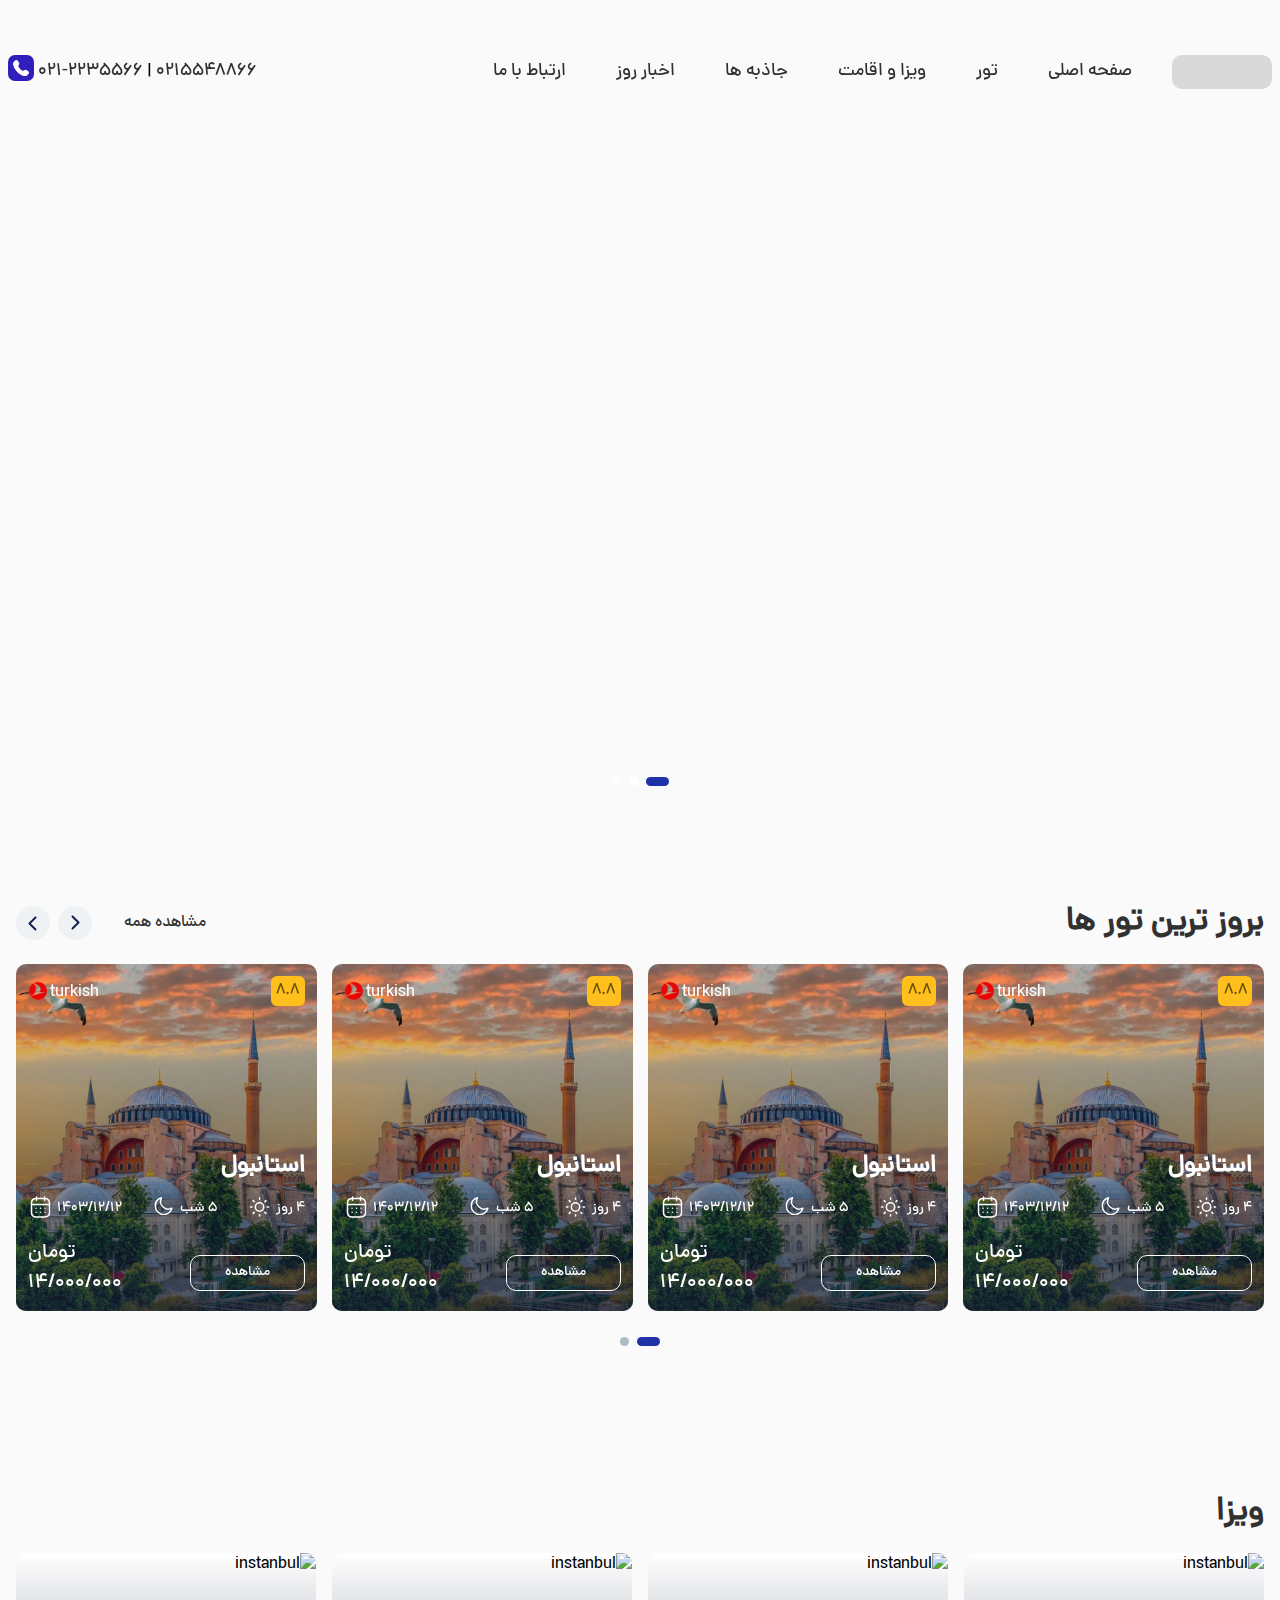
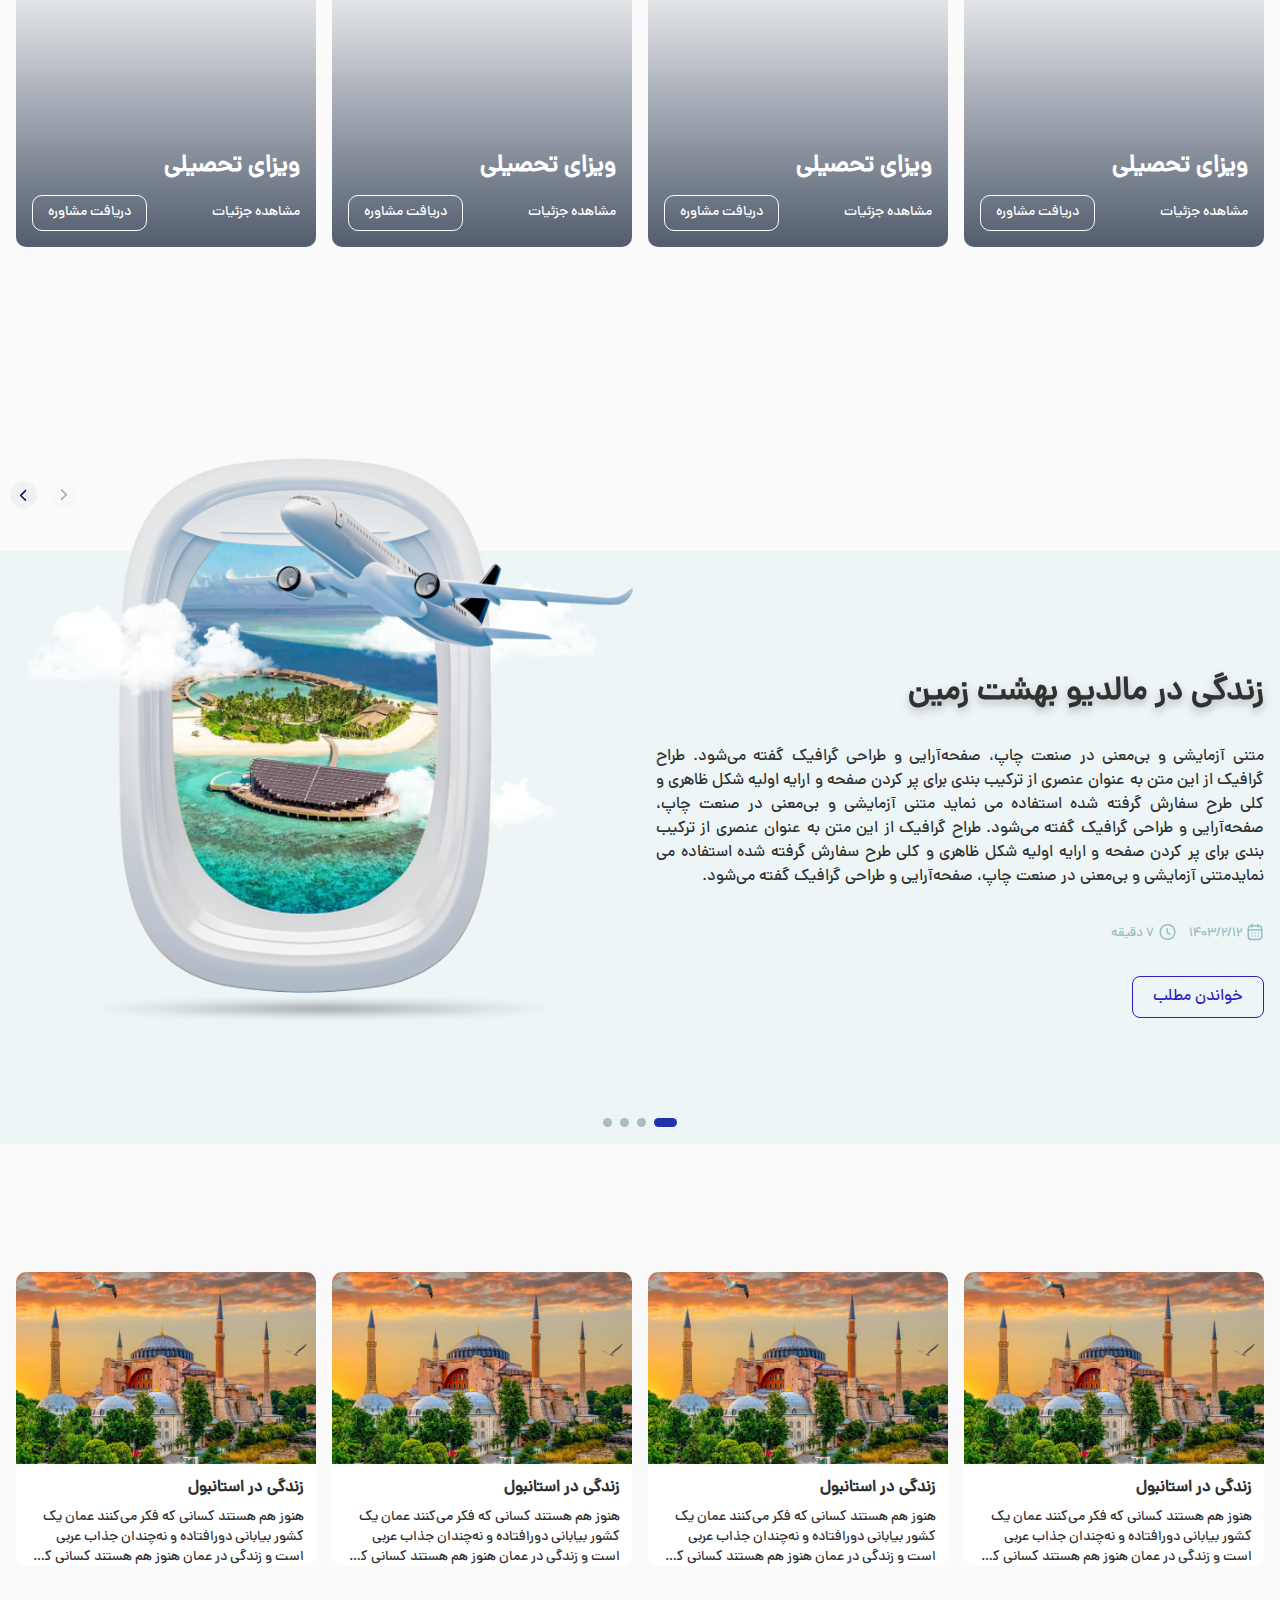
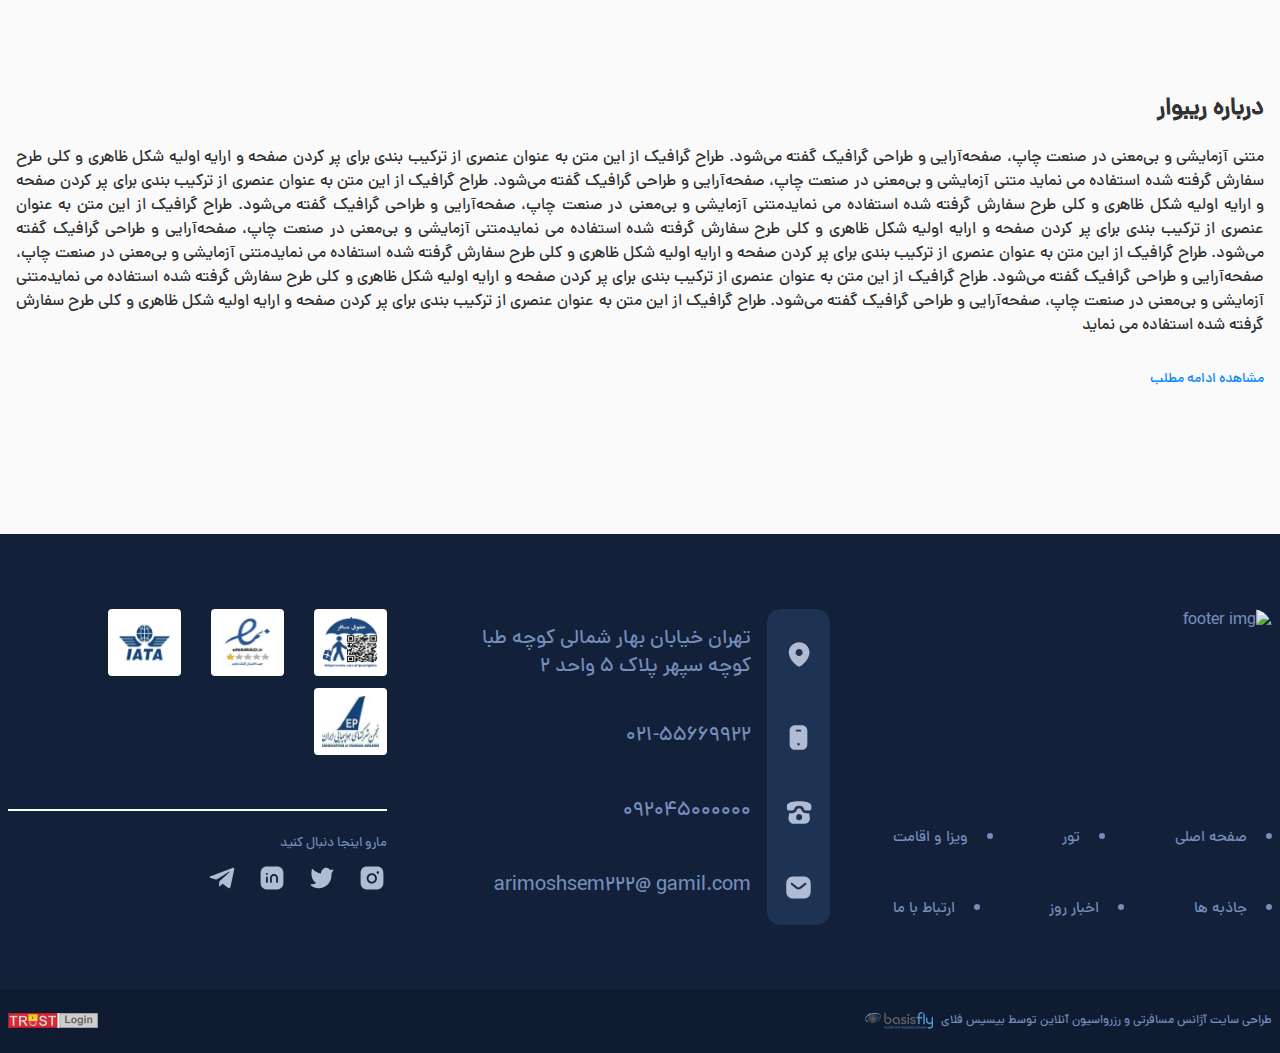
==== commit eb121219: "font folder name changed and now all scripts are in one file" ====
--- a/src/index.html
+++ b/src/index.html
@@ -21,9 +21,9 @@
     </style>
   </head>
 
-  <body class="bg-rbvbgmain">
+  <body class="bg-rbvbgmain home-body">
     <!-- header -->
-    <header class="header pt-6 lg:pt-[55px] w-full mx-auto absolute">
+    <header class="header pt-6 lg:pt-[55px] w-full mx-auto">
       <div
         class="max-w-screen-xl w-full flex justify-between items-end lg:items-center mx-auto px-4 xl:px-2"
       >
@@ -1429,7 +1429,7 @@
 
     <!-- airplane slider section -->
     <div
-      class="slider__container w-full mt-20 lg:mt-[160px] swiper mySwiper flex justify-center"
+      class="slider__container w-full mt-20 lg:mt-[160px] swiper airSwiper flex justify-center"
     >
       <div class="swiper-wrapper h-auto pt-36 flex items-end">
         <div class="swiper-slide bg-rbvbgsecondary">
@@ -2927,73 +2927,12 @@
       </div>
     </footer>
 
+    <!-- Swiper JS -->
+    <script src="https://cdn.jsdelivr.net/npm/swiper@11/swiper-bundle.min.js"></script>
+
     <!-- javascript -->
     <script src="./js/main.js"></script>
 
-    <!-- Swiper JS -->
-    <script src="https://cdn.jsdelivr.net/npm/swiper@11/swiper-bundle.min.js"></script>
-
-    <!-- Initialize Swiper -->
-    <script>
-      var swiper = new Swiper(".mySwiper", {
-        cssMode: true,
-        navigation: {
-          nextEl: ".swiper-button-next",
-          prevEl: ".swiper-button-prev",
-        },
-        pagination: {
-          el: ".swiper-pagination",
-          clickable: true,
-        },
-        mousewheel: true,
-        keyboard: true,
-      });
-    </script>
-
-    <!-- Initialize Swiper -->
-    <script>
-      var swiper = new Swiper(".tourSwiper", {
-        slidesPerView: 1,
-        spaceBetween: 15,
-        navigation: {
-          nextEl: ".swiper-button-next-tour",
-          prevEl: ".swiper-button-prev-tour",
-        },
-        pagination: {
-          el: ".swiper-pagination-tour",
-          clickable: true,
-        },
-        breakpoints: {
-          480: {
-            slidesPerView: 480 / 350,
-          },
-          640: {
-            slidesPerView: 640 / 350,
-          },
-          800: {
-            slidesPerView: 800 / 350,
-          },
-          1024: {
-            slidesPerView: 1024 / 350,
-          },
-          1280: {
-            slidesPerView: 4,
-          },
-        },
-      });
-    </script>
-
-    <!-- Initialize Swiper -->
-    <script>
-      var swiper = new Swiper(".heroSwiper", {
-        cssMode: true,
-        pagination: {
-          el: ".swiper-pagination-hero",
-          clickable: true,
-        },
-        mousewheel: true,
-        keyboard: true,
-      });
-    </script>
+  
   </body>
 </html>
--- a/assets/styles/style.css
+++ b/assets/styles/style.css
@@ -840,31 +840,16 @@
   margin-bottom: 0.25rem;
 }
 
+.my-20 {
+  margin-top: 5rem;
+  margin-bottom: 5rem;
+}
+
 .my-8 {
   margin-top: 2rem;
   margin-bottom: 2rem;
 }
 
-.my-20 {
-  margin-top: 5rem;
-  margin-bottom: 5rem;
-}
-
-.my-24 {
-  margin-top: 6rem;
-  margin-bottom: 6rem;
-}
-
-.my-\[115px\] {
-  margin-top: 115px;
-  margin-bottom: 115px;
-}
-
-.my-\[105px\] {
-  margin-top: 105px;
-  margin-bottom: 105px;
-}
-
 .\!mb-10 {
   margin-bottom: 2.5rem !important;
 }
@@ -905,10 +890,6 @@
   margin-bottom: 0.75rem;
 }
 
-.mb-32 {
-  margin-bottom: 8rem;
-}
-
 .mb-4 {
   margin-bottom: 1rem;
 }
@@ -925,18 +906,6 @@
   margin-bottom: 2rem;
 }
 
-.mb-\[115px\] {
-  margin-bottom: 115px;
-}
-
-.mb-\[128px\] {
-  margin-bottom: 128px;
-}
-
-.mb-\[130px\] {
-  margin-bottom: 130px;
-}
-
 .mb-\[18px\] {
   margin-bottom: 18px;
 }
@@ -989,14 +958,6 @@
   margin-top: 5rem;
 }
 
-.mt-24 {
-  margin-top: 6rem;
-}
-
-.mt-28 {
-  margin-top: 7rem;
-}
-
 .mt-3 {
   margin-top: 0.75rem;
 }
@@ -1013,28 +974,12 @@
   margin-top: 1.5rem;
 }
 
-.mt-\[102px\] {
-  margin-top: 102px;
-}
-
-.mt-\[105px\] {
-  margin-top: 105px;
-}
-
-.mt-\[128px\] {
-  margin-top: 128px;
-}
-
 .mt-\[14px\] {
   margin-top: 14px;
 }
 
 .mt-\[2\.78rem\] {
   margin-top: 2.78rem;
-}
-
-.mt-\[40px\] {
-  margin-top: 40px;
 }
 
 .box-border {
@@ -1254,16 +1199,12 @@
   max-height: 12rem;
 }
 
-.max-h-\[200px\] {
-  max-height: 200px;
+.max-h-\[220px\] {
+  max-height: 220px;
 }
 
 .max-h-\[514px\] {
   max-height: 514px;
-}
-
-.max-h-\[220px\] {
-  max-height: 220px;
 }
 
 .min-h-16 {
@@ -1404,12 +1345,12 @@
   max-width: 650px;
 }
 
+.max-w-\[90\%\] {
+  max-width: 90%;
+}
+
 .max-w-screen-xl {
   max-width: 1280px;
-}
-
-.max-w-\[90\%\] {
-  max-width: 90%;
 }
 
 .flex-shrink {
@@ -1977,10 +1918,6 @@
   gap: 2.5rem;
 }
 
-.gap-16 {
-  gap: 4rem;
-}
-
 .gap-2 {
   gap: 0.5rem;
 }
@@ -1997,16 +1934,16 @@
   gap: 1.25rem;
 }
 
+.gap-6 {
+  gap: 1.5rem;
+}
+
+.gap-8 {
+  gap: 2rem;
+}
+
 .gap-\[42px\] {
   gap: 42px;
-}
-
-.gap-8 {
-  gap: 2rem;
-}
-
-.gap-6 {
-  gap: 1.5rem;
 }
 
 .gap-x-2 {
@@ -2014,30 +1951,17 @@
        column-gap: 0.5rem;
 }
 
-.gap-x-3 {
-  -moz-column-gap: 0.75rem;
-       column-gap: 0.75rem;
-}
-
 .gap-x-8 {
   -moz-column-gap: 2rem;
        column-gap: 2rem;
 }
 
-.gap-y-16 {
-  row-gap: 4rem;
+.gap-y-10 {
+  row-gap: 2.5rem;
 }
 
 .gap-y-5 {
   row-gap: 1.25rem;
-}
-
-.gap-y-8 {
-  row-gap: 2rem;
-}
-
-.gap-y-10 {
-  row-gap: 2.5rem;
 }
 
 .space-x-2 > :not([hidden]) ~ :not([hidden]) {
@@ -2785,9 +2709,9 @@
   padding-bottom: 0.25rem;
 }
 
-.py-16 {
-  padding-top: 4rem;
-  padding-bottom: 4rem;
+.py-10 {
+  padding-top: 2.5rem;
+  padding-bottom: 2.5rem;
 }
 
 .py-2 {
@@ -2815,11 +2739,6 @@
   padding-bottom: 30px;
 }
 
-.py-10 {
-  padding-top: 2.5rem;
-  padding-bottom: 2.5rem;
-}
-
 .pb-10 {
   padding-bottom: 2.5rem;
 }
@@ -2828,10 +2747,6 @@
   padding-bottom: 3rem;
 }
 
-.pb-16 {
-  padding-bottom: 4rem;
-}
-
 .pl-3 {
   padding-left: 0.75rem;
 }
@@ -2866,10 +2781,6 @@
 
 .pt-6 {
   padding-top: 1.5rem;
-}
-
-.pt-\[75px\] {
-  padding-top: 75px;
 }
 
 .text-left {
@@ -3880,7 +3791,7 @@
   display: none;
 }
 
-.swiper-pagination-3 .swiper-pagination-bullet {
+.swiper-pagination-hero .swiper-pagination-bullet {
   background-color: white;
 }
 
@@ -3928,6 +3839,10 @@
   }
 } */
 
+.home-body .header {
+  position: absolute !important;
+}
+
 @media (min-width: 640px) {
   .sm\:container {
     width: 100%;
@@ -4398,10 +4313,38 @@
     margin-bottom: 115px;
   }
 
+  .lg\:mb-32 {
+    margin-bottom: 8rem;
+  }
+
+  .lg\:mb-\[115px\] {
+    margin-bottom: 115px;
+  }
+
   .lg\:mb-\[128px\] {
     margin-bottom: 128px;
   }
 
+  .lg\:mb-\[130px\] {
+    margin-bottom: 130px;
+  }
+
+  .lg\:mt-28 {
+    margin-top: 7rem;
+  }
+
+  .lg\:mt-\[102px\] {
+    margin-top: 102px;
+  }
+
+  .lg\:mt-\[105px\] {
+    margin-top: 105px;
+  }
+
+  .lg\:mt-\[128px\] {
+    margin-top: 128px;
+  }
+
   .lg\:mt-\[133px\] {
     margin-top: 133px;
   }
@@ -4412,34 +4355,6 @@
 
   .lg\:mt-\[167px\] {
     margin-top: 167px;
-  }
-
-  .lg\:mt-\[128px\] {
-    margin-top: 128px;
-  }
-
-  .lg\:mt-28 {
-    margin-top: 7rem;
-  }
-
-  .lg\:mb-32 {
-    margin-bottom: 8rem;
-  }
-
-  .lg\:mb-\[115px\] {
-    margin-bottom: 115px;
-  }
-
-  .lg\:mt-\[105px\] {
-    margin-top: 105px;
-  }
-
-  .lg\:mb-\[130px\] {
-    margin-bottom: 130px;
-  }
-
-  .lg\:mt-\[102px\] {
-    margin-top: 102px;
   }
 
   .lg\:block {
@@ -4499,16 +4414,16 @@
     justify-content: space-between !important;
   }
 
+  .lg\:gap-16 {
+    gap: 4rem;
+  }
+
+  .lg\:gap-4 {
+    gap: 1rem;
+  }
+
   .lg\:gap-8 {
     gap: 2rem;
-  }
-
-  .lg\:gap-16 {
-    gap: 4rem;
-  }
-
-  .lg\:gap-4 {
-    gap: 1rem;
   }
 
   .lg\:gap-x-3 {
@@ -4538,12 +4453,12 @@
     padding-bottom: 10rem;
   }
 
+  .lg\:pb-16 {
+    padding-bottom: 4rem;
+  }
+
   .lg\:pt-\[55px\] {
     padding-top: 55px;
-  }
-
-  .lg\:pb-16 {
-    padding-bottom: 4rem;
   }
 
   .lg\:pt-\[75px\] {
@@ -4571,10 +4486,6 @@
     right: -73px;
   }
 
-  .xl\:\!w-72 {
-    width: 18rem !important;
-  }
-
   .xl\:\!w-\[24\%\] {
     width: 24% !important;
   }
@@ -4619,10 +4530,6 @@
 }
 
 @media (min-width: 1536px) {
-  .\32xl\:w-75 {
-    width: 310px;
-  }
-
   .\32xl\:\!w-75 {
     width: 310px !important;
   }
